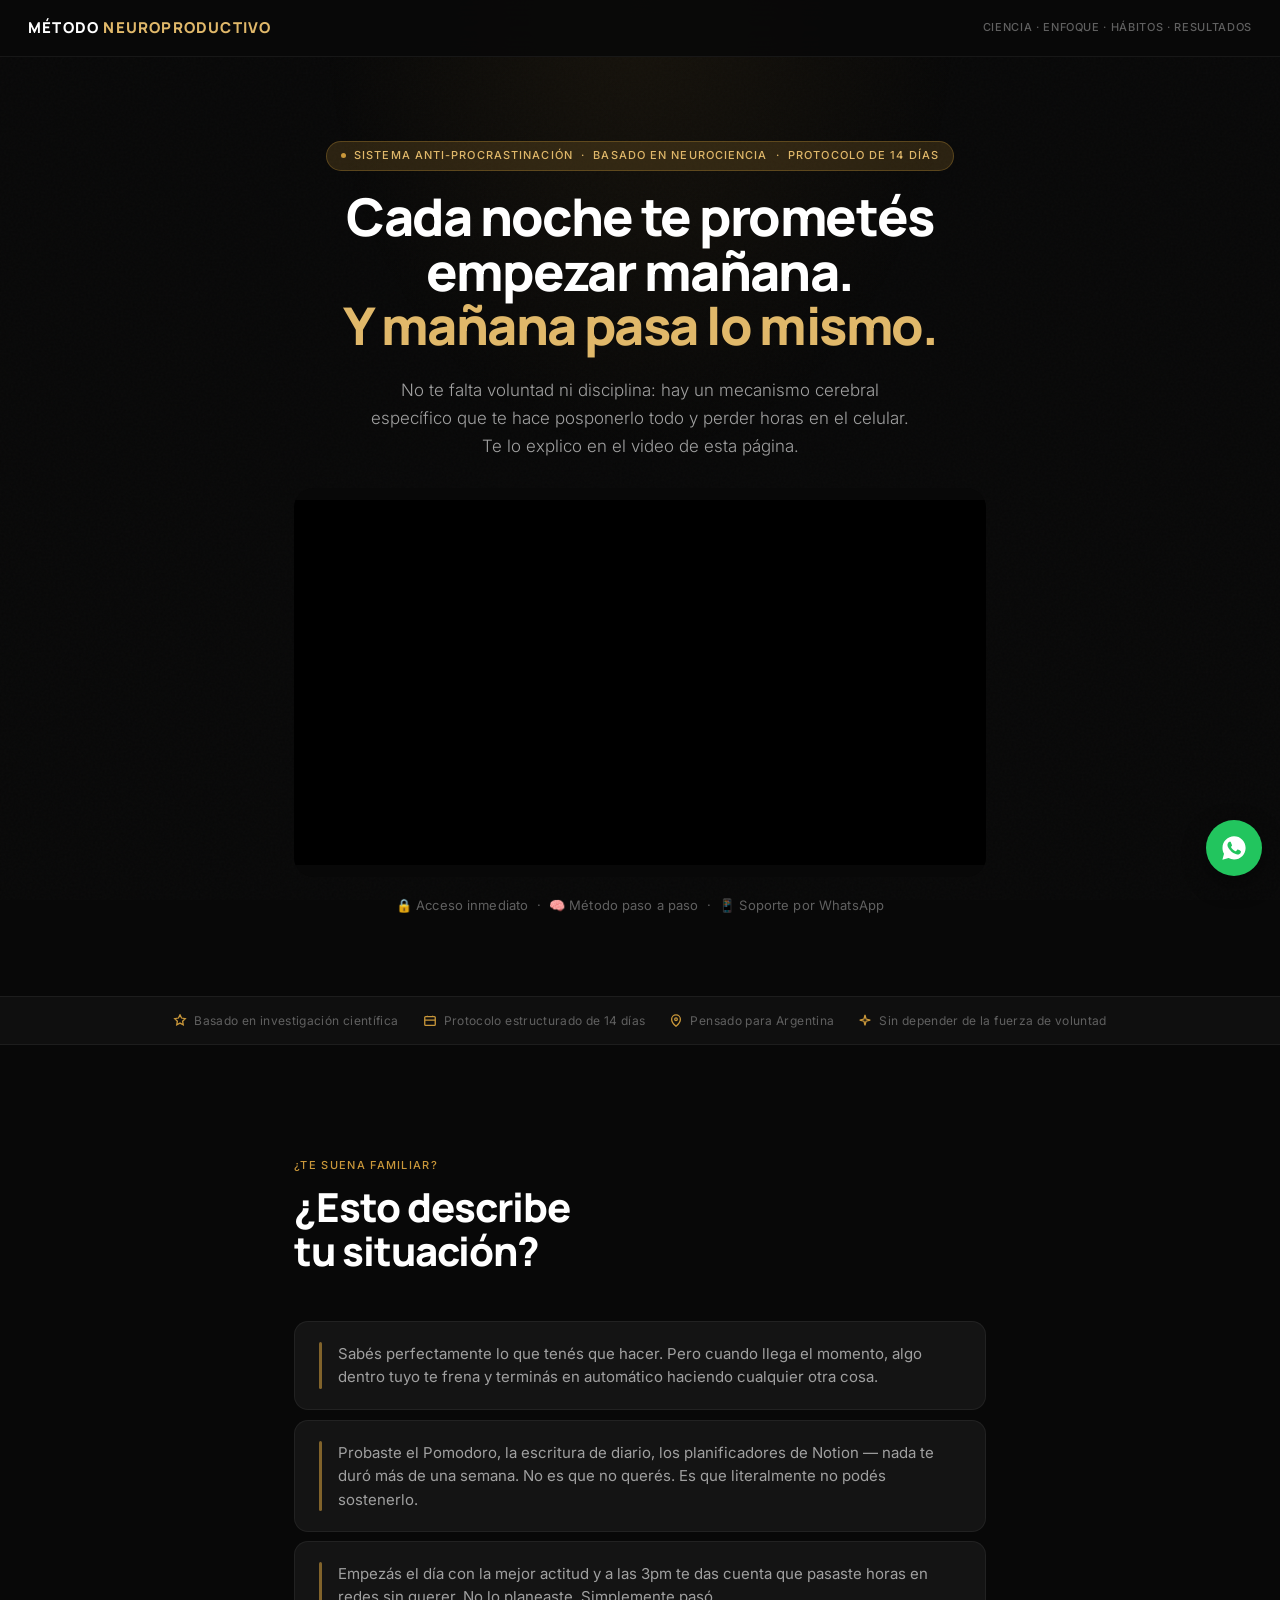
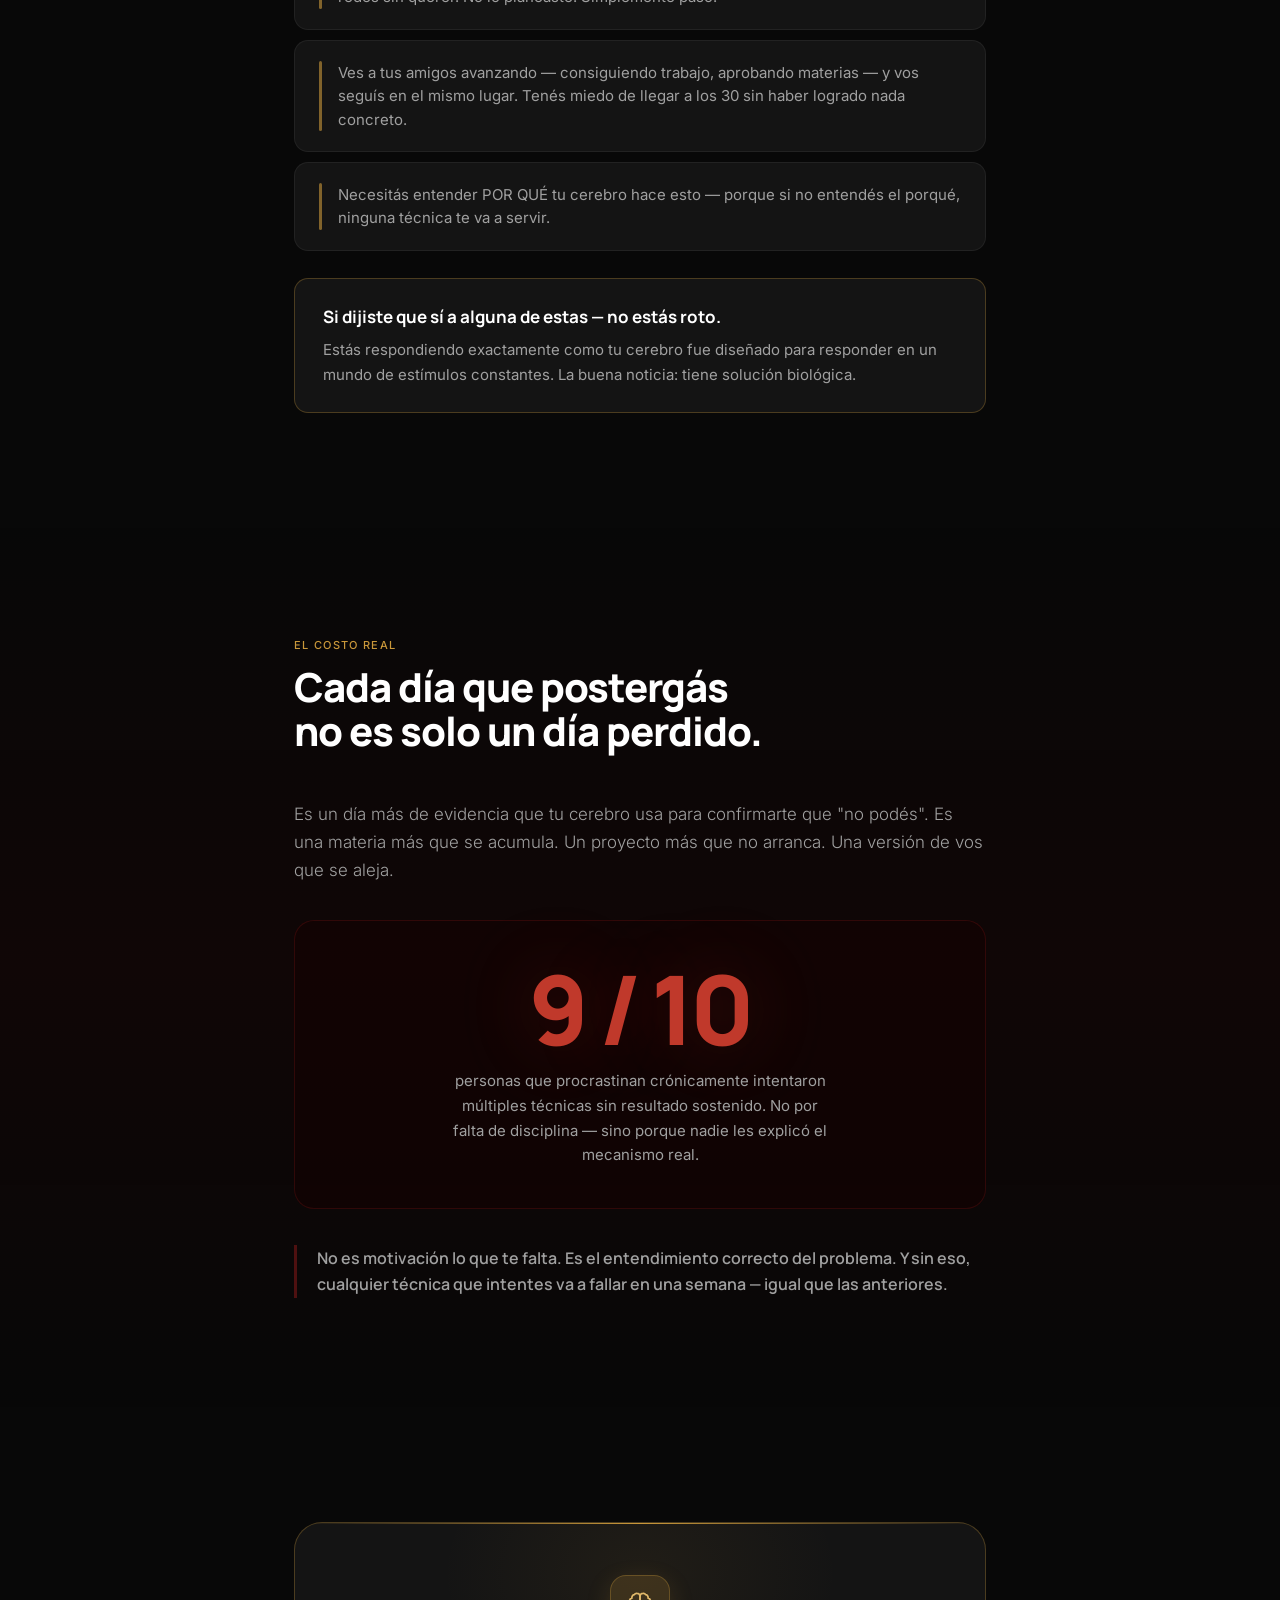
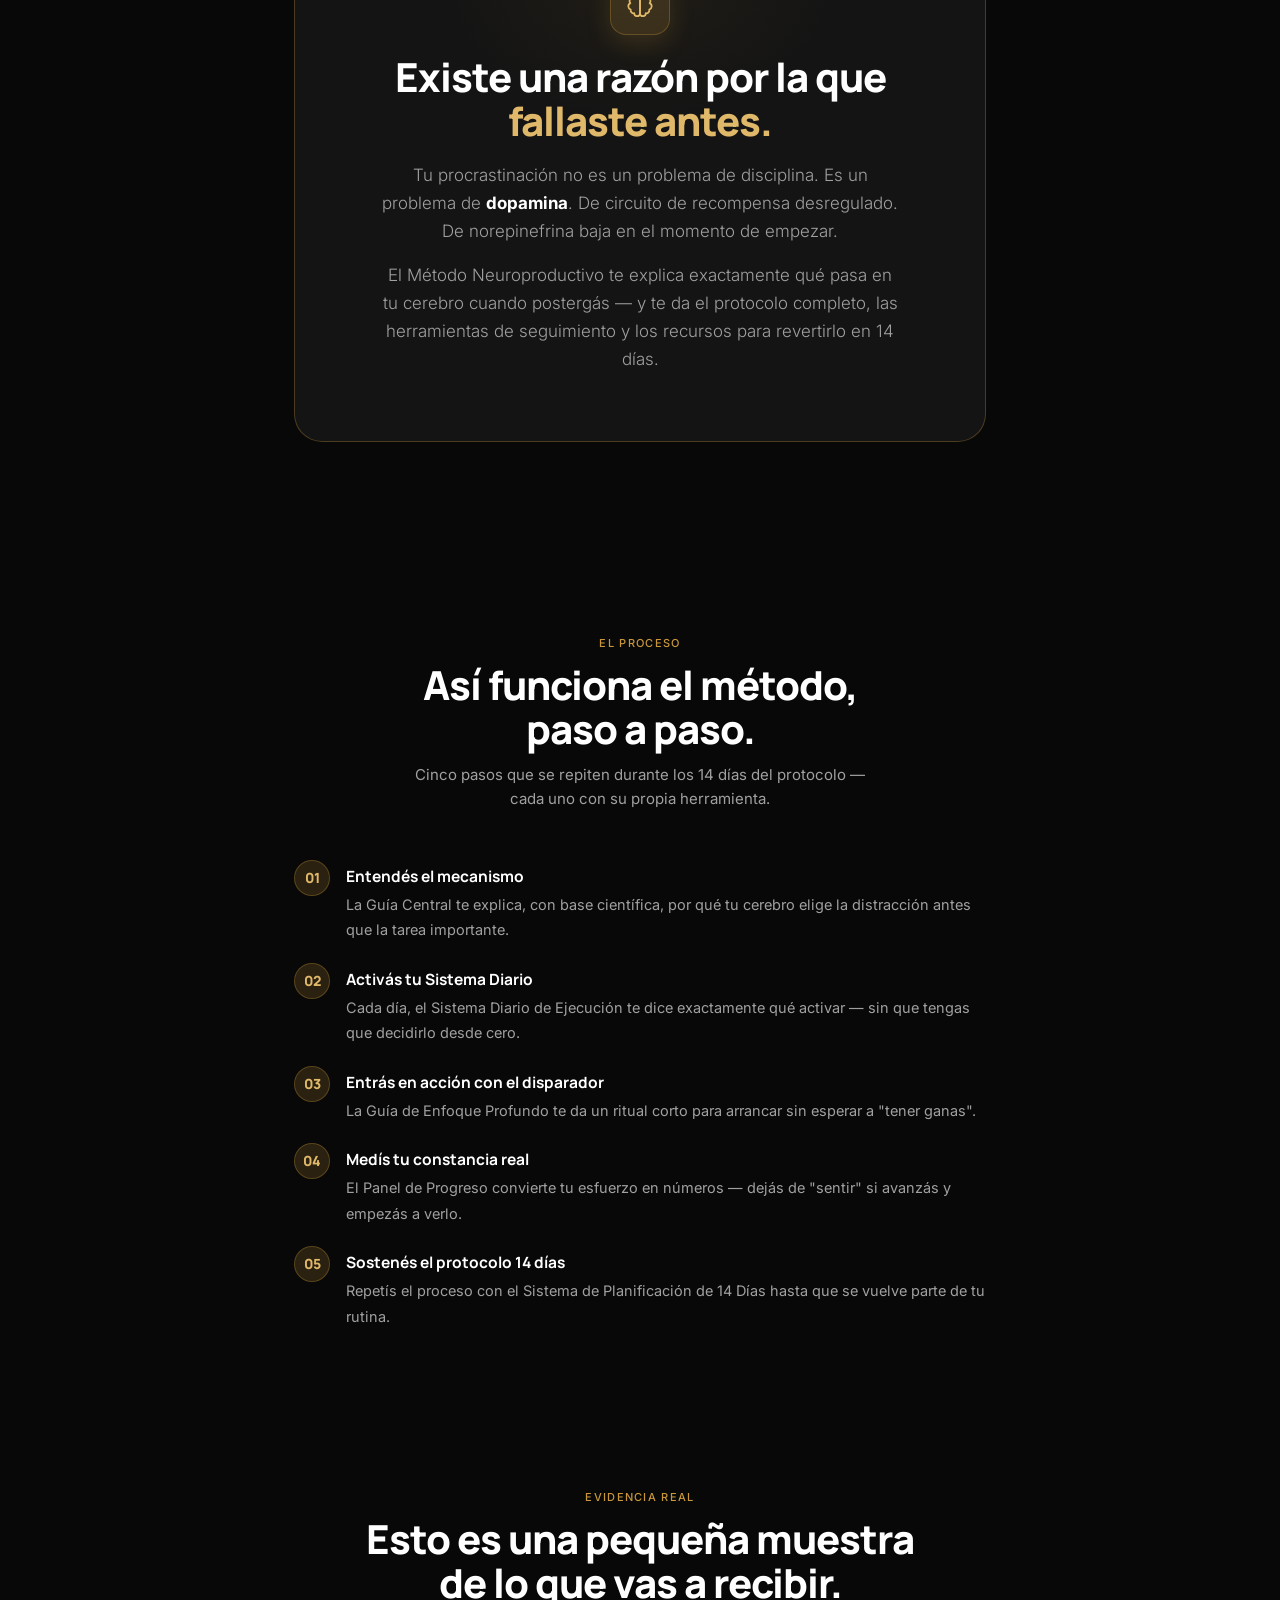
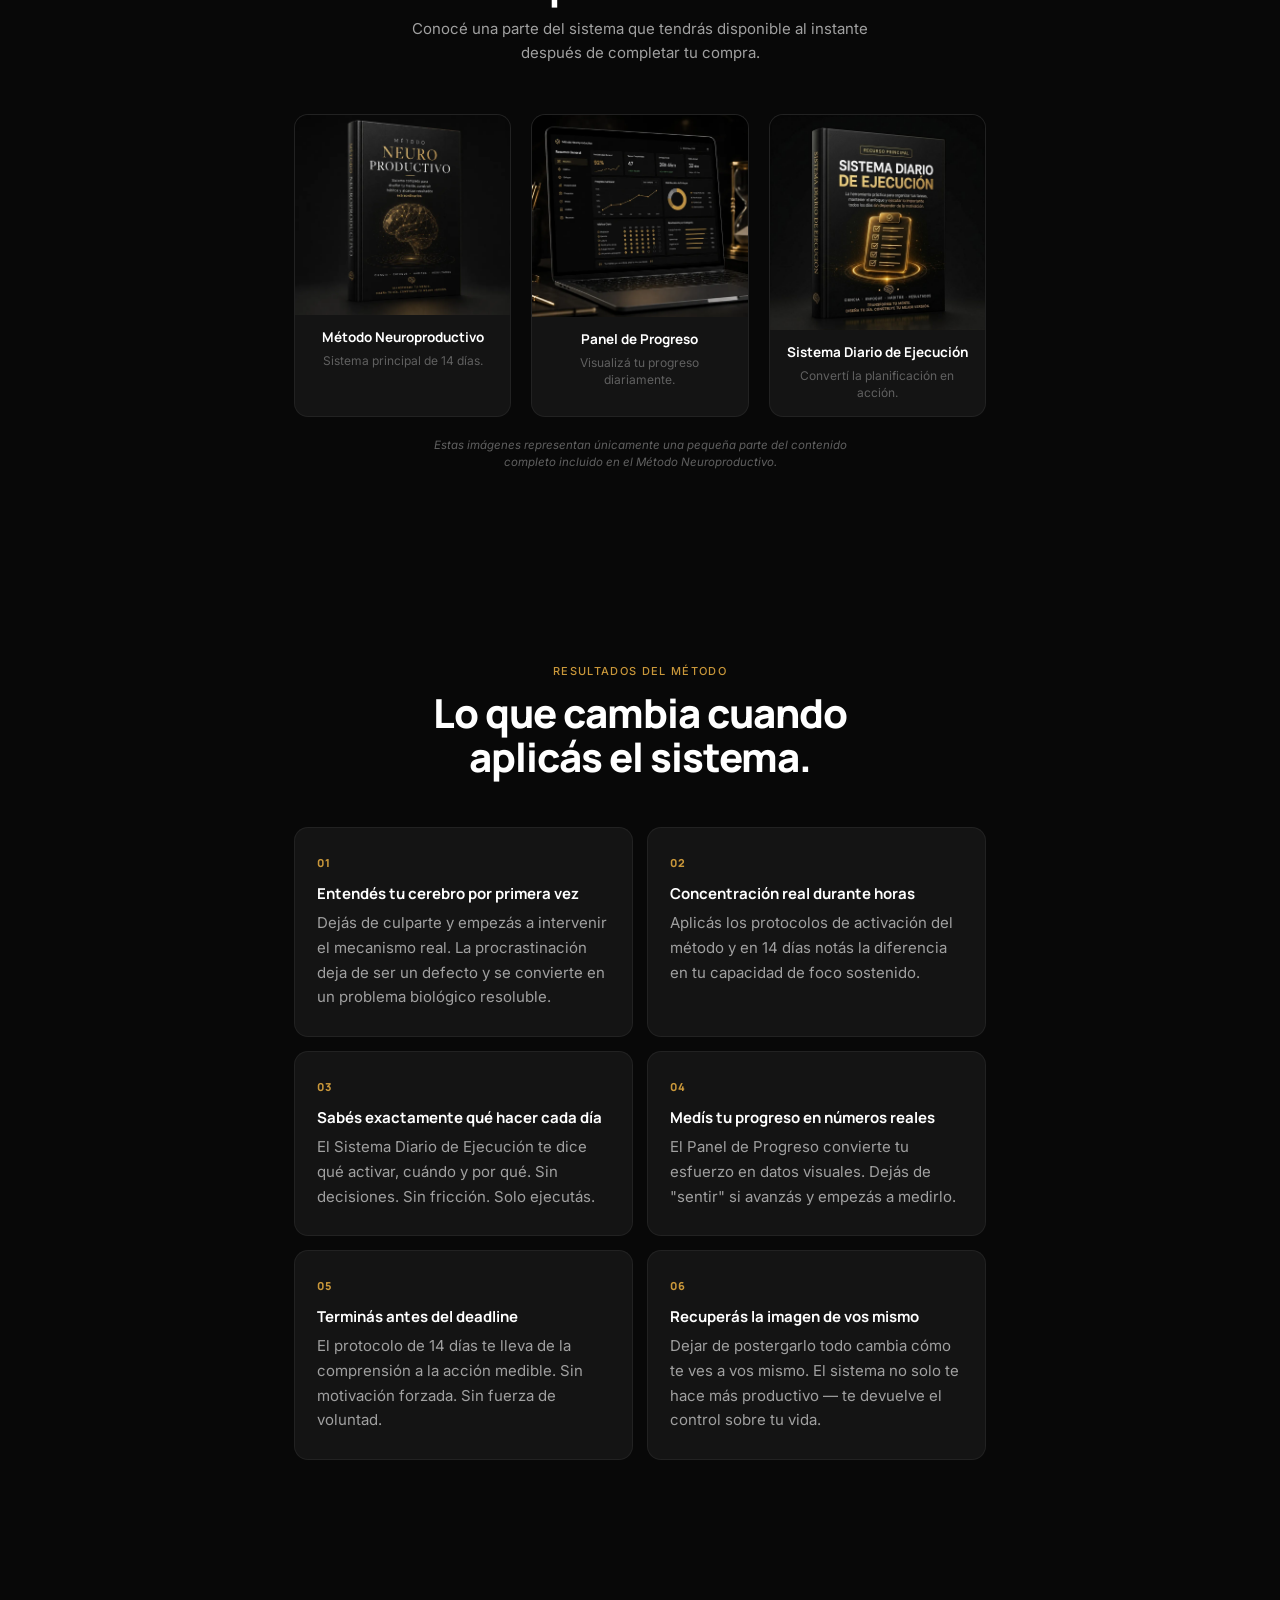
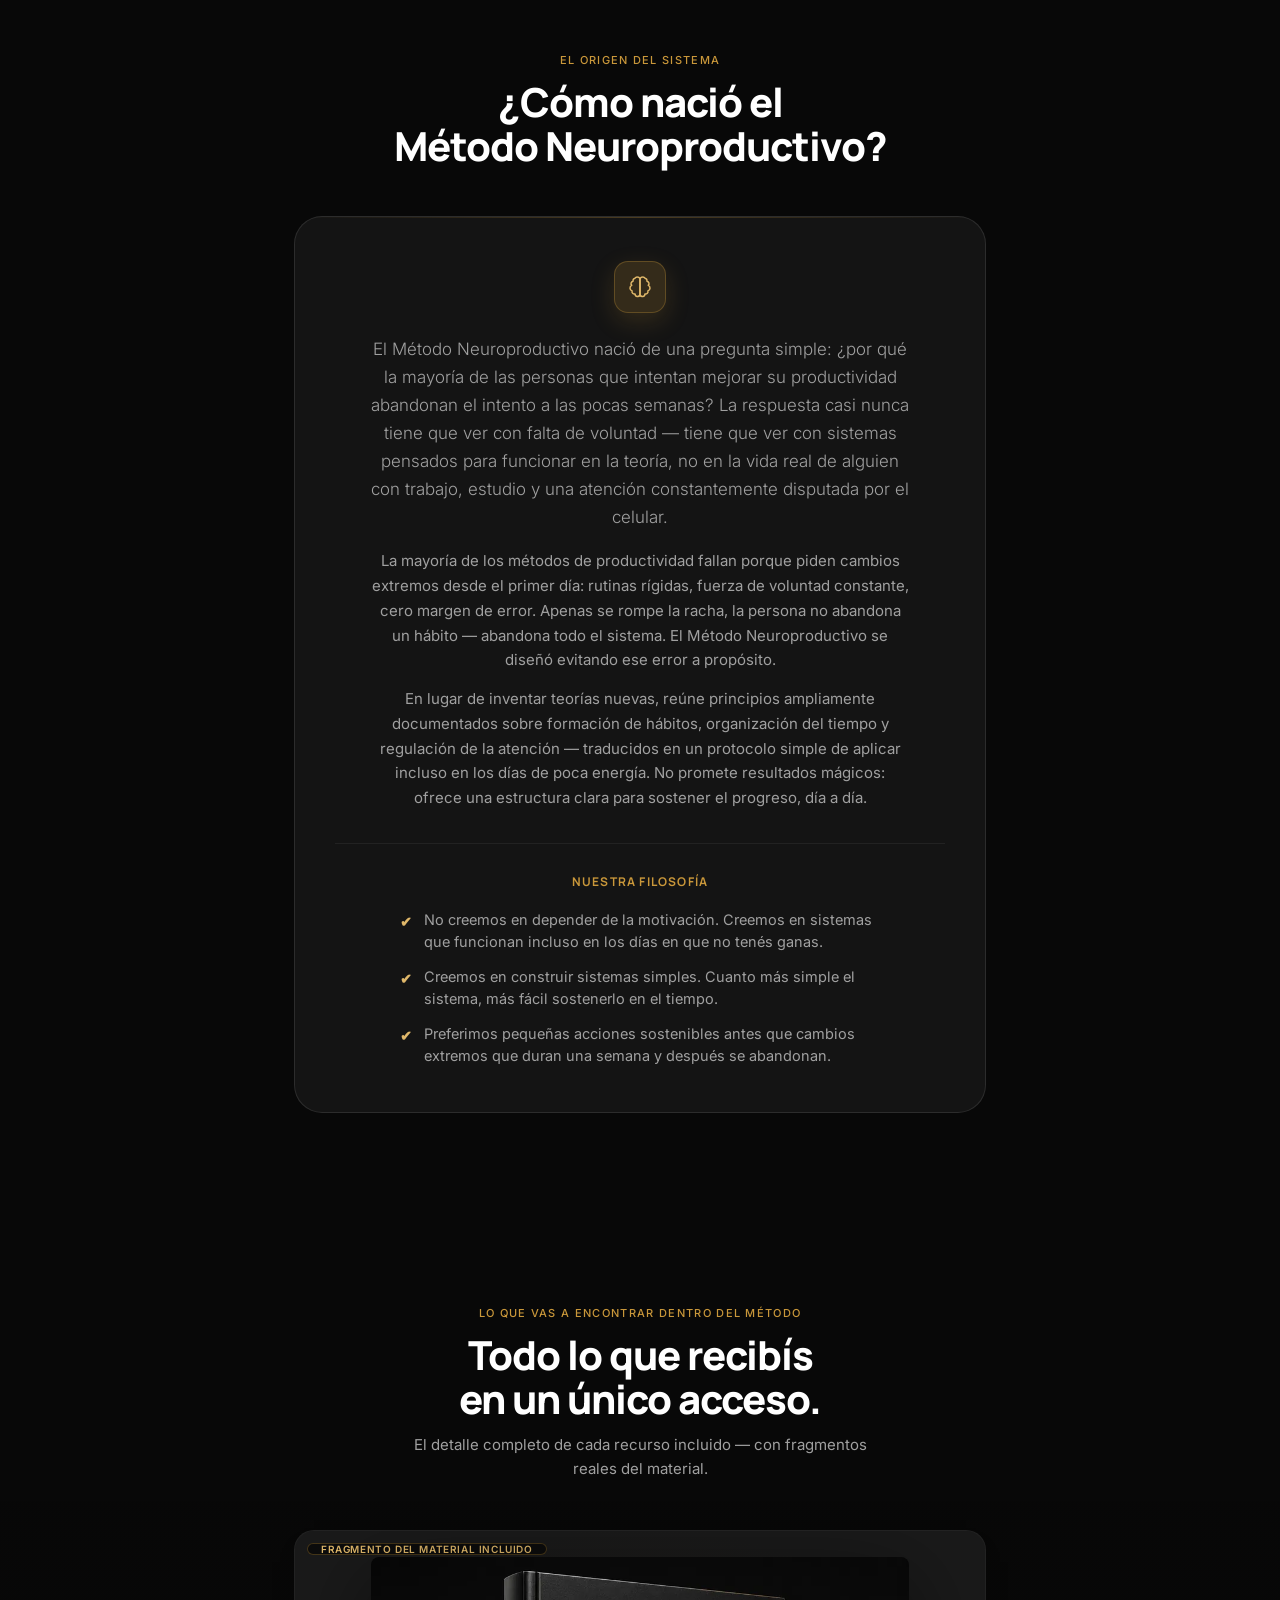
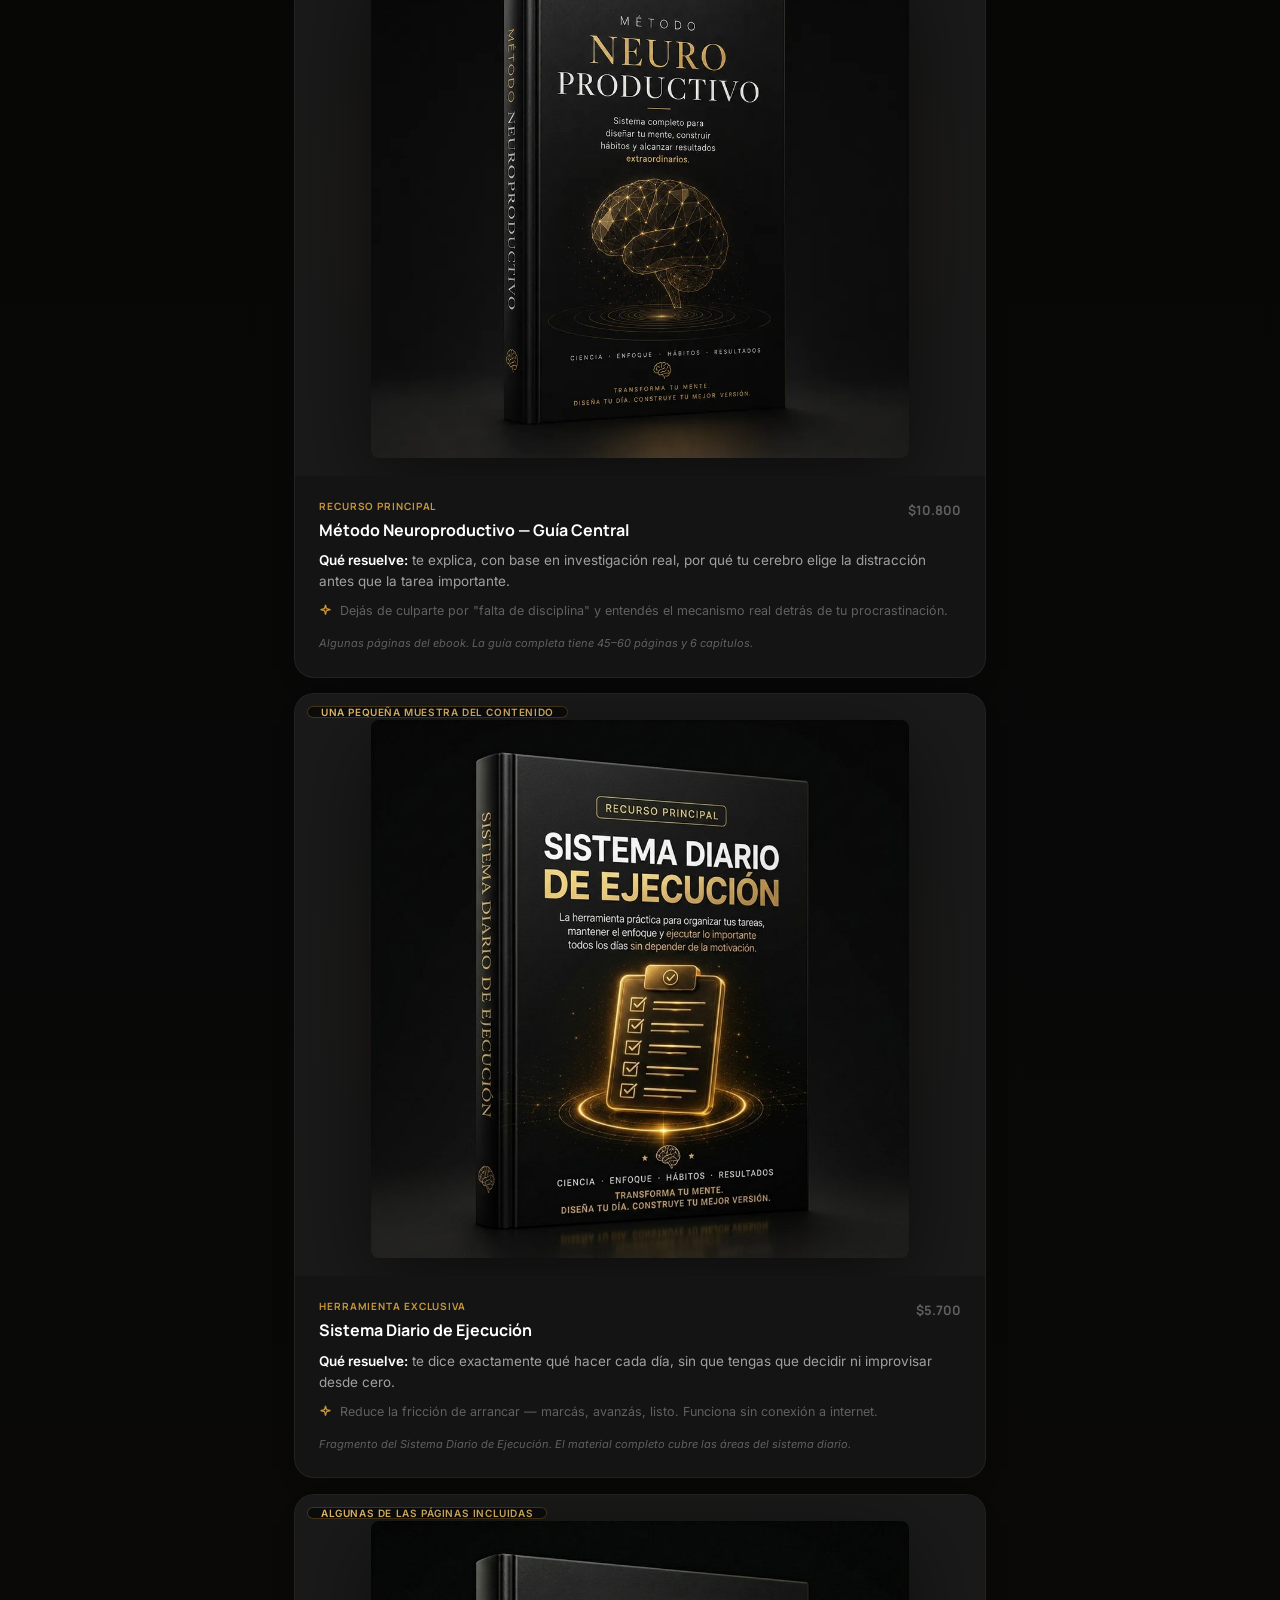
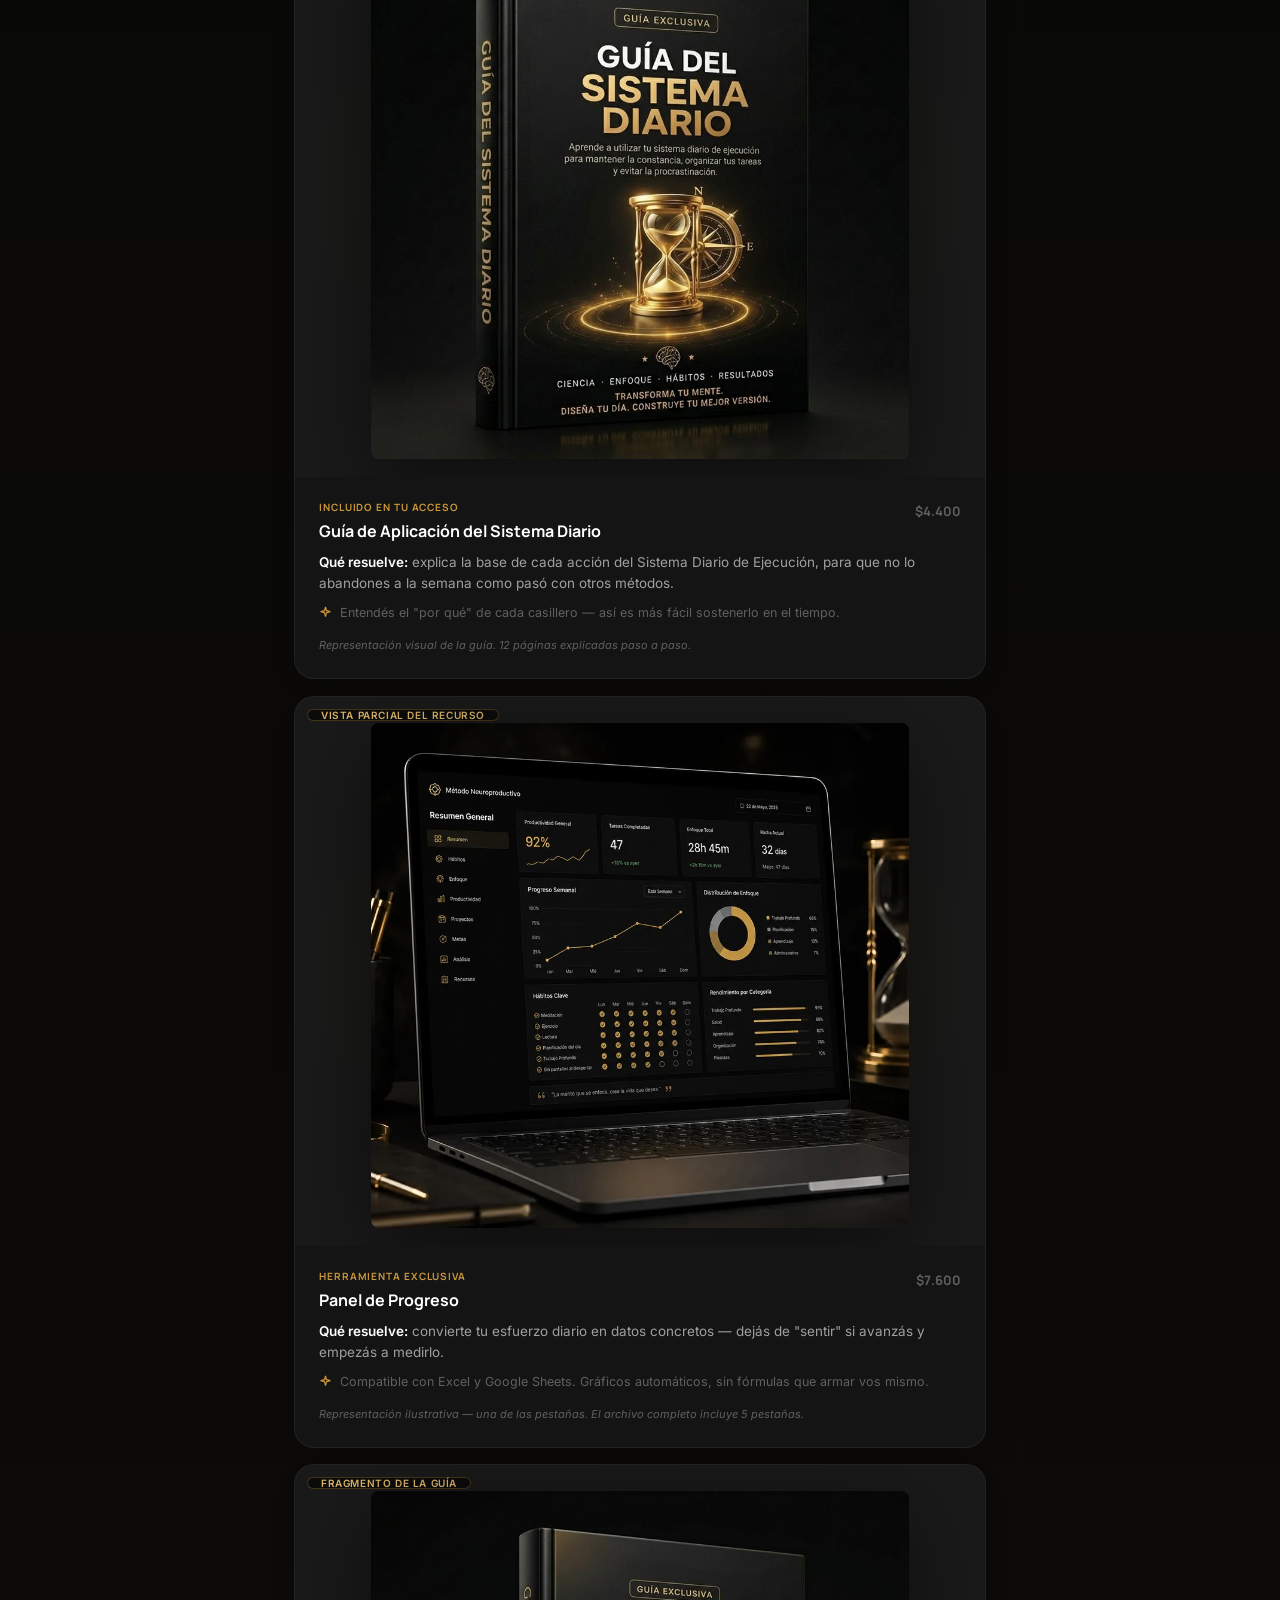
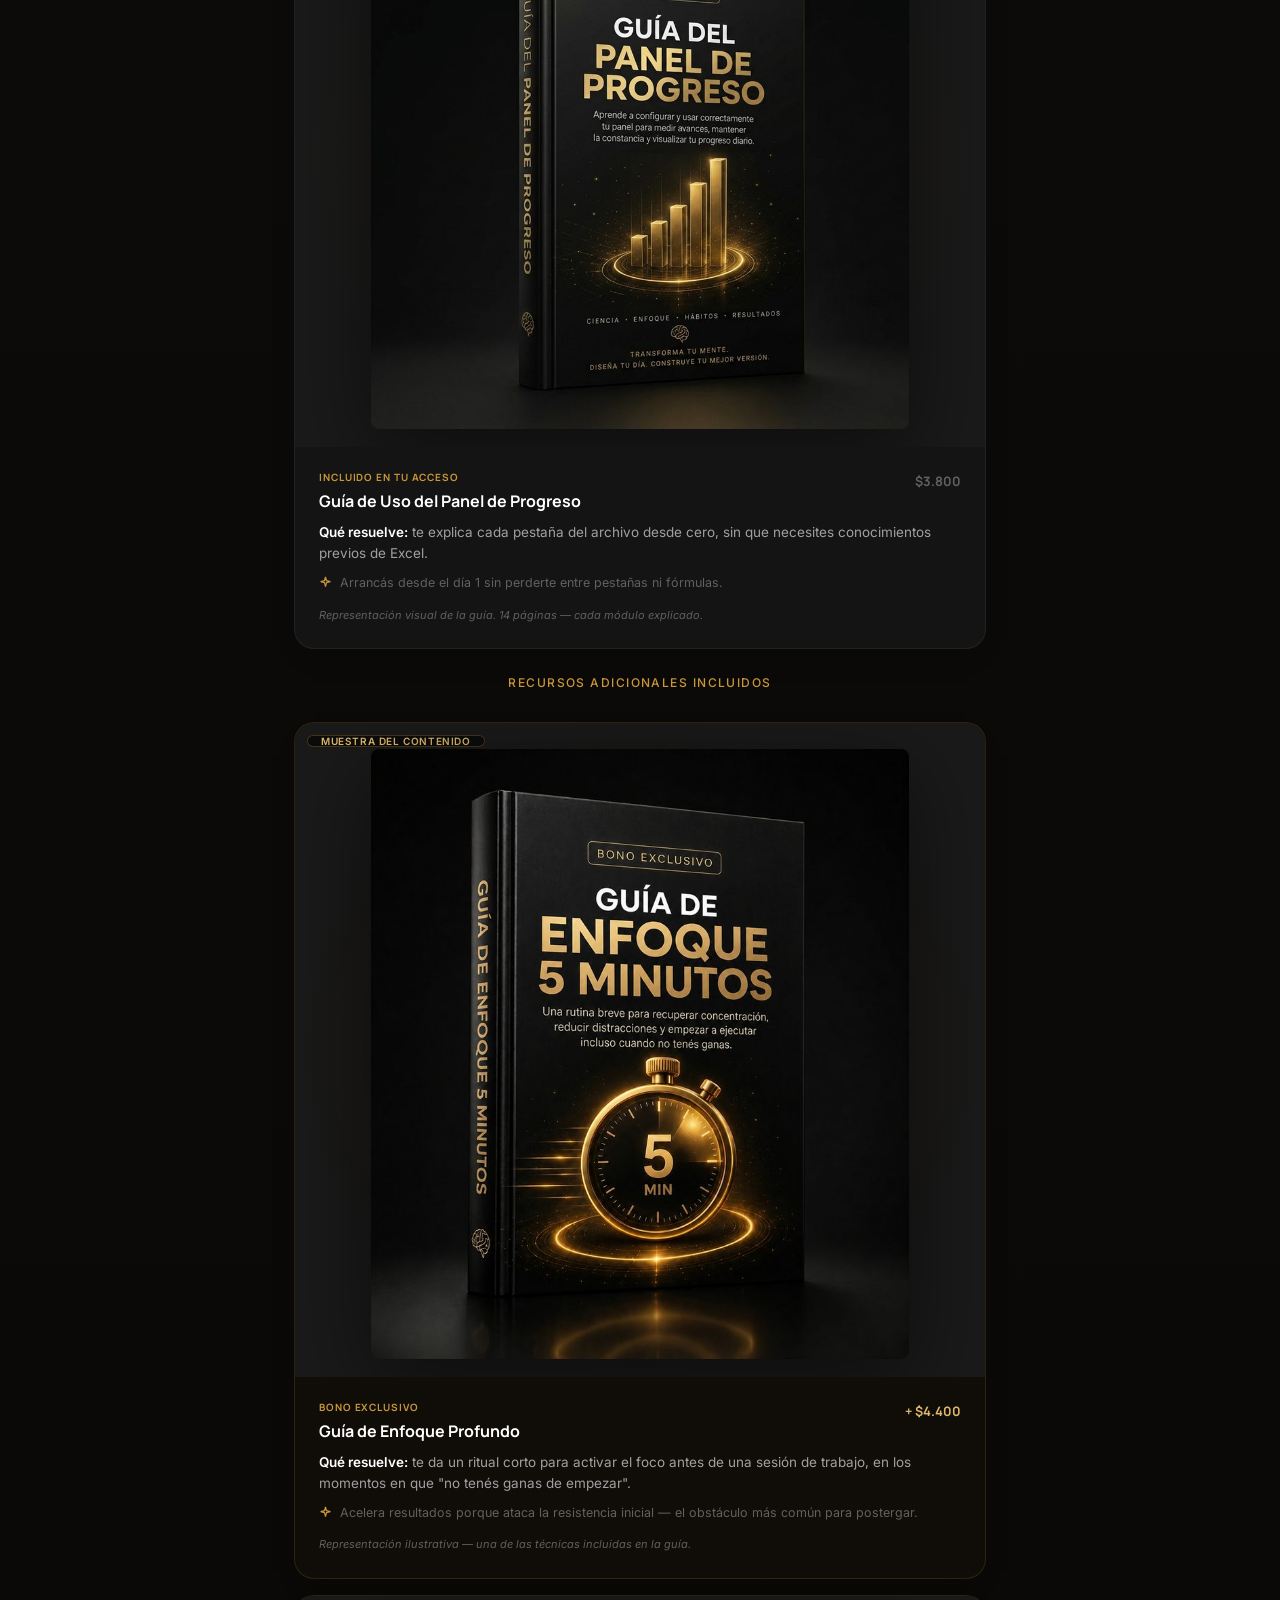
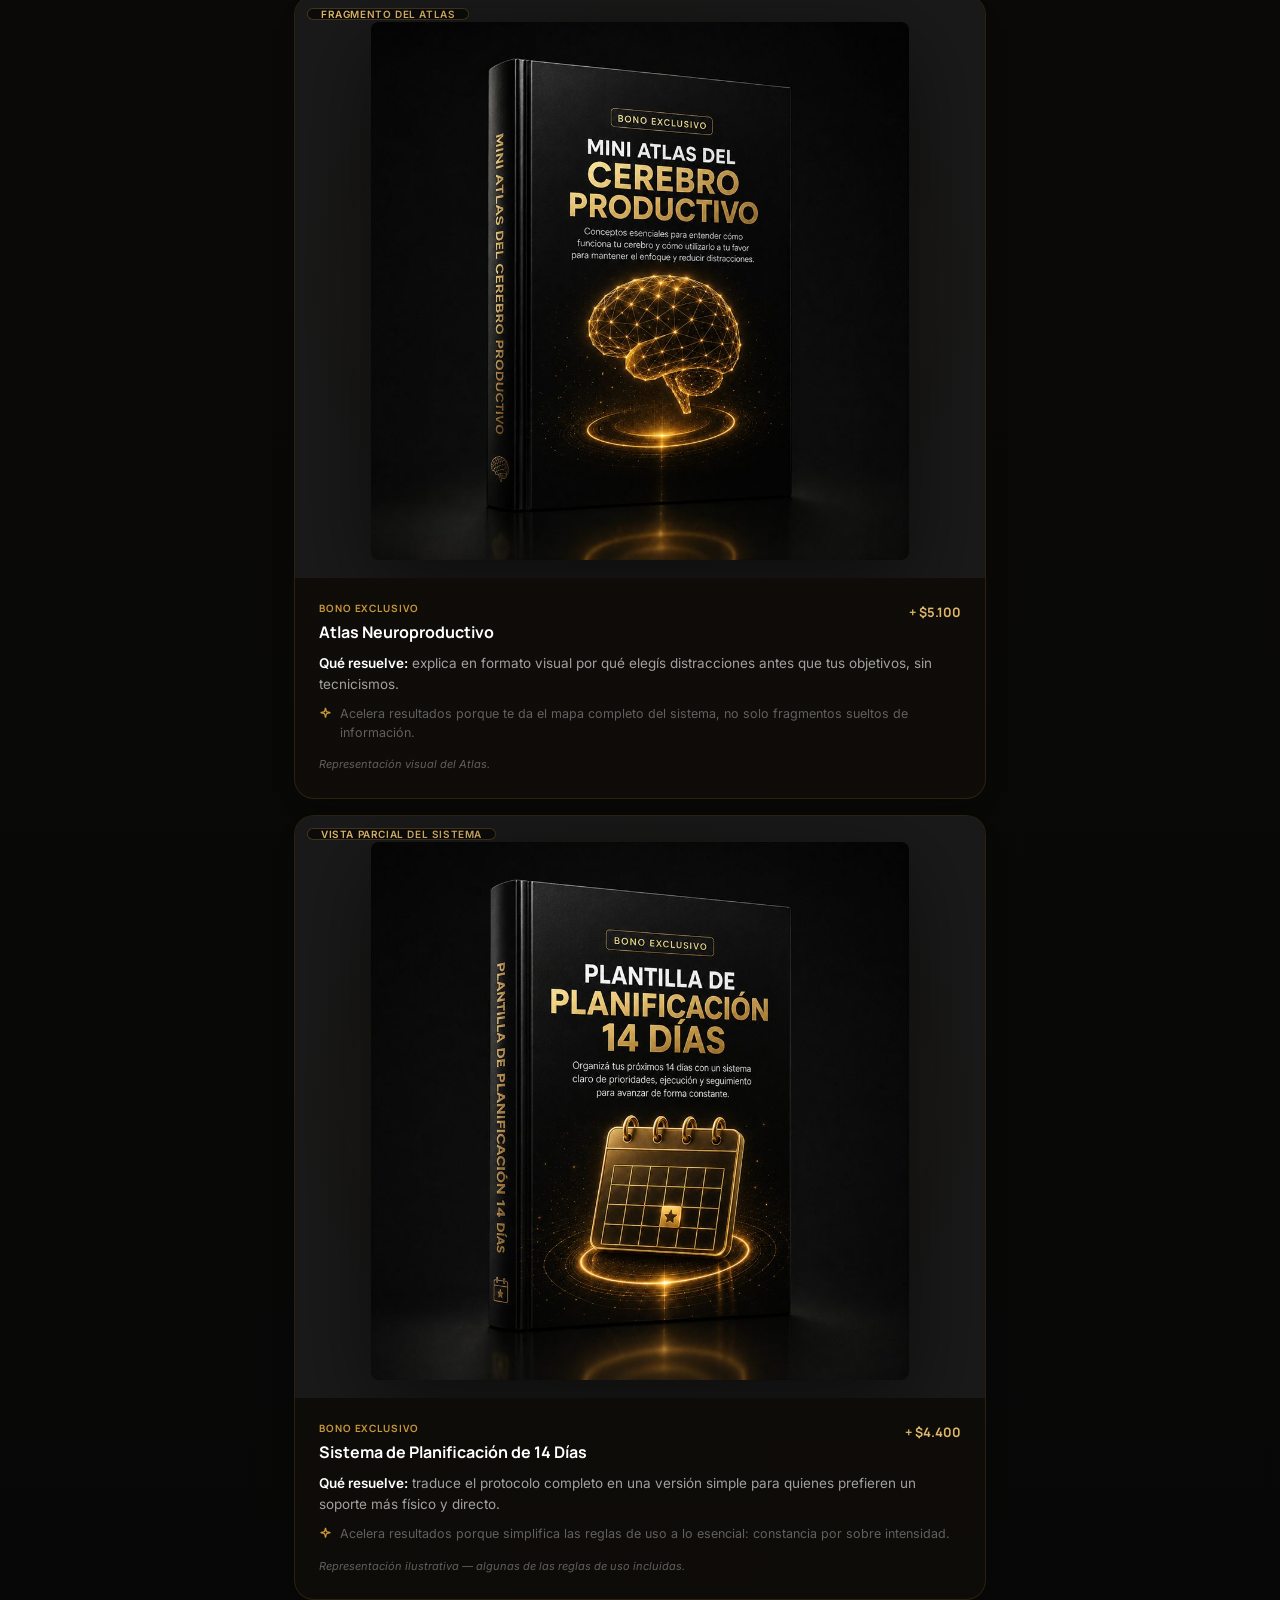
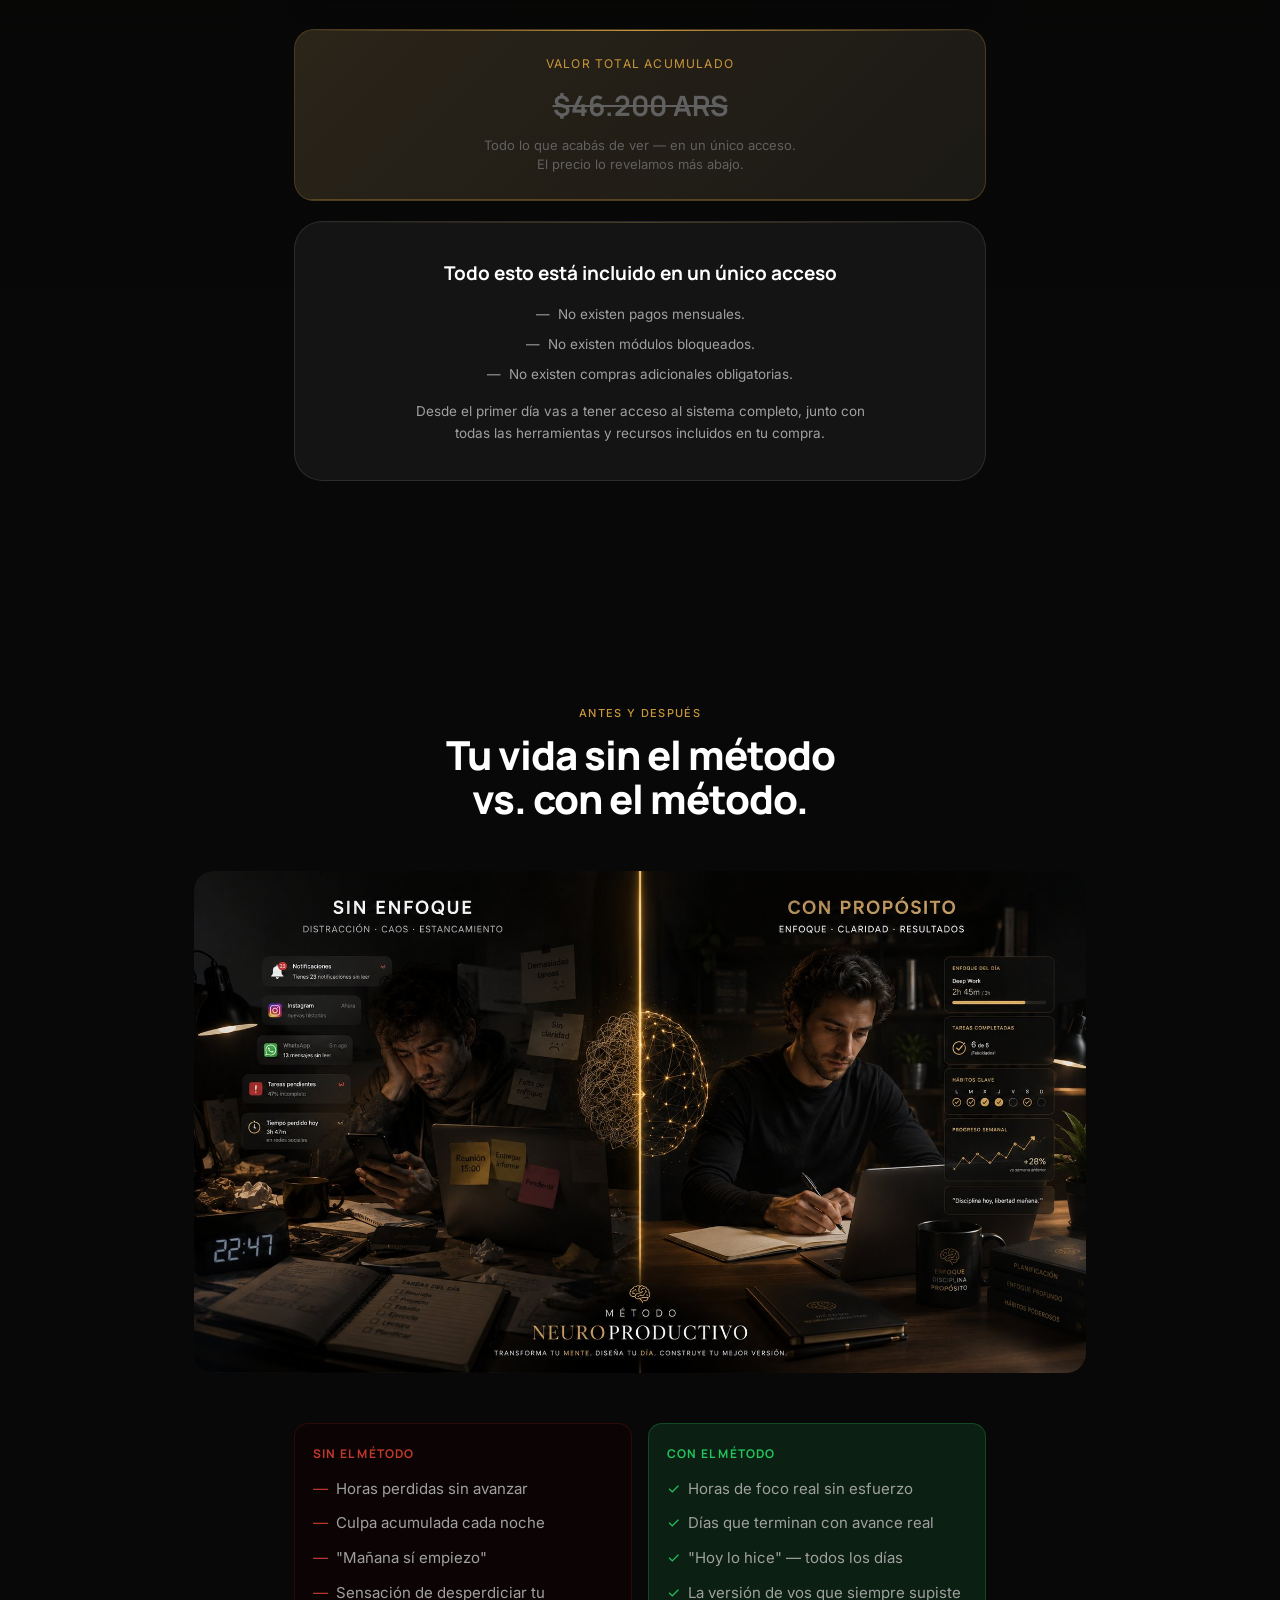
==== metodo-quiz/index.html @ 96eaef23 "Agregar quiz (/quiz) y copia de la landing para trafico del quiz (/metodo-quiz) Solo archivos nuevos" ====
<!DOCTYPE html>
<html lang="es">
<head>
<meta charset="UTF-8">
<meta name="viewport" content="width=device-width, initial-scale=1.0">
<meta name="robots" content="noindex, nofollow">
<title>Método Neuroproductivo — Sistema completo para diseñar tu mente y alcanzar resultados extraordinarios</title>
<meta name="description" content="El único sistema que te explica la neurociencia de tu procrastinación y te da las herramientas completas para revertirla en 14 días.">
<link rel="preconnect" href="https://fonts.googleapis.com">
<link rel="preconnect" href="https://fonts.gstatic.com" crossorigin>
<link href="https://fonts.googleapis.com/css2?family=Manrope:wght@300;400;500;600;700;800&family=Inter:wght@300;400;500&display=swap" rel="stylesheet">
   <!-- Meta Pixel Code -->
<script>
/* COPIA PARA TRÁFICO DEL QUIZ: el Pixel solo envía eventos desde producción. En localhost y en
   previews de Vercel se define un fbq vacío (así no se ensucian los datos al probar). */
if (['metodo-neuroproductivoarg-sand.vercel.app'].indexOf(location.hostname) === -1) {
  window.fbq = function () {};
} else {
!function(f,b,e,v,n,t,s)
{if(f.fbq)return;n=f.fbq=function(){n.callMethod?
n.callMethod.apply(n,arguments):n.queue.push(arguments)};
if(!f._fbq)f._fbq=n;n.push=n;n.loaded=!0;n.version='2.0';
n.queue=[];t=b.createElement(e);t.async=!0;
t.src=v;s=b.getElementsByTagName(e)[0];
s.parentNode.insertBefore(t,s)}(window, document,'script',
'https://connect.facebook.net/en_US/fbevents.js');

fbq('init', '1586292786039230');
fbq('track', 'PageView');
}
</script>

<noscript>
<img height="1" width="1" style="display:none"
src="https://www.facebook.com/tr?id=1586292786039230&ev=PageView&noscript=1"/>
</noscript>
<!-- End Meta Pixel Code -->
<style>
/* ══════════════════════════════════════════════
   RESET & TOKENS
══════════════════════════════════════════════ */
*, *::before, *::after { box-sizing: border-box; margin: 0; padding: 0; }
html { scroll-behavior: smooth; font-size: 16px; }

:root {
  --black:       #080808;
  --black-2:     #0f0f0f;
  --black-3:     #141414;
  --black-4:     #1a1a1a;
  --black-5:     #222222;
  --white:       #FFFFFF;
  --white-2:     #F5F5F5;
  --gray-100:    #E8E8E8;
  --gray-300:    #A0A0A0;
  --gray-500:    #606060;
  --gray-700:    #303030;
  --gold:        #C9973A;
  --gold-light:  #E0B86A;
  --gold-pale:   #F5E6CC;
  --gold-glow:   rgba(201,151,58,0.18);
  --gold-border: rgba(201,151,58,0.30);
  --green:       #22C55E;
  --green-dark:  rgba(34,197,94,0.12);
  --green-border:rgba(34,197,94,0.25);
  --border:      rgba(255,255,255,0.06);
  --border-md:   rgba(255,255,255,0.10);
  --border-gold: rgba(201,151,58,0.25);
  --font-h:      'Manrope', sans-serif;
  --font-b:      'Inter', sans-serif;
  --r-sm:        8px;
  --r-md:        14px;
  --r-lg:        20px;
  --r-xl:        28px;
  --ease:        cubic-bezier(0.25, 0.46, 0.45, 0.94);
}

body {
  background: var(--black);
  color: var(--white);
  font-family: var(--font-b);
  -webkit-font-smoothing: antialiased;
  overflow-x: hidden;
  line-height: 1.6;
}

img { max-width: 100%; height: auto; display: block; }

/* ══════════════════════════════════════════════
   NOISE OVERLAY
══════════════════════════════════════════════ */
body::before {
  content: '';
  position: fixed;
  inset: 0;
  background-image: url("data:image/svg+xml,%3Csvg viewBox='0 0 512 512' xmlns='http://www.w3.org/2000/svg'%3E%3Cfilter id='n'%3E%3CfeTurbulence type='fractalNoise' baseFrequency='0.75' numOctaves='4' stitchTiles='stitch'/%3E%3C/filter%3E%3Crect width='100%25' height='100%25' filter='url(%23n)' opacity='0.025'/%3E%3C/svg%3E");
  pointer-events: none;
  z-index: 0;
}

/* ══════════════════════════════════════════════
   LAYOUT
══════════════════════════════════════════════ */
.wrap {
  max-width: 740px;
  margin: 0 auto;
  padding: 0 24px;
  position: relative;
  z-index: 1;
}

section { position: relative; z-index: 1; }

/* ══════════════════════════════════════════════
   ANIMATION
══════════════════════════════════════════════ */
.fade {
  opacity: 0;
  transform: translateY(24px);
  transition: opacity 0.7s var(--ease), transform 0.7s var(--ease);
}
.fade.in { opacity: 1; transform: translateY(0); }

/* ══════════════════════════════════════════════
   TYPOGRAPHY HELPERS
══════════════════════════════════════════════ */
.tag {
  display: inline-flex;
  align-items: center;
  gap: 8px;
  font-family: var(--font-b);
  font-size: 11px;
  font-weight: 500;
  letter-spacing: 0.10em;
  text-transform: uppercase;
  color: var(--gold-light);
  background: var(--gold-glow);
  border: 1px solid var(--gold-border);
  border-radius: 100px;
  padding: 5px 14px;
  margin-bottom: 20px;
}

.tag-dot {
  width: 5px; height: 5px;
  background: var(--gold);
  border-radius: 50%;
  animation: blink 2.2s ease infinite;
}

@keyframes blink {
  0%,100% { opacity:1; } 50% { opacity:0.2; }
}

.section-eyebrow {
  font-family: var(--font-b);
  font-size: 11px;
  font-weight: 500;
  letter-spacing: 0.12em;
  text-transform: uppercase;
  color: var(--gold);
  margin-bottom: 14px;
  display: block;
}

.h1 {
  font-family: var(--font-h);
  font-weight: 800;
  font-size: clamp(30px, 7vw, 52px);
  line-height: 1.05;
  letter-spacing: -0.03em;
}

.h2 {
  font-family: var(--font-h);
  font-weight: 800;
  font-size: clamp(26px, 5vw, 40px);
  line-height: 1.1;
  letter-spacing: -0.025em;
}

.h3 {
  font-family: var(--font-h);
  font-weight: 700;
  font-size: clamp(18px, 3vw, 22px);
  line-height: 1.3;
  letter-spacing: -0.01em;
}

.gold { color: var(--gold-light); }
.green { color: var(--green); }
.muted { color: var(--gray-300); }
.body-lg { font-size: 17px; line-height: 1.65; color: var(--gray-300); font-weight: 300; }
.body { font-size: 15px; line-height: 1.65; color: var(--gray-300); }
.small { font-size: 13px; color: var(--gray-500); line-height: 1.5; }

/* ══════════════════════════════════════════════
   BUTTONS
══════════════════════════════════════════════ */
.btn {
  display: inline-flex;
  align-items: center;
  justify-content: center;
  gap: 10px;
  font-family: var(--font-h);
  font-weight: 700;
  font-size: 15px;
  letter-spacing: 0.01em;
  border: none;
  cursor: pointer;
  text-decoration: none;
  border-radius: var(--r-sm);
  transition: all 0.22s var(--ease);
  position: relative;
  overflow: hidden;
}

.btn-gold {
  background: linear-gradient(135deg, #C9973A 0%, #E0B86A 50%, #C9973A 100%);
  background-size: 200% auto;
  color: var(--black);
  padding: 18px 32px;
  width: 100%;
  max-width: 440px;
  box-shadow: 0 8px 32px rgba(201,151,58,0.25);
}

.btn-gold::after {
  content:'';
  position:absolute;
  top:0;left:-100%;
  width:60%;height:100%;
  background:linear-gradient(90deg,transparent,rgba(255,255,255,0.2),transparent);
  transition: left 0.55s ease;
}
.btn-gold:hover::after { left:150%; }
.btn-gold:hover {
  background-position: right center;
  box-shadow: 0 12px 48px rgba(201,151,58,0.4);
  transform: translateY(-2px);
}

.btn-outline {
  border: 1px solid var(--gold-border);
  color: var(--gold-light);
  background: transparent;
  padding: 18px 32px;
}
.btn-outline:hover {
  background: var(--gold-glow);
  border-color: var(--gold);
}

.btn-full { width: 100%; max-width: 100%; }

/* ══════════════════════════════════════════════
   DIVIDER
══════════════════════════════════════════════ */
.divider {
  height: 1px;
  background: var(--border);
  margin: 0;
}

/* ══════════════════════════════════════════════
   NAV
══════════════════════════════════════════════ */
nav {
  position: fixed;
  top: 0; left: 0; right: 0;
  z-index: 200;
  padding: 16px 28px;
  display: flex;
  align-items: center;
  justify-content: space-between;
  background: rgba(8,8,8,0.88);
  backdrop-filter: blur(24px);
  -webkit-backdrop-filter: blur(24px);
  border-bottom: 1px solid var(--border);
}

.nav-logo {
  font-family: var(--font-h);
  font-weight: 800;
  font-size: 15px;
  letter-spacing: 0.08em;
  text-transform: uppercase;
  color: var(--white);
}

.nav-logo span { color: var(--gold-light); }

.nav-tag {
  font-family: var(--font-b);
  font-size: 11px;
  font-weight: 500;
  letter-spacing: 0.08em;
  text-transform: uppercase;
  color: var(--gray-500);
}

/* ══════════════════════════════════════════════
   HERO
══════════════════════════════════════════════ */
.hero {
  padding: 130px 0 80px;
  text-align: center;
}

.hero-glow {
  position: absolute;
  top: 0; left: 50%;
  transform: translateX(-50%);
  width: 100%;
  max-width: 700px;
  height: 500px;
  background: radial-gradient(ellipse at 50% 0%, rgba(201,151,58,0.08) 0%, transparent 65%);
  pointer-events: none;
}

.hero .h1 { margin-bottom: 22px; }

.hero-img {
  max-width: 1250px;
  width: calc(100% + 180px);
  margin-left: -90px;
  margin-right: -90px;
}

.hero-img img {
  border-radius: var(--r-lg);
  box-shadow: 0 40px 120px rgba(0,0,0,0.75), 0 0 0 1px rgba(201,151,58,0.12), 0 0 80px rgba(201,151,58,0.06);
  width: 100%;
  display: block;
}

.hero-img-glow {
  position: absolute;
  bottom: -20px;
  left: 50%;
  transform: translateX(-50%);
  width: 70%;
  height: 40px;
  background: radial-gradient(ellipse, rgba(201,151,58,0.25) 0%, transparent 70%);
  filter: blur(16px);
}

/* ══════════════════════════════════════════════
   TRUST BAR
══════════════════════════════════════════════ */
.trust-bar {
  background: var(--black-2);
  border-top: 1px solid var(--border);
  border-bottom: 1px solid var(--border);
  padding: 14px 24px;
}

.trust-bar-inner {
  display: flex;
  align-items: center;
  justify-content: center;
  gap: 28px;
  flex-wrap: wrap;
}

.trust-item {
  display: flex;
  align-items: center;
  gap: 7px;
  font-size: 12px;
  font-weight: 400;
  color: var(--gray-500);
  letter-spacing: 0.03em;
  white-space: nowrap;
}

.trust-item svg {
  width: 14px; height: 14px;
  color: var(--gold);
  flex-shrink: 0;
}

/* ══════════════════════════════════════════════
   SECTION SHELL
══════════════════════════════════════════════ */
.section { padding: 100px 0; }
.section-sm { padding: 72px 0; }
.section-center { text-align: center; }

.section-head {
  margin-bottom: 48px;
}

/* ══════════════════════════════════════════════
   IDENTIFICATION
══════════════════════════════════════════════ */
.identify-list {
  display: flex;
  flex-direction: column;
  gap: 10px;
}

.identify-card {
  display: flex;
  align-items: flex-start;
  gap: 16px;
  background: var(--black-3);
  border: 1px solid var(--border);
  border-radius: var(--r-md);
  padding: 20px 22px;
  transition: border-color 0.25s, transform 0.25s;
  cursor: default;
}

.identify-card:hover {
  border-color: var(--gold-border);
  transform: translateX(4px);
}

.identify-line {
  width: 3px;
  border-radius: 3px;
  background: var(--gold);
  flex-shrink: 0;
  align-self: stretch;
  min-height: 20px;
  opacity: 0.6;
}

.identify-card p {
  font-size: 15px;
  color: var(--gray-300);
  line-height: 1.55;
}

.identify-close {
  margin-top: 28px;
  background: var(--black-3);
  border: 1px solid var(--gold-border);
  border-radius: var(--r-md);
  padding: 24px 28px;
}

.identify-close strong {
  display: block;
  font-family: var(--font-h);
  font-weight: 700;
  font-size: 17px;
  color: var(--white);
  margin-bottom: 8px;
}

/* ══════════════════════════════════════════════
   AGITATION
══════════════════════════════════════════════ */
.section-agitation {
  background: linear-gradient(180deg, transparent 0%, rgba(40,0,0,0.25) 50%, transparent 100%);
}

.stat-block {
  background: rgba(20,0,0,0.5);
  border: 1px solid rgba(180,30,30,0.2);
  border-radius: var(--r-lg);
  padding: 40px 32px;
  text-align: center;
  margin: 36px 0;
}

.stat-number {
  font-family: var(--font-h);
  font-weight: 800;
  font-size: clamp(64px, 16vw, 110px);
  line-height: 1;
  letter-spacing: -0.05em;
  color: #C0392B;
  display: block;
  text-shadow: 0 0 80px rgba(192,57,43,0.3);
  margin-bottom: 12px;
}

.agitation-pull {
  font-family: var(--font-h);
  font-weight: 600;
  font-size: 16px;
  color: var(--gray-300);
  line-height: 1.65;
  border-left: 3px solid rgba(180,30,30,0.4);
  padding-left: 20px;
}

/* ══════════════════════════════════════════════
   SOLUTION
══════════════════════════════════════════════ */
.solution-box {
  background: var(--black-3);
  border: 1px solid var(--gold-border);
  border-radius: var(--r-xl);
  padding: 52px 40px;
  text-align: center;
  position: relative;
  overflow: hidden;
}

.solution-box::before {
  content: '';
  position: absolute;
  top: 0; left: 0; right: 0;
  height: 1px;
  background: linear-gradient(90deg, transparent, var(--gold), transparent);
}

.solution-box::after {
  content: '';
  position: absolute;
  top: -100px; left: 50%;
  transform: translateX(-50%);
  width: 400px; height: 300px;
  background: radial-gradient(ellipse, rgba(201,151,58,0.07) 0%, transparent 70%);
  pointer-events: none;
}

.solution-box .h2 { margin: 16px 0 20px; position: relative; z-index: 1; }
.solution-box .body-lg { position: relative; z-index: 1; max-width: 520px; margin: 0 auto 16px; }

.solution-icon {
  width: 60px; height: 60px;
  background: var(--gold-glow);
  border: 1px solid var(--gold-border);
  border-radius: 16px;
  display: inline-flex;
  align-items: center;
  justify-content: center;
  font-size: 28px;
  position: relative;
  z-index: 1;
  box-shadow: 0 8px 24px var(--gold-glow);
}

/* ══════════════════════════════════════════════
   VSL
══════════════════════════════════════════════ */
.vsl-section {
  padding: 80px 0;
}

.vsl-label {
  font-size: 14px;
  color: var(--gray-500);
  font-style: italic;
  margin-bottom: 20px;
  text-align: center;
}

.vsl-outer {
  border: none;
  border-radius: var(--r-lg);
  padding: 0;
  background: transparent;
  position: relative;
}

.vsl-inner {
  background: var(--black);
  border-radius: var(--r-lg);
  aspect-ratio: 16/9;
  display: flex;
  flex-direction: column;
  align-items: center;
  justify-content: center;
  gap: 14px;
  position: relative;
  overflow: hidden;
}

/* Blindaje: el embed real (vturb-smartplayer u otro) nunca debe
   superar el ancho de su contenedor, sea cual sea el ancho fijo
   que el script del proveedor intente aplicarle. */
.vsl-inner > * {
  max-width: 100%;
}

.vsl-inner::before {
  content: '';
  position: absolute;
  inset: 0;
  background: radial-gradient(ellipse at center, rgba(201,151,58,0.05) 0%, transparent 65%);
}

.vsl-play {
  width: 68px; height: 68px;
  background: linear-gradient(135deg, #C9973A, #E0B86A);
  border-radius: 50%;
  display: flex;
  align-items: center;
  justify-content: center;
  box-shadow: 0 0 0 12px rgba(201,151,58,0.12), 0 0 0 24px rgba(201,151,58,0.05);
  animation: pulse-play 2.5s ease infinite;
  position: relative;
  z-index: 1;
  cursor: pointer;
}

@keyframes pulse-play {
  0%,100% { box-shadow: 0 0 0 12px rgba(201,151,58,0.12), 0 0 0 24px rgba(201,151,58,0.05); }
  50% { box-shadow: 0 0 0 16px rgba(201,151,58,0.18), 0 0 0 32px rgba(201,151,58,0.07); }
}

.vsl-play-arrow {
  width: 0; height: 0;
  border-top: 12px solid transparent;
  border-bottom: 12px solid transparent;
  border-left: 20px solid #080808;
  margin-left: 5px;
}

.vsl-vtext {
  font-family: var(--font-h);
  font-weight: 700;
  font-size: 15px;
  color: var(--gold-light);
  letter-spacing: 0.04em;
  text-align: center;
  z-index: 1;
}

.vsl-vsub {
  font-size: 12px;
  color: var(--gray-500);
  z-index: 1;
}

.vsl-below {
  margin-top: 16px;
  text-align: center;
  font-size: 14px;
  color: var(--gray-500);
  font-style: italic;
}

/* ══════════════════════════════════════════════
   BENEFITS
══════════════════════════════════════════════ */
.benefits-grid {
  display: grid;
  grid-template-columns: 1fr 1fr;
  gap: 14px;
}

.benefit-card {
  background: var(--black-3);
  border: 1px solid var(--border);
  border-radius: var(--r-md);
  padding: 26px 22px;
  transition: all 0.25s;
}

.benefit-card:hover {
  border-color: var(--gold-border);
  background: var(--black-4);
  transform: translateY(-2px);
  box-shadow: 0 8px 32px rgba(0,0,0,0.3);
}

.benefit-number {
  font-family: var(--font-h);
  font-weight: 800;
  font-size: 11px;
  letter-spacing: 0.12em;
  color: var(--gold);
  margin-bottom: 12px;
  display: block;
}

.benefit-title {
  font-family: var(--font-h);
  font-weight: 700;
  font-size: 15px;
  color: var(--white);
  margin-bottom: 8px;
  line-height: 1.3;
}

/* ══════════════════════════════════════════════
   CÓMO FUNCIONA
══════════════════════════════════════════════ */
.howworks-list {
  display: flex;
  flex-direction: column;
  gap: 20px;
  margin-top: 32px;
}
.howworks-item {
  display: flex;
  gap: 16px;
  align-items: flex-start;
}
.howworks-num {
  flex-shrink: 0;
  width: 36px; height: 36px;
  border-radius: 50%;
  background: var(--gold-glow);
  border: 1px solid var(--gold-border);
  color: var(--gold-light);
  font-family: var(--font-h);
  font-weight: 800;
  font-size: 14px;
  display: flex;
  align-items: center;
  justify-content: center;
}
.howworks-text { padding-top: 4px; }
.howworks-text strong {
  display: block;
  font-family: var(--font-h);
  font-weight: 700;
  font-size: 15.5px;
  color: var(--white);
  margin-bottom: 3px;
}
.howworks-text span {
  color: var(--gray-300);
  font-size: 14.5px;
  line-height: 1.55;
}

/* ══════════════════════════════════════════════
   EXPERIENCIAS ILUSTRATIVAS
══════════════════════════════════════════════ */
.experience-disclaimer {
  text-align: center;
  font-size: 13px;
  color: var(--gray-500);
  max-width: 460px;
  margin: 0 auto 32px;
  line-height: 1.6;
}
.experience-grid {
  display: grid;
  grid-template-columns: 1fr 1fr;
  gap: 14px;
}
.experience-card {
  background: var(--black-3);
  border: 1px solid var(--border);
  border-radius: var(--r-md);
  padding: 24px 22px;
  transition: all 0.25s;
}
.experience-card:hover {
  border-color: var(--gold-border);
  background: var(--black-4);
  transform: translateY(-2px);
  box-shadow: 0 8px 32px rgba(0,0,0,0.3);
}
.experience-avatar {
  width: 40px; height: 40px;
  background: linear-gradient(135deg, rgba(201,151,58,0.2), rgba(201,151,58,0.06));
  border: 1px solid var(--gold-border);
  border-radius: 50%;
  display: flex;
  align-items: center;
  justify-content: center;
  margin-bottom: 14px;
}
.experience-avatar svg { width: 18px; height: 18px; }
.experience-quote {
  font-size: 14px;
  font-style: italic;
  color: var(--gray-300);
  line-height: 1.65;
}
.experience-attribution {
  display: block;
  margin-top: 16px;
  padding-top: 14px;
  border-top: 1px solid var(--border);
  font-size: 11px;
  letter-spacing: 0.06em;
  text-transform: uppercase;
  color: var(--gold);
}

@media (max-width: 600px) {
  .experience-grid { grid-template-columns: 1fr; }
  .experience-card { padding: 20px 18px; }
}

/* ══════════════════════════════════════════════
   INCLUDES (QUÉ INCLUYE)
══════════════════════════════════════════════ */
.includes-list {
  display: flex;
  flex-direction: column;
  gap: 10px;
}

.include-row {
  display: flex;
  align-items: flex-start;
  gap: 14px;
  background: var(--black-3);
  border: 1px solid var(--border);
  border-radius: var(--r-md);
  padding: 18px 20px;
  transition: all 0.22s;
}

.include-row:hover {
  border-color: var(--gold-border);
  transform: translateX(3px);
}

.include-row.bonus {
  background: rgba(201,151,58,0.04);
  border-color: rgba(201,151,58,0.15);
}

.include-row.bonus:hover {
  border-color: var(--gold-border);
}

.include-icon {
  width: 32px; height: 32px;
  background: var(--gold-glow);
  border: 1px solid var(--gold-border);
  border-radius: 8px;
  display: flex;
  align-items: center;
  justify-content: center;
  flex-shrink: 0;
  color: var(--gold-light);
  font-size: 14px;
  font-weight: 700;
  font-family: var(--font-h);
}

.include-icon.green-icon {
  background: var(--green-dark);
  border-color: var(--green-border);
  color: var(--green);
}

.include-info { flex: 1; }
.include-name {
  font-family: var(--font-h);
  font-weight: 600;
  font-size: 14px;
  color: var(--white);
  margin-bottom: 3px;
  line-height: 1.3;
}

.include-desc {
  font-size: 12px;
  color: var(--gray-500);
  line-height: 1.4;
}

.include-val {
  font-family: var(--font-h);
  font-weight: 700;
  font-size: 14px;
  color: var(--gray-500);
  flex-shrink: 0;
  align-self: center;
  white-space: nowrap;
}

.include-img {
  border-radius: var(--r-md);
  overflow: hidden;
  margin: 28px -40px;
  width: calc(100% + 80px);
  box-shadow: 0 24px 80px rgba(0,0,0,0.55), 0 0 0 1px rgba(201,151,58,0.12);
}

.include-img img {
  width: 100%;
  border-radius: 0;
  display: block;
}

/* SUMMARY BOX */
.summary-box {
  background: var(--black-3);
  border: 1px solid var(--gold-border);
  border-radius: var(--r-lg);
  overflow: hidden;
  margin-top: 8px;
}

.summary-box-top {
  background: linear-gradient(135deg, rgba(201,151,58,0.12) 0%, rgba(201,151,58,0.04) 100%);
  padding: 28px 28px 20px;
  text-align: center;
  border-bottom: 1px solid var(--gold-border);
  position: relative;
}

.summary-box-top::before {
  content: '';
  position: absolute;
  top:0;left:0;right:0;
  height:1px;
  background: linear-gradient(90deg, transparent, var(--gold), transparent);
}

.summary-orig {
  font-family: var(--font-h);
  font-weight: 700;
  font-size: 20px;
  color: var(--gray-500);
  text-decoration: line-through;
  margin-bottom: 4px;
}

.summary-price {
  font-family: var(--font-h);
  font-weight: 800;
  font-size: 56px;
  line-height: 1;
  letter-spacing: -0.04em;
  color: var(--green);
  text-shadow: 0 0 40px rgba(34,197,94,0.2);
}

.summary-price span {
  font-size: 22px;
  font-weight: 500;
  color: var(--gray-500);
  letter-spacing: 0;
  margin-left: 4px;
}

.summary-note {
  font-size: 13px;
  color: var(--gray-500);
  margin-top: 6px;
}

.summary-note strong { color: var(--gold-light); }

.summary-box-bottom {
  padding: 24px 28px;
}

/* ══════════════════════════════════════════════
   VISUALIZATION
══════════════════════════════════════════════ */
.vision-img {
  margin: 50px -100px;
  width: calc(100% + 200px);
}

.vision-img img {
  width: 100%;
  border-radius: var(--r-lg);
}

/* ══════════════════════════════════════════════
   FAQ
══════════════════════════════════════════════ */
.faq-list { display: flex; flex-direction: column; gap: 8px; }

.faq-item {
  background: var(--black-3);
  border: 1px solid var(--border);
  border-radius: var(--r-md);
  overflow: hidden;
  transition: border-color 0.22s;
}

.faq-item.open { border-color: var(--gold-border); }

.faq-q {
  display: flex;
  align-items: center;
  justify-content: space-between;
  gap: 16px;
  padding: 20px 22px;
  cursor: pointer;
  background: none;
  border: none;
  width: 100%;
  text-align: left;
  font-family: var(--font-b);
  font-size: 15px;
  font-weight: 500;
  color: var(--white);
  line-height: 1.45;
  user-select: none;
}

.faq-chev {
  width: 22px; height: 22px;
  background: var(--black-5);
  border-radius: 6px;
  display: flex;
  align-items: center;
  justify-content: center;
  flex-shrink: 0;
  color: var(--gold);
  font-size: 12px;
  transition: transform 0.3s, background 0.2s;
}

.faq-item.open .faq-chev { transform: rotate(180deg); background: var(--gold-glow); }

.faq-a {
  max-height: 0;
  overflow: hidden;
  transition: max-height 0.4s ease;
}

.faq-item.open .faq-a { max-height: 300px; }

.faq-a-inner {
  padding: 0 22px 20px;
  border-top: 1px solid var(--border);
  padding-top: 16px;
  font-size: 14px;
  color: var(--gray-300);
  line-height: 1.65;
  margin-top: 0;
}

/* ══════════════════════════════════════════════
   AUTHORITY
══════════════════════════════════════════════ */
.refs-grid {
  display: grid;
  grid-template-columns: 1fr 1fr;
  gap: 12px;
  margin-top: 32px;
}

.ref-card {
  background: var(--black-3);
  border: 1px solid var(--border);
  border-radius: var(--r-md);
  padding: 20px;
  transition: border-color 0.22s;
}

.ref-card:hover { border-color: var(--gold-border); }

.ref-label {
  font-size: 10px;
  font-weight: 600;
  letter-spacing: 0.10em;
  text-transform: uppercase;
  color: var(--gold);
  margin-bottom: 8px;
}

.ref-title {
  font-family: var(--font-h);
  font-weight: 600;
  font-size: 13px;
  color: var(--white);
  margin-bottom: 4px;
  line-height: 1.35;
}

.ref-source { font-size: 11px; color: var(--gray-500); }

/* ══════════════════════════════════════════════
   OFFER
══════════════════════════════════════════════ */
.offer-box {
  background: var(--black-3);
  border: 1px solid var(--gold-border);
  border-radius: var(--r-xl);
  overflow: hidden;
  box-shadow: 0 40px 100px rgba(0,0,0,0.5), 0 0 80px rgba(201,151,58,0.05);
}

.offer-header {
  background: linear-gradient(135deg, rgba(201,151,58,0.15) 0%, rgba(201,151,58,0.04) 100%);
  padding: 36px 32px 28px;
  border-bottom: 1px solid var(--gold-border);
  text-align: center;
  position: relative;
}

.offer-header::before {
  content:'';
  position:absolute;top:0;left:0;right:0;
  height:1px;
  background:linear-gradient(90deg,transparent,var(--gold),transparent);
}

.offer-items {
  padding: 20px 28px;
  display: flex;
  flex-direction: column;
  gap: 6px;
}

.offer-row {
  display: flex;
  align-items: center;
  justify-content: space-between;
  gap: 12px;
  padding: 10px 12px;
  border-radius: 8px;
  transition: background 0.2s;
}

.offer-row:hover { background: rgba(255,255,255,0.02); }

.offer-row-left {
  display: flex;
  align-items: center;
  gap: 10px;
  font-size: 14px;
  color: var(--gray-300);
  flex: 1;
}

.offer-check {
  color: var(--green);
  font-size: 13px;
  flex-shrink: 0;
  font-weight: 700;
}

.offer-check.gold { color: var(--gold-light); }

.offer-price-col {
  font-family: var(--font-h);
  font-weight: 600;
  font-size: 14px;
  color: var(--gray-500);
  flex-shrink: 0;
}

.offer-sep {
  height: 1px;
  background: var(--border);
  margin: 8px 28px;
}

.offer-total-row {
  padding: 24px 28px;
  border-top: 1px solid var(--border);
  display: flex;
  align-items: center;
  justify-content: space-between;
  gap: 12px;
}

.offer-total-label {
  font-family: var(--font-h);
  font-weight: 600;
  font-size: 14px;
  color: var(--gray-500);
}

.offer-total-label strong {
  display: block;
  font-size: 13px;
  color: var(--white);
  font-weight: 700;
  margin-top: 2px;
}

.offer-total-prices { text-align: right; }

.offer-orig {
  font-family: var(--font-h);
  font-weight: 700;
  font-size: 18px;
  color: var(--gray-500);
  text-decoration: line-through;
  line-height: 1;
}

.offer-final {
  font-family: var(--font-h);
  font-weight: 800;
  font-size: 48px;
  color: var(--green);
  letter-spacing: -0.04em;
  line-height: 1.1;
  text-shadow: 0 0 40px rgba(34,197,94,0.2);
}

.offer-final sub {
  font-size: 20px;
  font-weight: 500;
  color: var(--gray-500);
  letter-spacing: 0;
}

.offer-cta { padding: 0 28px 28px; }

.offer-img {
  padding: 0;
  margin: 0 -40px 30px;
  width: calc(100% + 80px);
}

.offer-img img {
  width: 100%;
  border-radius: 0;
  display: block;
  transform: scale(1.12);
}

/* ══════════════════════════════════════════════
   GUARANTEE
══════════════════════════════════════════════ */
.guarantee-box {
  background: var(--green-dark);
  border: 1px solid var(--green-border);
  border-radius: var(--r-xl);
  padding: 48px 36px;
  text-align: center;
}

.guarantee-shield {
  width: 72px; height: 72px;
  background: rgba(34,197,94,0.1);
  border: 1px solid var(--green-border);
  border-radius: 50%;
  display: flex;
  align-items: center;
  justify-content: center;
  margin: 0 auto 20px;
  font-size: 32px;
  box-shadow: 0 0 40px rgba(34,197,94,0.12);
}

.guarantee-title {
  font-family: var(--font-h);
  font-weight: 800;
  font-size: clamp(20px, 4vw, 28px);
  letter-spacing: -0.02em;
  color: var(--green);
  margin-bottom: 16px;
}

/* ══════════════════════════════════════════════
   URGENCY
══════════════════════════════════════════════ */
.urgency-box {
  background: rgba(201,151,58,0.04);
  border: 1px solid var(--gold-border);
  border-radius: var(--r-lg);
  padding: 36px 28px;
  text-align: center;
  position: relative;
}

/* WhatsApp trust block */
.whatsapp-box {
  background: var(--black-3);
  border: 1px solid var(--border-md);
  border-radius: var(--r-lg);
  padding: 36px 28px;
  text-align: center;
}

.whatsapp-btn {
  display: inline-flex;
  align-items: center;
  justify-content: center;
  gap: 10px;
  margin-top: 18px;
  padding: 14px 26px;
  background: #22C55E;
  color: #FFFFFF;
  font-family: var(--font-h);
  font-weight: 700;
  font-size: 15px;
  border-radius: var(--r-sm);
  text-decoration: none;
  transition: background .2s ease, transform .2s ease;
}
.whatsapp-btn:hover { background: #1FA84E; transform: translateY(-1px); }
.whatsapp-btn svg { flex-shrink: 0; }

@media (max-width: 600px) {
  .whatsapp-box { padding: 28px 20px; }
  .whatsapp-btn { width: 100%; padding: 15px 20px; }
}

/* Micro-CTA de WhatsApp debajo de botones de compra / FAQ */
.whatsapp-microcta {
  text-align: center;
  margin-top: 14px;
  font-size: 13px;
  color: var(--gray-500);
}
.whatsapp-microcta a {
  color: var(--green);
  font-weight: 600;
  text-decoration: none;
}
.whatsapp-microcta a:hover { text-decoration: underline; }


/* Botón flotante de WhatsApp — visible en todo momento del scroll */
.whatsapp-float {
  position: fixed;
  right: 18px;
  bottom: 24px;
  width: 56px;
  height: 56px;
  background: #22C55E;
  border-radius: 50%;
  display: flex;
  align-items: center;
  justify-content: center;
  box-shadow: 0 8px 24px rgba(0,0,0,0.4);
  z-index: 200;
  transition: transform .2s ease, background .2s ease;
}
.whatsapp-float:hover { background: #1FA84E; transform: scale(1.06); }
.whatsapp-float svg { width: 28px; height: 28px; flex-shrink: 0; }

@media (max-width: 600px) {
  .whatsapp-float { right: 14px; bottom: 90px; width: 50px; height: 50px; }
  .whatsapp-float svg { width: 25px; height: 25px; }
}

.urgency-box::before {
  content:'';
  position:absolute;top:0;left:0;right:0;
  height:2px;
  border-radius: var(--r-lg) var(--r-lg) 0 0;
  background: linear-gradient(90deg, transparent, var(--gold), transparent);
}

.urgency-eyebrow {
  font-size: 11px;
  font-weight: 600;
  letter-spacing: 0.12em;
  text-transform: uppercase;
  color: var(--gold);
  margin-bottom: 12px;
  display: flex;
  align-items: center;
  justify-content: center;
  gap: 8px;
}

.countdown {
  display: flex;
  align-items: center;
  justify-content: center;
  gap: 10px;
  margin: 20px 0;
}

.cd-unit { text-align: center; }

.cd-num {
  font-family: var(--font-h);
  font-weight: 800;
  font-size: 34px;
  color: var(--gold-light);
  background: rgba(201,151,58,0.08);
  border: 1px solid var(--gold-border);
  border-radius: 10px;
  width: 64px;
  display: block;
  padding: 8px 0;
  letter-spacing: -0.02em;
  text-shadow: 0 0 20px rgba(201,151,58,0.3);
}

.cd-label {
  font-size: 10px;
  letter-spacing: 0.08em;
  text-transform: uppercase;
  color: var(--gray-500);
  margin-top: 6px;
}

.cd-sep {
  font-family: var(--font-h);
  font-weight: 800;
  font-size: 28px;
  color: var(--gold);
  opacity: 0.35;
  margin-top: -16px;
}

/* ══════════════════════════════════════════════
   FINAL CTA
══════════════════════════════════════════════ */
.final-cta {
  text-align: center;
  padding: 100px 0 80px;
  background: linear-gradient(180deg, transparent 0%, rgba(201,151,58,0.04) 50%, transparent 100%);
}

.final-quote {
  margin: 40px auto 0;
  max-width: 480px;
  background: var(--black-3);
  border: 1px solid var(--border);
  border-radius: var(--r-md);
  padding: 24px 28px;
  font-size: 15px;
  color: var(--gray-300);
  font-style: italic;
  line-height: 1.65;
  position: relative;
}

.final-quote::before {
  content: '"';
  font-family: var(--font-h);
  font-size: 52px;
  color: var(--gold);
  line-height: 0.8;
  display: block;
  margin-bottom: 12px;
  font-style: normal;
  opacity: 0.6;
}

/* ══════════════════════════════════════════════
   FOOTER
══════════════════════════════════════════════ */
footer {
  padding: 32px 24px;
  border-top: 1px solid var(--border);
  text-align: center;
  font-size: 12px;
  color: var(--gray-500);
}

footer a { color: var(--gray-500); text-decoration: none; }
footer a:hover { color: var(--gray-300); }

/* ══════════════════════════════════════════════
   STICKY MOBILE CTA
══════════════════════════════════════════════ */
.sticky {
  position: fixed;
  bottom: 0; left: 0; right: 0;
  background: rgba(8,8,8,0.96);
  backdrop-filter: blur(20px);
  border-top: 1px solid var(--gold-border);
  padding: 12px 20px;
  z-index: 150;
  display: none;
  align-items: center;
  gap: 14px;
}

.sticky-price {
  flex-shrink: 0;
  text-align: center;
  line-height: 1.2;
}

.sticky-price .from {
  font-size: 11px;
  color: var(--gray-500);
  text-decoration: line-through;
}

.sticky-price .now {
  font-family: var(--font-h);
  font-weight: 800;
  font-size: 22px;
  color: var(--green);
}

.sticky .btn-gold {
  flex: 1;
  max-width: none;
  padding: 14px 16px;
  font-size: 14px;
}

/* ══════════════════════════════════════════════
   RESPONSIVE
══════════════════════════════════════════════ */
@media (max-width: 600px) {
  .benefits-grid { grid-template-columns: 1fr; }
  .refs-grid { grid-template-columns: 1fr; }
  .sticky { display: flex; }
  .final-cta { padding-bottom: 120px; }
  .solution-box { padding: 36px 24px; }
  .offer-header { padding: 28px 24px; }
  .offer-items { padding: 16px 20px; }
  .offer-sep { margin: 8px 20px; }
  .offer-total-row { padding: 20px 20px; }
  .offer-cta { padding: 0 20px 20px; }
  .offer-img { padding: 0 20px 16px; }
  .guarantee-box { padding: 36px 24px; }
  .urgency-box { padding: 28px 20px; }
  .trust-bar-inner { gap: 16px; }
  nav { padding: 14px 20px; }
}

@media (min-width: 601px) {
  .benefits-grid { grid-template-columns: 1fr 1fr; }
  .refs-grid { grid-template-columns: 1fr 1fr; }
}

/* ── AUDIT IMPROVEMENTS ── */

/* Better section rhythm */
.section { padding: 112px 0; }
.section-sm { padding: 80px 0; }

/* Tighter hero */
.hero { padding: 140px 0 80px; }

/* Benefit card — add gold accent on hover top border */
.benefit-card:hover {
  box-shadow: 0 0 0 1px rgba(201,151,58,0.2), 0 8px 32px rgba(0,0,0,0.3);
}

/* Offer total row — make price more impactful */
.offer-final {
  font-size: 52px;
  background: linear-gradient(135deg, #22C55E 0%, #4ade80 100%);
  -webkit-background-clip: text;
  -webkit-text-fill-color: transparent;
  background-clip: text;
  text-shadow: none;
}

/* Trust micro-icons alignment */
.trust-bar-inner { gap: 24px; }

/* Section eyebrow spacing */
.section-eyebrow { margin-bottom: 10px; }

/* Identify-card — more refined padding */
.identify-card { padding: 20px 24px; }

/* FAQ refinements */
.faq-q { font-size: 15px; font-weight: 500; }

/* Guarantee text */
.guarantee-box .body-lg { font-weight: 300; color: var(--gray-300); }

/* Ref card source styling */
.ref-source { font-style: italic; }

/* Final quote max-width */
.final-quote { max-width: 500px; }

/* Mobile: better CTA button sizing */
@media (max-width: 600px) {
  .btn-gold { font-size: 15px; padding: 18px 24px; }
  .offer-final { font-size: 44px; }
  .stat-number { font-size: clamp(48px, 16vw, 90px) !important; }
  .identify-card p { font-size: 14px; }
  .section { padding: 80px 0; }
  .section-sm { padding: 60px 0; }
  .hero { padding: 120px 0 60px; }
}


/* ── V4 FINAL POLISH ── */

/* Who-is-it section */
.for-whom { display: grid; grid-template-columns: 1fr 1fr; gap: 14px; margin-top: 28px; }
.for-whom-col { border-radius: var(--r-md); padding: 24px 20px; }
.for-whom-col.yes { background: var(--green-dark); border: 1px solid var(--green-border); }
.for-whom-col.no  { background: rgba(180,30,30,0.06); border: 1px solid rgba(180,30,30,0.18); }
.for-whom-label {
  font-family: var(--font-h); font-weight: 700;
  font-size: 11px; letter-spacing: .12em; text-transform: uppercase;
  margin-bottom: 14px;
}
.for-whom-col.yes .for-whom-label { color: var(--green); }
.for-whom-col.no  .for-whom-label { color: #C0392B; }
.for-whom-item {
  display: flex; align-items: flex-start; gap: 9px;
  font-size: 14px; color: var(--gray-300); line-height: 1.5;
  margin-bottom: 10px;
}
.for-whom-item:last-child { margin-bottom: 0; }
.for-whom-icon { flex-shrink: 0; font-size: 13px; margin-top: 1px; font-weight: 700; }
.for-whom-col.yes .for-whom-icon { color: var(--green); }
.for-whom-col.no  .for-whom-icon { color: #C0392B; }
@media (max-width: 600px) { .for-whom { grid-template-columns: 1fr; } }

/* Author section */
.author-box {
  background: var(--black-3);
  border: 1px solid var(--border-md);
  border-radius: var(--r-xl);
  padding: 40px 36px;
  position: relative;
  overflow: hidden;
}
.author-box::before {
  content: '';
  position: absolute; top: 0; left: 0; right: 0; height: 1px;
  background: linear-gradient(90deg, transparent, var(--gold-border), transparent);
}
.author-monogram {
  width: 64px; height: 64px;
  background: linear-gradient(135deg, rgba(201,151,58,0.2), rgba(201,151,58,0.06));
  border: 1px solid var(--gold-border);
  border-radius: 50%;
  display: flex; align-items: center; justify-content: center;
  font-family: var(--font-h); font-weight: 800; font-size: 22px;
  color: var(--gold-light);
  margin: 0 auto 20px;
}
.author-box blockquote {
  border-left: 2px solid var(--gold-border);
  padding-left: 16px;
  margin: 20px 0 0;
  font-size: 15px;
  color: var(--gray-300);
  font-style: italic;
  line-height: 1.65;
}

/* Value context strip */
.value-context {
  display: grid;
  grid-template-columns: repeat(3, 1fr);
  gap: 10px;
  margin: 28px 0 0;
}
.value-ctx-item {
  background: var(--black-3);
  border: 1px solid var(--border);
  border-radius: var(--r-md);
  padding: 16px 14px;
  text-align: center;
}
.value-ctx-num {
  font-family: var(--font-h);
  font-weight: 800;
  font-size: 22px;
  color: var(--gold-light);
  line-height: 1;
  margin-bottom: 6px;
}
.value-ctx-label { font-size: 11px; color: var(--gray-500); line-height: 1.4; }
@media (max-width: 600px) { .value-context { grid-template-columns: 1fr 1fr; } }

/* Countdown — remove it, keep section cleaner */
/* Sticky CTA improved text */


/* ════════════════════════════════════════════════
   MOBILE RESPONSIVE AUDIT FIXES — V5
════════════════════════════════════════════════ */

/* Fix 3: Vision before/after grid — class-based for mobile override */
.vision-compare-grid {
  display: grid;
  grid-template-columns: 1fr 1fr;
  gap: 16px;
  margin-top: 16px;
}

/* Fix 11: value-context → value-context already handled 
   but 3rd cell looks orphaned in 2-col. Force 1-col on mobile */

/* Fix 12: FAQ answer max-height — increase for long answers */
.faq-item.open .faq-a { max-height: 600px; }

/* Fix: ensure hero doesn't create horizontal overflow */
.hero { overflow: hidden; }

/* Fix: solution box pseudo-element overflow on narrow screens */
.solution-box { overflow: hidden; }

/* Fix 2: Fade fallback — elements that haven't animated yet
   will be revealed by JS timeout, but ensure no layout shift */
.fade { will-change: opacity, transform; }

/* Fix: trust-bar items wrap cleanly */
.trust-bar { overflow: hidden; }
.trust-item { white-space: nowrap; }

@media (max-width: 600px) {
  /* Fix 3: Vision grid → single column on small screens */
  .vision-compare-grid { grid-template-columns: 1fr; gap: 12px; }

  /* Fix 4: Author box padding */
  .author-box { padding: 28px 20px; }

  /* Fix 5: Offer image — full bleed on mobile */
  .offer-img { padding: 0 0 16px; }
  .offer-img img { border-radius: 0; }

  /* Fix 8: Trust bar — wrap to 2 per row */
  .trust-bar-inner { gap: 10px 20px; }
  .trust-item { font-size: 11px; }

  /* Fix 11: value-context → 1 column on mobile */
  .value-context { grid-template-columns: 1fr !important; }
  .value-ctx-item { padding: 14px 12px; }

  /* Fix 15: Hide nav-tag on very small screens */
  .nav-tag { display: none; }

  /* Fix: for-whom padding fine-tuning */
  .for-whom-col { padding: 20px 16px; }
  .for-whom-item { font-size: 13px; }

  /* Fix: guarantee box responsive */
  .guarantee-box { padding: 32px 20px; }

  /* Fix: hero-img margin top reduced */
  .hero-img { margin-top: 32px; }

  /* Fix: hero-scroll indicator spacing */
  .hero-scroll { margin-top: 24px; }

  /* Fix: solution box */
  .solution-box { border-radius: var(--r-lg); }

  /* Fix: section eyebrow size */
  .section-eyebrow { font-size: 10px; }

  /* Fix: .h1 extra breathing */
  .h1 { letter-spacing: -0.025em; }

  /* Fix: offer-total prices alignment */
  .offer-total-row { flex-direction: column; gap: 8px; text-align: center; }
  .offer-total-prices { text-align: center; }

  /* Fix: include-row on mobile */
  .include-val { font-size: 13px; min-width: 32px; }

  /* Fix: refs grid already 1fr — add padding reduction */
  .refs-grid { gap: 8px; }
  .ref-card { padding: 16px; }

  /* Fix: author blockquote */
  .author-box blockquote { font-size: 14px; padding-left: 12px; }

  /* Fix: final-quote padding */
  .final-quote { padding: 20px 20px; font-size: 14px; }

  /* Fix: summary-box price */
  .summary-price { font-size: 44px; }

  /* Fix: value-context items on mobile */
  .value-ctx-num { font-size: 20px; }
  .value-ctx-label { font-size: 10px; }

  /* Fix: urgency box h3 */
  .urgency-box h3 { font-size: 18px; }

  /* Fix: vsl play button sizing */
  .vsl-play { width: 56px; height: 56px; }

  /* Fix: stat block padding */
  .stat-block { padding: 28px 20px; }

  /* Fix: identify-close padding */
  .identify-close { padding: 20px 20px; }

  /* Fix: offer-box border-radius */
  .offer-box { border-radius: var(--r-lg); }

  /* Fix: sticky mobile doesn't overlap content — increase padding */
  body { padding-bottom: 80px; }
}

@media (max-width: 380px) {
  /* Extra small screens (iPhone SE, Galaxy A series) */
  .wrap { padding: 0 16px; }
  .h1 { font-size: 26px; }
  .h2 { font-size: 22px; }
  .hero-img { max-width: 100%; }
  .btn-gold { font-size: 14px; padding: 16px 16px; }
  .offer-final { font-size: 40px; }
  .include-row { gap: 10px; }
  .include-icon { width: 26px; height: 26px; font-size: 12px; }
  .trust-item svg { width: 12px; height: 12px; }
}


/* ════════════════════════════════════════════════
   MOBILE VISUAL IMPACT — V6
   Focused on: VSL dominance, image presence,
   rhythm, padding optimization
════════════════════════════════════════════════ */

/* ── VSL: Full-bleed wrapper breakout on mobile ── */
@media (max-width: 600px) {

  /* P1 + P2 + P8: VSL — full width, more height, dominant */
  .vsl-section {
    padding: 48px 0;
  }

  .vsl-section .wrap {
    padding-left: 0;
    padding-right: 0;
  }

  /* Nota: estas reglas asumían el viejo placeholder full-bleed
     de .vsl-section (ya no existe). El video real ahora vive
     dentro del hero y necesita mantener sus bordes redondeados,
     su proporción 16:9 y sus márgenes laterales — no un recorte
     edge-to-edge. */
  .vsl-play {
    width: 72px;
    height: 72px;
    box-shadow: 0 0 0 16px rgba(201,151,58,0.1), 0 0 0 32px rgba(201,151,58,0.05);
  }

  .vsl-vtext {
    font-size: 17px;
    letter-spacing: 0.06em;
  }

  .vsl-vsub {
    font-size: 12px;
  }

  .vsl-label {
    padding: 0 24px;
    margin-bottom: 16px;
  }

  .vsl-below {
    padding: 0 24px;
    margin-top: 20px;
    font-size: 14px;
  }

  /* P3 + P7: Hero — tighter top, less wasted space.
     Recortado más (100px -> 80px) para que el video quede
     visible con el mínimo scroll posible en mobile. */
  .hero {
    padding: 80px 0 36px;
  }

  .hero-img {
    margin-top: 28px;
    max-width: 100%;
  }

  /* P9: Hero scroll indicator — remove on mobile (wastes space) */
  .hero-scroll {
    display: none !important;
  }

  /* P10: Tag badge — tighter */
  .tag {
    margin-bottom: 14px;
    font-size: 10px;
    padding: 4px 12px;
  }

  /* P4 + P11: include-img — full bleed on mobile */
  .include-img {
    margin-left: -24px;
    margin-right: -24px;
    border-radius: 0;
    margin-top: 16px;
    margin-bottom: 16px;
    box-shadow: 0 12px 40px rgba(0,0,0,0.4);
  }

  .include-img img {
    border-radius: 0;
  }

  /* P5: vision-img — full bleed for maximum before/after impact */
  .vision-img {
    margin-left: -24px;
    margin-right: -24px;
    border-radius: 0;
    margin-top: 24px;
    margin-bottom: 24px;
    box-shadow: none;
  }

  .vision-img img {
    border-radius: 0;
  }

  /* P6: Section paddings — more compact rhythm */
  .section {
    padding: 64px 0;
  }

  .section-sm {
    padding: 48px 0;
  }

  /* VSL-specific section — already set above to 48px */

  /* Hero image glow — reduce on mobile (less dramatic, uses GPU) */
  .hero-img-glow {
    display: none;
  }

  /* Body text max-width — remove constraints that reduce width on mobile */
  .body-lg {
    max-width: 100% !important;
  }

  /* Headline breathing */
  .h1 {
    font-size: clamp(28px, 8vw, 40px);
    line-height: 1.08;
  }

  .h2 {
    font-size: clamp(24px, 6.5vw, 34px);
    line-height: 1.12;
  }

  /* Hero subheadline — more prominent */
  .hero .body-lg {
    font-size: 16px;
    margin-top: 16px;
  }

  /* Benefit cards — compact but breathable */
  .benefit-card {
    padding: 20px 18px;
  }

  /* Identify cards — tighter */
  .identify-card {
    padding: 16px 18px;
  }

  /* Solution box — more compact */
  .solution-box {
    padding: 32px 20px;
  }

  /* Author box blockquote — full width */
  .author-box blockquote {
    margin-left: 0;
    margin-right: 0;
  }

  /* Trust bar: show as 2×2 grid on mobile */
  .trust-bar-inner {
    display: grid;
    grid-template-columns: 1fr 1fr;
    gap: 10px 8px;
    justify-items: center;
  }

  .trust-item {
    font-size: 11px;
    white-space: normal;
    text-align: center;
    flex-direction: column;
    align-items: center;
    gap: 4px;
  }

  /* Summary box — headline price bigger on mobile */
  .summary-price {
    font-size: 52px;
  }

  /* value-context already 1fr — make items taller for impact */
  .value-ctx-item {
    padding: 18px 16px;
  }

  .value-ctx-num {
    font-size: 26px;
  }

  /* For-whom section — more padding from each other */
  .for-whom {
    gap: 12px;
  }

  /* section-center text on mobile — always flush */
  .section-center .body {
    max-width: 100% !important;
  }

  /* Urgency box — cleaner */
  .urgency-box {
    padding: 28px 16px;
  }

  /* Final quote — full width */
  .final-quote {
    max-width: 100%;
    margin-left: 0;
    margin-right: 0;
  }

  /* Guarantee box — more breathing */
  .guarantee-box {
    padding: 36px 20px;
  }

  /* Offer box header image — full bleed already set */
  /* Ensure offer img inside offer-box is truly full bleed */
  .offer-img {
    padding: 0 0 20px;
  }

  .offer-img img {
    border-radius: 0;
    width: 100%;
  }

  /* Sticky CTA — always visible and impactful */
  .sticky {
    padding: 10px 16px;
    gap: 10px;
  }

  .sticky-price .now {
    font-size: 20px;
  }

  /* Include-row: on very narrow screens */
  .include-row {
    padding: 14px 16px;
  }

  .include-name {
    font-size: 13px;
  }

  /* Refs grid gap */
  .refs-grid {
    gap: 10px;
    margin-top: 24px;
  }

  /* Progress anchor pill — full width */
  .section + div[style] {
    padding: 20px 0 0;
  }

}

@media (max-width: 390px) {
  /* iPhone 14/15 and similar — fine-tune */
  .include-img {
    margin-left: -24px;
    margin-right: -24px;
  }

  .vision-img {
    margin-left: -24px;
    margin-right: -24px;
  }

  .h1 { font-size: 27px; }
  .h2 { font-size: 23px; }
}


/* ════════════════════════════════════════════
   V7 — IMAGE EXPANSION + ICON FIXES MOBILE
════════════════════════════════════════════ */

@media (max-width: 820px) {
  /* On tablet/narrow desktop, reduce the breakout */
  .hero-img {
    width: calc(100% + 40px);
    margin-left: -20px;
    margin-right: -20px;
  }

  .vision-img {
    margin: 32px -20px;
    width: calc(100% + 40px);
  }

  .include-img {
    margin: 20px -20px;
    width: calc(100% + 40px);
  }
}

@media (max-width: 600px) {
  /* Full-bleed on mobile — remove breakout, use viewport edge */
  .hero-img {
    width: 100vw;
    margin-left: calc(-1 * var(--wrap-pad, 24px));
    margin-right: calc(-1 * var(--wrap-pad, 24px));
    max-width: 100vw;
  }

  .hero-img img {
    border-radius: 0;
    box-shadow: 0 20px 60px rgba(0,0,0,0.6);
  }

  .vision-img {
    width: 100vw;
    margin-left: -24px;
    margin-right: -24px;
    margin-top: 28px;
    margin-bottom: 28px;
    border-radius: 0;
  }

  .vision-img img {
    border-radius: 0;
  }

  .include-img {
    width: 100vw;
    margin-left: -24px;
    margin-right: -24px;
    margin-top: 20px;
    margin-bottom: 20px;
    border-radius: 0;
    box-shadow: 0 12px 40px rgba(0,0,0,0.5);
  }

  .include-img img {
    border-radius: 0;
  }

  /* Offer image already full-bleed */
  .offer-img {
    padding: 0 0 20px;
    margin: 0;
  }

  /* Solution icon — properly sized on mobile */
  .solution-icon {
    width: 52px !important;
    height: 52px !important;
  }

  /* Author monogram — centered */
  .author-monogram {
    margin-bottom: 16px;
  }
}

/* ════════════════════════════════════════════
   V8 — ORIGIN STORY, PHILOSOPHY & TRUST BLOCKS
════════════════════════════════════════════ */

.origin-box {
  background: var(--black-3);
  border: 1px solid var(--border-md);
  border-radius: var(--r-xl);
  padding: 44px 40px;
  position: relative;
  overflow: hidden;
}
.origin-box::before {
  content: '';
  position: absolute; top: 0; left: 0; right: 0; height: 1px;
  background: linear-gradient(90deg, transparent, var(--gold-border), transparent);
}

.philosophy-block {
  margin-top: 32px;
  padding-top: 28px;
  border-top: 1px solid var(--border);
}
.philosophy-label {
  font-family: var(--font-h);
  font-weight: 700;
  font-size: 12px;
  letter-spacing: .1em;
  text-transform: uppercase;
  color: var(--gold);
  margin-bottom: 18px;
  text-align: center;
}
.philosophy-list {
  display: flex;
  flex-direction: column;
  gap: 12px;
  max-width: 480px;
  margin: 0 auto;
}
.philosophy-item {
  display: flex;
  align-items: flex-start;
  gap: 12px;
  font-size: 14.5px;
  color: var(--gray-300);
  line-height: 1.55;
}
.philosophy-check {
  flex-shrink: 0;
  color: var(--gold-light);
  font-weight: 700;
  font-size: 14px;
  margin-top: 2px;
}

/* Quality / trust strip */
.quality-grid {
  display: grid;
  grid-template-columns: 1fr 1fr;
  gap: 14px;
  margin-top: 32px;
}
.quality-card {
  background: var(--black-3);
  border: 1px solid var(--border);
  border-radius: var(--r-md);
  padding: 22px 20px;
  display: flex;
  align-items: flex-start;
  gap: 12px;
  transition: border-color .22s;
}
.quality-card:hover { border-color: var(--gold-border); }
.quality-check {
  flex-shrink: 0;
  width: 26px; height: 26px;
  background: var(--gold-glow);
  border: 1px solid var(--gold-border);
  border-radius: 8px;
  display: flex; align-items: center; justify-content: center;
  color: var(--gold-light);
  font-weight: 700;
  font-size: 13px;
}
.quality-text {
  font-family: var(--font-h);
  font-weight: 600;
  font-size: 14px;
  color: var(--white);
  line-height: 1.4;
}

/* Next-step block before final CTA */
.nextstep-box {
  background: var(--black-3);
  border: 1px solid var(--border-md);
  border-radius: var(--r-lg);
  padding: 28px 30px;
  margin: 0 auto 32px;
  max-width: 480px;
  text-align: center;
}
.nextstep-box h3 { margin-bottom: 10px; color: var(--white); }

@media (max-width: 600px) {
  .quality-grid { grid-template-columns: 1fr; }
  .origin-box { padding: 32px 22px; }
  .nextstep-box { padding: 24px 20px; margin-bottom: 24px; }
}

/* ════════════════════════════════════════════
   V9 — REAL PRODUCT EVIDENCE CARDS + CTA MICROCOPY
════════════════════════════════════════════ */

.origin-icon {
  width: 52px; height: 52px;
  background: var(--gold-glow);
  border: 1px solid var(--gold-border);
  border-radius: 14px;
  display: flex; align-items: center; justify-content: center;
  margin: 0 auto 22px;
  box-shadow: 0 8px 24px var(--gold-glow);
}

.resource-grid {
  display: flex;
  flex-direction: column;
  gap: 16px;
  margin-top: 8px;
}

.resource-card {
  background: var(--black-3);
  border: 1px solid var(--border);
  border-radius: var(--r-lg);
  overflow: hidden;
  box-shadow: 0 1px 0 rgba(255,255,255,0.02) inset, 0 12px 28px -20px rgba(0,0,0,0.6);
  transition: border-color .25s, transform .25s, box-shadow .25s;
}
.resource-card:hover { border-color: var(--gold-border); transform: translateY(-2px); box-shadow: 0 1px 0 rgba(255,255,255,0.02) inset, 0 18px 36px -18px rgba(201,151,58,0.18); }
.resource-card.bonus { border-color: rgba(201,151,58,0.15); background: rgba(201,151,58,0.03); }
.resource-card.bonus:hover { border-color: var(--gold-border); }

.resource-card-img {
  position: relative;
  overflow: hidden;
  line-height: 0;
  padding: 26px 11% 18px;
  background: radial-gradient(ellipse at center, rgba(201,151,58,0.08), var(--black-4) 72%);
  display: flex;
  align-items: center;
  justify-content: center;
}
.resource-card-img img { width: 100%; height: auto; display: block; border-radius: 8px; filter: drop-shadow(0 24px 44px rgba(0,0,0,0.5)); }
.resource-card-img--bundle { padding: 20px 7% 14px; }

.preview-badge {
  position: absolute; top: 12px; left: 12px;
  background: rgba(8,8,8,0.72);
  backdrop-filter: blur(6px); -webkit-backdrop-filter: blur(6px);
  border: 1px solid var(--gold-border);
  border-radius: 100px;
  padding: 5px 13px;
  font-family: var(--font-b);
  font-size: 10px;
  font-weight: 600;
  letter-spacing: .06em;
  text-transform: uppercase;
  color: var(--gold-light);
}

.resource-card-body { padding: 22px 24px 24px; }

.resource-card-top {
  display: flex;
  align-items: flex-start;
  justify-content: space-between;
  gap: 12px;
  margin-bottom: 10px;
}

.resource-card-title {
  font-family: var(--font-h);
  font-weight: 700;
  font-size: 16px;
  color: var(--white);
  line-height: 1.3;
}

.resource-card-price {
  font-family: var(--font-h);
  font-weight: 700;
  font-size: 13px;
  color: var(--gray-500);
  flex-shrink: 0;
  white-space: nowrap;
  margin-top: 2px;
}
.resource-card-price.bonus { color: var(--gold-light); }

.resource-card-resolves {
  font-size: 13.5px;
  color: var(--gray-300);
  line-height: 1.55;
  margin-bottom: 10px;
}
.resource-card-resolves strong { color: var(--white); font-weight: 600; }

.resource-card-benefit {
  display: flex;
  align-items: flex-start;
  gap: 8px;
  font-size: 12.5px;
  color: var(--gray-500);
  line-height: 1.5;
}
.resource-card-benefit svg { flex-shrink: 0; color: var(--gold); margin-top: 2px; }

.resource-card-preview-note {
  margin-top: 14px;
  font-size: 11px;
  color: var(--gray-500);
  font-style: italic;
}

.resource-bonus-label {
  margin: 8px 0 4px;
  text-align: center;
}

/* CTA microcopy */
.cta-microcopy {
  display: flex;
  align-items: center;
  justify-content: center;
  gap: 16px;
  flex-wrap: wrap;
  margin-top: 14px;
  font-size: 12px;
  color: var(--gray-500);
}
.cta-microcopy span { display: inline-flex; align-items: center; gap: 5px; white-space: nowrap; }

@media (max-width: 600px) {
  .resource-card-body { padding: 18px 18px 20px; }
  .resource-card-img { padding: 20px 4% 14px; }
  .resource-card-img--bundle { padding: 14px 2.5% 10px; }
  .cta-microcopy { gap: 10px 14px; font-size: 11px; }
}

/* ════════════════════════════════════════════
   V10 — EARLY-PROOF TEASER, CARD LABELS, ASSURANCE BLOCK
════════════════════════════════════════════ */

/* Early teaser (right after VSL) */
.teaser-grid {
  display: grid;
  grid-template-columns: repeat(3, 1fr);
  gap: 20px;
  margin-top: 8px;
}
.teaser-card {
  background: var(--black-3);
  border: 1px solid var(--border);
  border-radius: var(--r-md);
  overflow: hidden;
  transition: border-color .25s, transform .25s;
}
.teaser-card:hover { border-color: var(--gold-border); transform: translateY(-2px); }
.teaser-card-img {
  line-height: 0;
  overflow: hidden;
  height: 300px;
  padding: 8px;
  background: radial-gradient(ellipse at center, rgba(201,151,58,0.08), var(--black-4) 72%);
  display: flex;
  align-items: center;
  justify-content: center;
}
.teaser-card-img img { max-width: 100%; max-height: 100%; width: auto; height: auto; object-fit: contain; display: block; border-radius: 6px; filter: drop-shadow(0 16px 30px rgba(0,0,0,0.45)); }
.teaser-card-body { padding: 12px 14px 14px; text-align: center; }
.teaser-card-name {
  font-family: var(--font-h);
  font-weight: 700;
  font-size: 13.5px;
  color: var(--white);
  margin-bottom: 4px;
}
.teaser-card-line {
  font-size: 12px;
  color: var(--gray-500);
  line-height: 1.4;
}
.teaser-note {
  text-align: center;
  font-size: 11.5px;
  color: var(--gray-500);
  font-style: italic;
  max-width: 460px;
  margin: 20px auto 0;
  line-height: 1.5;
}

@media (max-width: 640px) {
  .teaser-grid { grid-template-columns: 1fr; gap: 22px; }
  .teaser-card-img { height: 280px; padding: 6px; }
}

/* Resource card top label */
.resource-card-label {
  font-family: var(--font-h);
  font-weight: 700;
  font-size: 10px;
  letter-spacing: .09em;
  text-transform: uppercase;
  color: var(--gold);
  margin-bottom: 6px;
}

/* Assurance block after full resource section */
.assurance-box {
  margin-top: 20px;
  background: var(--black-3);
  border: 1px solid var(--border-md);
  border-radius: var(--r-xl);
  padding: 36px 40px;
  text-align: center;
  position: relative;
  overflow: hidden;
}
.assurance-box::before {
  content: '';
  position: absolute; top: 0; left: 0; right: 0; height: 1px;
  background: linear-gradient(90deg, transparent, var(--gold-border), transparent);
}
.assurance-title {
  font-family: var(--font-h);
  font-weight: 700;
  font-size: 19px;
  color: var(--white);
  margin-bottom: 16px;
}
.assurance-list {
  display: flex;
  flex-direction: column;
  gap: 8px;
  max-width: 420px;
  margin: 0 auto 16px;
}
.assurance-item {
  display: flex;
  align-items: flex-start;
  justify-content: center;
  gap: 8px;
  font-size: 13.5px;
  color: var(--gray-300);
}
.assurance-item span { color: var(--gray-600); flex-shrink: 0; }
.assurance-close {
  font-size: 13.5px;
  color: var(--gray-300);
  max-width: 460px;
  margin: 0 auto;
  line-height: 1.6;
}

@media (max-width: 600px) {
  .assurance-box { padding: 28px 22px; }
  .assurance-title { font-size: 17px; }
}

/* Línea de confianza mínima debajo de la VSL */
.hero-vsl-trust {
  margin-top: 18px;
  font-size: 13px;
  color: var(--gray-500);
  text-align: center;
  letter-spacing: .01em;
}

@media (max-width: 600px) {
  .hero-vsl-trust { font-size: 12px; }
}


</style>
<link rel="stylesheet" href="/quiz/css/bridge.css">
</head>
<body>

<!-- NAV -->
<nav>
  <div class="nav-logo">Método <span>Neuroproductivo</span></div>
  <div class="nav-tag" style="font-size:11px;letter-spacing:.06em;color:var(--gray-500)">Ciencia · Enfoque · Hábitos · Resultados</div>
</nav>

<!-- =======================
     HERO + VSL (fusionados)
     Eyebrow, headline, subheadline y el video, todo en el mismo
     bloque inicial — sin Trust Bar ni encabezado propio del VSL
     de por medio, para que en mobile el reproductor quede
     visible con el mínimo scroll posible y la gente le dé play
     antes de rebotar. El Trust Bar se movió a después del video.
     La VSL se ve y se puede reproducir apenas se entra a la
     landing, y el resto de la página (debajo del Trust Bar)
     está visible de una, sin ningún tipo de espera ni bloqueo.
======================== -->
<section class="hero">
  <div class="hero-glow"></div>
  <div class="wrap">
    <div class="tag fade"><span class="tag-dot"></span>Sistema anti-procrastinación &nbsp;·&nbsp; Basado en neurociencia &nbsp;·&nbsp; Protocolo de 14 días</div>

    <h1 class="h1 fade" style="transition-delay:.1s">
      Cada noche te prometés empezar mañana.<br>
      <span class="gold">Y mañana pasa lo mismo.</span>
    </h1>

    <p class="body-lg fade" style="transition-delay:.2s; max-width:540px; margin:22px auto 0;">
      No te falta voluntad ni disciplina: hay un mecanismo cerebral específico que te hace posponerlo todo y perder horas en el celular. Te lo explico en el video de esta página.
    </p>

    <div class="vsl-outer fade" style="margin-top:28px;transition-delay:.3s">
      <div class="vsl-inner">

<vturb-smartplayer id="vid-6aa1fb641a72feb1edd26db9" style="display: block; margin: 0 auto; width: 100%; "><div class="vturb-player-placeholder" style="position: relative; width: 100%; padding: 52.785923753665685% 0 0; z-index: 0; background-color: black;"></div></vturb-smartplayer>

<script type="text/javascript">
var s=document.createElement("script");
s.src="https://scripts.converteai.net/f4d07dba-7f99-4f29-be78-5e47ac025a4c/players/6aa1fb641a72feb1edd26db9/v4/player.js";
s.async=!0;
document.head.appendChild(s);
</script>

      </div>
    </div>

    <p class="hero-vsl-trust fade" style="transition-delay:.4s">🔒 Acceso inmediato &nbsp;·&nbsp; 🧠 Método paso a paso &nbsp;·&nbsp; 📱 Soporte por WhatsApp</p>
  </div>
</section>

<!-- TRUST BAR — movido a después del video para no interponerse -->
<div class="trust-bar fade">
  <div class="trust-bar-inner">
    <div class="trust-item">
      <svg viewBox="0 0 16 16" fill="none" stroke="currentColor" stroke-width="1.5"><path d="M8 1l1.8 3.6L14 5.3l-3 2.9.7 4.1L8 10.4l-3.7 1.9.7-4.1-3-2.9 4.2-.7z"/></svg>
      Basado en investigación científica
    </div>
    <div class="trust-item">
      <svg viewBox="0 0 16 16" fill="none" stroke="currentColor" stroke-width="1.5"><rect x="2" y="3" width="12" height="10" rx="1"/><path d="M5 3V2M11 3V2M2 7h12"/></svg>
      Protocolo estructurado de 14 días
    </div>
    <div class="trust-item">
      <svg viewBox="0 0 16 16" fill="none" stroke="currentColor" stroke-width="1.5"><path d="M13 6c0 4-5 8-5 8S3 10 3 6a5 5 0 0110 0z"/><circle cx="8" cy="6" r="1.5"/></svg>
      Pensado para Argentina
    </div>
    <div class="trust-item">
      <svg viewBox="0 0 16 16" fill="none" stroke="currentColor" stroke-width="1.5"><path d="M8 1l1.2 4.8 4.8 1.2-4.8 1.2L8 13l-1.2-4.8L2 7l4.8-1.2z"/></svg>
      Sin depender de la fuerza de voluntad
    </div>
  </div>
</div>

<!-- =======================
     OFFER SECTION
     Identificación, agitación, solución, muestra de producto,
     qué incluye, oferta, precio, bonos, garantía, WhatsApp
     y CTA final. Landing totalmente abierta desde el ingreso,
     visible junto con el VSL sin ningún tipo de espera.
======================== -->

<!-- ═══════════════════════════════════════
     IDENTIFICACIÓN
═══════════════════════════════════════ -->
<section class="section">
  <div class="wrap">
    <div class="section-head fade">
      <span class="section-eyebrow">¿Te suena familiar?</span>
      <h2 class="h2">¿Esto describe<br>tu situación?</h2>
    </div>

    <div class="identify-list">
      <div class="identify-card fade">
        <div class="identify-line"></div>
        <p>Sabés perfectamente lo que tenés que hacer. Pero cuando llega el momento, algo dentro tuyo te frena y terminás en automático haciendo cualquier otra cosa.</p>
      </div>
      <div class="identify-card fade">
        <div class="identify-line"></div>
        <p>Probaste el Pomodoro, la escritura de diario, los planificadores de Notion — nada te duró más de una semana. No es que no querés. Es que literalmente no podés sostenerlo.</p>
      </div>
      <div class="identify-card fade">
        <div class="identify-line"></div>
        <p>Empezás el día con la mejor actitud y a las 3pm te das cuenta que pasaste horas en redes sin querer. No lo planeaste. Simplemente pasó.</p>
      </div>
      <div class="identify-card fade">
        <div class="identify-line"></div>
        <p>Ves a tus amigos avanzando — consiguiendo trabajo, aprobando materias — y vos seguís en el mismo lugar. Tenés miedo de llegar a los 30 sin haber logrado nada concreto.</p>
      </div>
      <div class="identify-card fade">
        <div class="identify-line"></div>
        <p>Necesitás entender POR QUÉ tu cerebro hace esto — porque si no entendés el porqué, ninguna técnica te va a servir.</p>
      </div>
    </div>

    <div class="identify-close fade">
      <strong>Si dijiste que sí a alguna de estas — no estás roto.</strong>
      <p class="body" style="margin-top:0">Estás respondiendo exactamente como tu cerebro fue diseñado para responder en un mundo de estímulos constantes. La buena noticia: tiene solución biológica.</p>
    </div>
  </div>
</section>

<!-- ═══════════════════════════════════════
     AGITACIÓN
═══════════════════════════════════════ -->
<section class="section section-agitation">
  <div class="wrap">
    <div class="section-head fade">
      <span class="section-eyebrow">El costo real</span>
      <h2 class="h2">Cada día que postergás<br>no es solo un día perdido.</h2>
    </div>

    <p class="body-lg fade">
      Es un día más de evidencia que tu cerebro usa para confirmarte que "no podés". Es una materia más que se acumula. Un proyecto más que no arranca. Una versión de vos que se aleja.
    </p>

    <div class="stat-block fade">
      <span class="stat-number" style="font-size:clamp(52px,14vw,96px)">9 / 10</span>
      <p class="body" style="max-width:380px;margin:0 auto;text-align:center;">personas que procrastinan crónicamente intentaron múltiples técnicas sin resultado sostenido. No por falta de disciplina — sino porque nadie les explicó el mecanismo real.</p>
    </div>

    <p class="agitation-pull fade">
      No es motivación lo que te falta. Es el entendimiento correcto del problema. Y sin eso, cualquier técnica que intentes va a fallar en una semana — igual que las anteriores.
    </p>
  </div>
</section>

<!-- ═══════════════════════════════════════
     SOLUCIÓN
═══════════════════════════════════════ -->
<section class="section">
  <div class="wrap">
    <div class="solution-box fade">
      <div class="solution-icon" style="background:var(--gold-glow);border:1px solid var(--gold-border);border-radius:16px;width:60px;height:60px;display:inline-flex;align-items:center;justify-content:center;box-shadow:0 8px 24px var(--gold-glow)"><svg width="28" height="28" viewBox="0 0 24 24" fill="none" stroke="#E0B86A" stroke-width="1.5" stroke-linecap="round" stroke-linejoin="round"><path d="M9.5 2A2.5 2.5 0 0 1 12 4.5v15a2.5 2.5 0 0 1-4.96-.46 2.5 2.5 0 0 1-2.96-3.08 3 3 0 0 1-.34-5.58 2.5 2.5 0 0 1 1.32-4.24 2.5 2.5 0 0 1 1.98-3A2.5 2.5 0 0 1 9.5 2Z"/><path d="M14.5 2A2.5 2.5 0 0 0 12 4.5v15a2.5 2.5 0 0 0 4.96-.46 2.5 2.5 0 0 0 2.96-3.08 3 3 0 0 0 .34-5.58 2.5 2.5 0 0 0-1.32-4.24 2.5 2.5 0 0 0-1.98-3A2.5 2.5 0 0 0 14.5 2Z"/></svg></div>
      <h2 class="h2" style="margin:20px 0 18px">Existe una razón por la que<br><span class="gold">fallaste antes.</span></h2>
      <p class="body-lg">Tu procrastinación no es un problema de disciplina. Es un problema de <strong style="color:var(--white)">dopamina</strong>. De circuito de recompensa desregulado. De norepinefrina baja en el momento de empezar.</p>
      <p class="body-lg" style="margin-top:16px">El Método Neuroproductivo te explica exactamente qué pasa en tu cerebro cuando postergás — y te da el protocolo completo, las herramientas de seguimiento y los recursos para revertirlo en 14 días.</p>
    </div>
  </div>
</section>

<!-- ═══════════════════════════════════════
     CÓMO FUNCIONA
═══════════════════════════════════════ -->
<section class="section-sm">
  <div class="wrap">
    <div class="section-head section-center fade">
      <span class="section-eyebrow">El proceso</span>
      <h2 class="h2">Así funciona el método,<br>paso a paso.</h2>
      <p class="body" style="margin-top:12px;max-width:460px;margin-left:auto;margin-right:auto">Cinco pasos que se repiten durante los 14 días del protocolo — cada uno con su propia herramienta.</p>
    </div>

    <div class="howworks-list fade">
      <div class="howworks-item">
        <div class="howworks-num">01</div>
        <div class="howworks-text"><strong>Entendés el mecanismo</strong><span>La Guía Central te explica, con base científica, por qué tu cerebro elige la distracción antes que la tarea importante.</span></div>
      </div>
      <div class="howworks-item">
        <div class="howworks-num">02</div>
        <div class="howworks-text"><strong>Activás tu Sistema Diario</strong><span>Cada día, el Sistema Diario de Ejecución te dice exactamente qué activar — sin que tengas que decidirlo desde cero.</span></div>
      </div>
      <div class="howworks-item">
        <div class="howworks-num">03</div>
        <div class="howworks-text"><strong>Entrás en acción con el disparador</strong><span>La Guía de Enfoque Profundo te da un ritual corto para arrancar sin esperar a "tener ganas".</span></div>
      </div>
      <div class="howworks-item">
        <div class="howworks-num">04</div>
        <div class="howworks-text"><strong>Medís tu constancia real</strong><span>El Panel de Progreso convierte tu esfuerzo en números — dejás de "sentir" si avanzás y empezás a verlo.</span></div>
      </div>
      <div class="howworks-item">
        <div class="howworks-num">05</div>
        <div class="howworks-text"><strong>Sostenés el protocolo 14 días</strong><span>Repetís el proceso con el Sistema de Planificación de 14 Días hasta que se vuelve parte de tu rutina.</span></div>
      </div>
    </div>
  </div>
</section>

<!-- ═══════════════════════════════════════
     MUESTRA TEMPRANA DEL PRODUCTO
═══════════════════════════════════════ -->
<section class="section-sm">
  <div class="wrap">
    <div class="section-head section-center fade">
      <span class="section-eyebrow">Evidencia real</span>
      <h2 class="h2">Esto es una pequeña muestra<br>de lo que vas a recibir.</h2>
      <p class="body" style="margin-top:12px;max-width:460px;margin-left:auto;margin-right:auto">Conocé una parte del sistema que tendrás disponible al instante después de completar tu compra.</p>
    </div>

    <div class="teaser-grid fade">
      <div class="teaser-card">
        <img src="[data-uri]" alt="Método Neuroproductivo — portada del ebook">
        <div class="teaser-card-body">
          <div class="teaser-card-name">Método Neuroproductivo</div>
          <div class="teaser-card-line">Sistema principal de 14 días.</div>
        </div>
      </div>
      <div class="teaser-card">
        <img src="[data-uri]" alt="Panel de Progreso — vista visual del recurso">
        <div class="teaser-card-body">
          <div class="teaser-card-name">Panel de Progreso</div>
          <div class="teaser-card-line">Visualizá tu progreso diariamente.</div>
        </div>
      </div>
      <div class="teaser-card">
        <img src="[data-uri]" alt="Sistema Diario de Ejecución">
        <div class="teaser-card-body">
          <div class="teaser-card-name">Sistema Diario de Ejecución</div>
          <div class="teaser-card-line">Convertí la planificación en acción.</div>
        </div>
      </div>
    </div>

    <p class="teaser-note fade">Estas imágenes representan únicamente una pequeña parte del contenido completo incluido en el Método Neuroproductivo.</p>
  </div>
</section>

<!-- ═══════════════════════════════════════
     BENEFICIOS
═══════════════════════════════════════ -->
<section class="section">
  <div class="wrap">
    <div class="section-head section-center fade">
      <span class="section-eyebrow">Resultados del método</span>
      <h2 class="h2">Lo que cambia cuando<br>aplicás el sistema.</h2>
    </div>

    <div class="benefits-grid">
      <div class="benefit-card fade">
        <span class="benefit-number">01</span>
        <div class="benefit-title">Entendés tu cerebro por primera vez</div>
        <p class="body">Dejás de culparte y empezás a intervenir el mecanismo real. La procrastinación deja de ser un defecto y se convierte en un problema biológico resoluble.</p>
      </div>
      <div class="benefit-card fade">
        <span class="benefit-number">02</span>
        <div class="benefit-title">Concentración real durante horas</div>
        <p class="body">Aplicás los protocolos de activación del método y en 14 días notás la diferencia en tu capacidad de foco sostenido.</p>
      </div>
      <div class="benefit-card fade">
        <span class="benefit-number">03</span>
        <div class="benefit-title">Sabés exactamente qué hacer cada día</div>
        <p class="body">El Sistema Diario de Ejecución te dice qué activar, cuándo y por qué. Sin decisiones. Sin fricción. Solo ejecutás.</p>
      </div>
      <div class="benefit-card fade">
        <span class="benefit-number">04</span>
        <div class="benefit-title">Medís tu progreso en números reales</div>
        <p class="body">El Panel de Progreso convierte tu esfuerzo en datos visuales. Dejás de "sentir" si avanzás y empezás a medirlo.</p>
      </div>
      <div class="benefit-card fade">
        <span class="benefit-number">05</span>
        <div class="benefit-title">Terminás antes del deadline</div>
        <p class="body">El protocolo de 14 días te lleva de la comprensión a la acción medible. Sin motivación forzada. Sin fuerza de voluntad.</p>
      </div>
      <div class="benefit-card fade">
        <span class="benefit-number">06</span>
        <div class="benefit-title">Recuperás la imagen de vos mismo</div>
        <p class="body">Dejar de postergarlo todo cambia cómo te ves a vos mismo. El sistema no solo te hace más productivo — te devuelve el control sobre tu vida.</p>
      </div>
    </div>
  </div>
</section>

<!-- ═══════════════════════════════════════
     CÓMO NACIÓ EL MÉTODO
═══════════════════════════════════════ -->
<section class="section-sm">
  <div class="wrap">
    <div class="section-head section-center fade">
      <span class="section-eyebrow">El origen del sistema</span>
      <h2 class="h2">¿Cómo nació el<br>Método Neuroproductivo?</h2>
    </div>

    <div class="origin-box fade">
      <div class="origin-icon"><svg width="24" height="24" viewBox="0 0 24 24" fill="none" stroke="#E0B86A" stroke-width="1.5" stroke-linecap="round" stroke-linejoin="round"><path d="M9.5 2A2.5 2.5 0 0 1 12 4.5v15a2.5 2.5 0 0 1-4.96-.46 2.5 2.5 0 0 1-2.96-3.08 3 3 0 0 1-.34-5.58 2.5 2.5 0 0 1 1.32-4.24 2.5 2.5 0 0 1 1.98-3A2.5 2.5 0 0 1 9.5 2Z"/><path d="M14.5 2A2.5 2.5 0 0 0 12 4.5v15a2.5 2.5 0 0 0 4.96-.46 2.5 2.5 0 0 0 2.96-3.08 3 3 0 0 0 .34-5.58 2.5 2.5 0 0 0-1.32-4.24 2.5 2.5 0 0 0-1.98-3A2.5 2.5 0 0 0 14.5 2Z"/></svg></div>
      <p class="body-lg" style="text-align:center;max-width:540px;margin:0 auto">El Método Neuroproductivo nació de una pregunta simple: ¿por qué la mayoría de las personas que intentan mejorar su productividad abandonan el intento a las pocas semanas? La respuesta casi nunca tiene que ver con falta de voluntad — tiene que ver con sistemas pensados para funcionar en la teoría, no en la vida real de alguien con trabajo, estudio y una atención constantemente disputada por el celular.</p>
      <p class="body" style="margin-top:18px;text-align:center;max-width:540px;margin-left:auto;margin-right:auto">La mayoría de los métodos de productividad fallan porque piden cambios extremos desde el primer día: rutinas rígidas, fuerza de voluntad constante, cero margen de error. Apenas se rompe la racha, la persona no abandona un hábito — abandona todo el sistema. El Método Neuroproductivo se diseñó evitando ese error a propósito.</p>
      <p class="body" style="margin-top:14px;text-align:center;max-width:540px;margin-left:auto;margin-right:auto">En lugar de inventar teorías nuevas, reúne principios ampliamente documentados sobre formación de hábitos, organización del tiempo y regulación de la atención — traducidos en un protocolo simple de aplicar incluso en los días de poca energía. No promete resultados mágicos: ofrece una estructura clara para sostener el progreso, día a día.</p>

      <div class="philosophy-block">
        <div class="philosophy-label">Nuestra filosofía</div>
        <div class="philosophy-list">
          <div class="philosophy-item"><span class="philosophy-check">✔</span>No creemos en depender de la motivación. Creemos en sistemas que funcionan incluso en los días en que no tenés ganas.</div>
          <div class="philosophy-item"><span class="philosophy-check">✔</span>Creemos en construir sistemas simples. Cuanto más simple el sistema, más fácil sostenerlo en el tiempo.</div>
          <div class="philosophy-item"><span class="philosophy-check">✔</span>Preferimos pequeñas acciones sostenibles antes que cambios extremos que duran una semana y después se abandonan.</div>
        </div>
      </div>
    </div>
  </div>
</section>

<!-- ═══════════════════════════════════════
     QUÉ INCLUYE
═══════════════════════════════════════ -->
<section class="section" style="background:linear-gradient(180deg,transparent 0%,rgba(201,151,58,0.025) 50%,transparent 100%)">
  <div class="wrap">
    <div class="section-head section-center fade">
      <span class="section-eyebrow">Lo que vas a encontrar dentro del método</span>
      <h2 class="h2">Todo lo que recibís<br>en un único acceso.</h2>
      <p class="body" style="margin-top:12px;max-width:480px;margin-left:auto;margin-right:auto">El detalle completo de cada recurso incluido — con fragmentos reales del material.</p>
    </div>

    <div class="resource-grid">
      <!-- 1. EBOOK -->
      <div class="resource-card fade">
        <div class="resource-card-img">
          <span class="preview-badge">Fragmento del material incluido</span>
          <img src="[data-uri]" alt="Método Neuroproductivo — Guía Central">
        </div>
        <div class="resource-card-body">
          <div class="resource-card-top">
            <div>
              <div class="resource-card-label">Recurso principal</div>
              <div class="resource-card-title">Método Neuroproductivo — Guía Central</div>
            </div>
            <div class="resource-card-price">$10.800</div>
          </div>
          <p class="resource-card-resolves"><strong>Qué resuelve:</strong> te explica, con base en investigación real, por qué tu cerebro elige la distracción antes que la tarea importante.</p>
          <div class="resource-card-benefit"><svg width="13" height="13" viewBox="0 0 16 16" fill="none" stroke="currentColor" stroke-width="1.5"><path d="M8 1l1.2 4.8 4.8 1.2-4.8 1.2L8 13l-1.2-4.8L2 7l4.8-1.2z"/></svg> Dejás de culparte por "falta de disciplina" y entendés el mecanismo real detrás de tu procrastinación.</div>
          <p class="resource-card-preview-note">Algunas páginas del ebook. La guía completa tiene 45–60 páginas y 6 capítulos.</p>
        </div>
      </div>

      <!-- 2. CHECKLIST / SISTEMA DIARIO -->
      <div class="resource-card fade">
        <div class="resource-card-img">
          <span class="preview-badge">Una pequeña muestra del contenido</span>
          <img src="[data-uri]" alt="Sistema Diario de Ejecución">
        </div>
        <div class="resource-card-body">
          <div class="resource-card-top">
            <div>
              <div class="resource-card-label">Herramienta exclusiva</div>
              <div class="resource-card-title">Sistema Diario de Ejecución</div>
            </div>
            <div class="resource-card-price">$5.700</div>
          </div>
          <p class="resource-card-resolves"><strong>Qué resuelve:</strong> te dice exactamente qué hacer cada día, sin que tengas que decidir ni improvisar desde cero.</p>
          <div class="resource-card-benefit"><svg width="13" height="13" viewBox="0 0 16 16" fill="none" stroke="currentColor" stroke-width="1.5"><path d="M8 1l1.2 4.8 4.8 1.2-4.8 1.2L8 13l-1.2-4.8L2 7l4.8-1.2z"/></svg> Reduce la fricción de arrancar — marcás, avanzás, listo. Funciona sin conexión a internet.</div>
          <p class="resource-card-preview-note">Fragmento del Sistema Diario de Ejecución. El material completo cubre las áreas del sistema diario.</p>
        </div>
      </div>

      <!-- 3. GUÍA DE APLICACIÓN DEL CHECKLIST -->
      <div class="resource-card fade">
        <div class="resource-card-img">
          <span class="preview-badge">Algunas de las páginas incluidas</span>
          <img src="[data-uri]" alt="Guía de Aplicación del Sistema Diario">
        </div>
        <div class="resource-card-body">
          <div class="resource-card-top">
            <div>
              <div class="resource-card-label">Incluido en tu acceso</div>
              <div class="resource-card-title">Guía de Aplicación del Sistema Diario</div>
            </div>
            <div class="resource-card-price">$4.400</div>
          </div>
          <p class="resource-card-resolves"><strong>Qué resuelve:</strong> explica la base de cada acción del Sistema Diario de Ejecución, para que no lo abandones a la semana como pasó con otros métodos.</p>
          <div class="resource-card-benefit"><svg width="13" height="13" viewBox="0 0 16 16" fill="none" stroke="currentColor" stroke-width="1.5"><path d="M8 1l1.2 4.8 4.8 1.2-4.8 1.2L8 13l-1.2-4.8L2 7l4.8-1.2z"/></svg> Entendés el "por qué" de cada casillero — así es más fácil sostenerlo en el tiempo.</div>
          <p class="resource-card-preview-note">Representación visual de la guía. 12 páginas explicadas paso a paso.</p>
        </div>
      </div>

      <!-- 4. PANEL DE PROGRESO / DASHBOARD -->
      <div class="resource-card fade">
        <div class="resource-card-img">
          <span class="preview-badge">Vista parcial del recurso</span>
          <img src="[data-uri]" alt="Panel de Progreso — vista visual del recurso">
        </div>
        <div class="resource-card-body">
          <div class="resource-card-top">
            <div>
              <div class="resource-card-label">Herramienta exclusiva</div>
              <div class="resource-card-title">Panel de Progreso</div>
            </div>
            <div class="resource-card-price">$7.600</div>
          </div>
          <p class="resource-card-resolves"><strong>Qué resuelve:</strong> convierte tu esfuerzo diario en datos concretos — dejás de "sentir" si avanzás y empezás a medirlo.</p>
          <div class="resource-card-benefit"><svg width="13" height="13" viewBox="0 0 16 16" fill="none" stroke="currentColor" stroke-width="1.5"><path d="M8 1l1.2 4.8 4.8 1.2-4.8 1.2L8 13l-1.2-4.8L2 7l4.8-1.2z"/></svg> Compatible con Excel y Google Sheets. Gráficos automáticos, sin fórmulas que armar vos mismo.</div>
          <p class="resource-card-preview-note">Representación ilustrativa — una de las pestañas. El archivo completo incluye 5 pestañas.</p>
        </div>
      </div>

      <!-- 5. GUÍA DE USO DEL PANEL -->
      <div class="resource-card fade">
        <div class="resource-card-img">
          <span class="preview-badge">Fragmento de la guía</span>
          <img src="[data-uri]" alt="Guía de Uso del Panel de Progreso">
        </div>
        <div class="resource-card-body">
          <div class="resource-card-top">
            <div>
              <div class="resource-card-label">Incluido en tu acceso</div>
              <div class="resource-card-title">Guía de Uso del Panel de Progreso</div>
            </div>
            <div class="resource-card-price">$3.800</div>
          </div>
          <p class="resource-card-resolves"><strong>Qué resuelve:</strong> te explica cada pestaña del archivo desde cero, sin que necesites conocimientos previos de Excel.</p>
          <div class="resource-card-benefit"><svg width="13" height="13" viewBox="0 0 16 16" fill="none" stroke="currentColor" stroke-width="1.5"><path d="M8 1l1.2 4.8 4.8 1.2-4.8 1.2L8 13l-1.2-4.8L2 7l4.8-1.2z"/></svg> Arrancás desde el día 1 sin perderte entre pestañas ni fórmulas.</div>
          <p class="resource-card-preview-note">Representación visual de la guía. 14 páginas — cada módulo explicado.</p>
        </div>
      </div>

      <div class="resource-bonus-label">
        <span class="section-eyebrow" style="font-size:12px;">Recursos adicionales incluidos</span>
      </div>

      <!-- BONUS 1: GUÍA DE ENFOQUE PROFUNDO -->
      <div class="resource-card bonus fade">
        <div class="resource-card-img">
          <span class="preview-badge">Muestra del contenido</span>
          <img src="[data-uri]" alt="Guía de Enfoque Profundo">
        </div>
        <div class="resource-card-body">
          <div class="resource-card-top">
            <div>
              <div class="resource-card-label">Bono exclusivo</div>
              <div class="resource-card-title">Guía de Enfoque Profundo</div>
            </div>
            <div class="resource-card-price bonus">+ $4.400</div>
          </div>
          <p class="resource-card-resolves"><strong>Qué resuelve:</strong> te da un ritual corto para activar el foco antes de una sesión de trabajo, en los momentos en que "no tenés ganas de empezar".</p>
          <div class="resource-card-benefit"><svg width="13" height="13" viewBox="0 0 16 16" fill="none" stroke="currentColor" stroke-width="1.5"><path d="M8 1l1.2 4.8 4.8 1.2-4.8 1.2L8 13l-1.2-4.8L2 7l4.8-1.2z"/></svg> Acelera resultados porque ataca la resistencia inicial — el obstáculo más común para postergar.</div>
          <p class="resource-card-preview-note">Representación ilustrativa — una de las técnicas incluidas en la guía.</p>
        </div>
      </div>

      <!-- BONUS 2: ATLAS NEUROPRODUCTIVO -->
      <div class="resource-card bonus fade">
        <div class="resource-card-img">
          <span class="preview-badge">Fragmento del Atlas</span>
          <img src="[data-uri]" alt="Atlas Neuroproductivo">
        </div>
        <div class="resource-card-body">
          <div class="resource-card-top">
            <div>
              <div class="resource-card-label">Bono exclusivo</div>
              <div class="resource-card-title">Atlas Neuroproductivo</div>
            </div>
            <div class="resource-card-price bonus">+ $5.100</div>
          </div>
          <p class="resource-card-resolves"><strong>Qué resuelve:</strong> explica en formato visual por qué elegís distracciones antes que tus objetivos, sin tecnicismos.</p>
          <div class="resource-card-benefit"><svg width="13" height="13" viewBox="0 0 16 16" fill="none" stroke="currentColor" stroke-width="1.5"><path d="M8 1l1.2 4.8 4.8 1.2-4.8 1.2L8 13l-1.2-4.8L2 7l4.8-1.2z"/></svg> Acelera resultados porque te da el mapa completo del sistema, no solo fragmentos sueltos de información.</div>
          <p class="resource-card-preview-note">Representación visual del Atlas.</p>
        </div>
      </div>

      <!-- BONUS 3: SISTEMA DE PLANIFICACIÓN DE 14 DÍAS -->
      <div class="resource-card bonus fade">
        <div class="resource-card-img">
          <span class="preview-badge">Vista parcial del sistema</span>
          <img src="[data-uri]" alt="Sistema de Planificación de 14 Días">
        </div>
        <div class="resource-card-body">
          <div class="resource-card-top">
            <div>
              <div class="resource-card-label">Bono exclusivo</div>
              <div class="resource-card-title">Sistema de Planificación de 14 Días</div>
            </div>
            <div class="resource-card-price bonus">+ $4.400</div>
          </div>
          <p class="resource-card-resolves"><strong>Qué resuelve:</strong> traduce el protocolo completo en una versión simple para quienes prefieren un soporte más físico y directo.</p>
          <div class="resource-card-benefit"><svg width="13" height="13" viewBox="0 0 16 16" fill="none" stroke="currentColor" stroke-width="1.5"><path d="M8 1l1.2 4.8 4.8 1.2-4.8 1.2L8 13l-1.2-4.8L2 7l4.8-1.2z"/></svg> Acelera resultados porque simplifica las reglas de uso a lo esencial: constancia por sobre intensidad.</div>
          <p class="resource-card-preview-note">Representación ilustrativa — algunas de las reglas de uso incluidas.</p>
        </div>
      </div>
    </div>

    <!-- VALUE TEASER (no price yet, no CTA) -->
    <div class="summary-box fade" style="margin-top:28px">
      <div class="summary-box-top" style="padding:24px 28px">
        <p style="font-size:12px;letter-spacing:.1em;text-transform:uppercase;color:var(--gold);margin-bottom:10px">Valor total acumulado</p>
        <div class="summary-orig" style="font-size:28px;color:var(--gray-500)">$46.200 ARS</div>
        <p class="small" style="margin-top:8px;color:var(--gray-500)">Todo lo que acabás de ver — en un único acceso.<br>El precio lo revelamos más abajo.</p>
      </div>
    </div>

    <!-- ASSURANCE BLOCK -->
    <div class="assurance-box fade">
      <div class="assurance-title">Todo esto está incluido en un único acceso</div>
      <div class="assurance-list">
        <div class="assurance-item"><span>—</span> No existen pagos mensuales.</div>
        <div class="assurance-item"><span>—</span> No existen módulos bloqueados.</div>
        <div class="assurance-item"><span>—</span> No existen compras adicionales obligatorias.</div>
      </div>
      <p class="assurance-close">Desde el primer día vas a tener acceso al sistema completo, junto con todas las herramientas y recursos incluidos en tu compra.</p>
    </div>
  </div>
</section>

<!-- ═══════════════════════════════════════
     VISUALIZACIÓN
═══════════════════════════════════════ -->
<section class="section">
  <div class="wrap">
    <div class="section-head section-center fade">
      <span class="section-eyebrow">Antes y después</span>
      <h2 class="h2">Tu vida sin el método<br>vs. con el método.</h2>
    </div>

    <div class="vision-img fade">
      <img src="[data-uri]" alt="Comparación: vida sin el método vs. con el método">
    </div>

    <div class="vision-compare-grid">
      <div style="background:rgba(20,0,0,0.4);border:1px solid rgba(180,30,30,0.2);border-radius:var(--r-md);padding:20px 18px">
        <div style="font-family:var(--font-h);font-weight:700;font-size:12px;letter-spacing:.1em;text-transform:uppercase;color:#C0392B;margin-bottom:14px">Sin el método</div>
        <ul style="list-style:none;display:flex;flex-direction:column;gap:10px">
          <li class="body" style="display:flex;gap:8px;align-items:flex-start"><span style="color:#C0392B;flex-shrink:0">—</span>Horas perdidas sin avanzar</li>
          <li class="body" style="display:flex;gap:8px;align-items:flex-start"><span style="color:#C0392B;flex-shrink:0">—</span>Culpa acumulada cada noche</li>
          <li class="body" style="display:flex;gap:8px;align-items:flex-start"><span style="color:#C0392B;flex-shrink:0">—</span>"Mañana sí empiezo"</li>
          <li class="body" style="display:flex;gap:8px;align-items:flex-start"><span style="color:#C0392B;flex-shrink:0">—</span>Sensación de desperdiciar tu potencial</li>
        </ul>
      </div>
      <div style="background:var(--green-dark);border:1px solid var(--green-border);border-radius:var(--r-md);padding:20px 18px">
        <div style="font-family:var(--font-h);font-weight:700;font-size:12px;letter-spacing:.1em;text-transform:uppercase;color:var(--green);margin-bottom:14px">Con el método</div>
        <ul style="list-style:none;display:flex;flex-direction:column;gap:10px">
          <li class="body" style="display:flex;gap:8px;align-items:flex-start"><span style="color:var(--green);flex-shrink:0">✓</span>Horas de foco real sin esfuerzo</li>
          <li class="body" style="display:flex;gap:8px;align-items:flex-start"><span style="color:var(--green);flex-shrink:0">✓</span>Días que terminan con avance real</li>
          <li class="body" style="display:flex;gap:8px;align-items:flex-start"><span style="color:var(--green);flex-shrink:0">✓</span>"Hoy lo hice" — todos los días</li>
          <li class="body" style="display:flex;gap:8px;align-items:flex-start"><span style="color:var(--green);flex-shrink:0">✓</span>La versión de vos que siempre supiste que podías ser</li>
        </ul>
      </div>
    </div>
  </div>
</section>

<!-- ═══════════════════════════════════════
     ¿PARA QUIÉN ES?
═══════════════════════════════════════ -->
<section class="section-sm">
  <div class="wrap">
    <div class="section-head section-center fade">
      <span class="section-eyebrow">Ideal para</span>
      <h2 class="h2">¿Este método<br>es para vos?</h2>
      <p class="body" style="margin-top:12px;max-width:440px;margin-left:auto;margin-right:auto">Antes de continuar, vale la pena ser honestos sobre para quién está diseñado el sistema y para quién no.</p>
    </div>

    <div class="for-whom fade">
      <div class="for-whom-col yes">
        <div class="for-whom-label">Sí es para vos si...</div>
        <div class="for-whom-item"><span class="for-whom-icon">✓</span>Sabés lo que tenés que hacer pero no lográs empezar o sostenerlo.</div>
        <div class="for-whom-item"><span class="for-whom-icon">✓</span>Estudiás, trabajás o emprendés y la distracción te cuesta resultados reales.</div>
        <div class="for-whom-item"><span class="for-whom-icon">✓</span>Querés entender por qué procrastinás, no solo recibir más consejos genéricos.</div>
        <div class="for-whom-item"><span class="for-whom-icon">✓</span>Estás dispuesto a dedicar 15 minutos diarios durante 14 días.</div>
      </div>
      <div class="for-whom-col no">
        <div class="for-whom-label">No es para vos si...</div>
        <div class="for-whom-item"><span class="for-whom-icon">—</span>Buscás resultados sin ningún tipo de aplicación o esfuerzo de tu parte.</div>
        <div class="for-whom-item"><span class="for-whom-icon">—</span>Querés una solución mágica que funcione sola.</div>
        <div class="for-whom-item"><span class="for-whom-icon">—</span>No estás dispuesto a cuestionar tus hábitos actuales.</div>
        <div class="for-whom-item"><span class="for-whom-icon">—</span>Esperás cambios instantáneos sin proceso.</div>
      </div>
    </div>
  </div>
</section>

<!-- ═══════════════════════════════════════
     FAQ
═══════════════════════════════════════ -->
<section class="section">
  <div class="wrap">
    <div class="section-head section-center fade">
      <span class="section-eyebrow">Preguntas frecuentes</span>
      <h2 class="h2">Preguntas que<br>podrías tener.</h2>
    </div>

    <div class="faq-list">
      <div class="faq-item fade">
        <button class="faq-q" onclick="toggleFaq(this)">
          ¿Esto funciona si ya probé todo y nada me resultó?
          <span class="faq-chev">▾</span>
        </button>
        <div class="faq-a">
          <p class="faq-a-inner">Es posible que sí. La mayoría de las técnicas convencionales abordan el síntoma — la falta de acción — sin trabajar la causa: el circuito neurológico que regula la motivación y el inicio de tareas. El Método Neuroproductivo parte de ahí. Si entendés por qué tu cerebro funciona así, las herramientas dejan de sentirse arbitrarias y empezás a aplicarlas con consistencia.</p>
        </div>
      </div>
      <div class="faq-item fade">
        <button class="faq-q" onclick="toggleFaq(this)">
          ¿En qué se diferencia esto de los consejos gratis que veo en redes?
          <span class="faq-chev">▾</span>
        </button>
        <div class="faq-a">
          <p class="faq-a-inner">Un reel te da una técnica suelta — "hacé esto" — sin explicarte el mecanismo de fondo ni darte una forma de sostenerla. Por eso la probás una semana y la abandonás, igual que el Pomodoro o los planificadores de Notion. El Método Neuroproductivo no es un tip más: es el porqué, el protocolo completo de 14 días y las herramientas para aplicarlo día a día, todo ordenado en un solo lugar.</p>
        </div>
      </div>
      <div class="faq-item fade">
        <button class="faq-q" onclick="toggleFaq(this)">
          ¿En cuánto tiempo veo resultados reales?
          <span class="faq-chev">▾</span>
        </button>
        <div class="faq-a">
          <p class="faq-a-inner">El protocolo está estructurado en 14 días. Los primeros cambios — en claridad y capacidad de inicio — suelen percibirse durante la primera semana de aplicación consistente. Los resultados dependen de cada persona y de cuánto se aplique el sistema.</p>
        </div>
      </div>
      <div class="faq-item fade">
        <button class="faq-q" onclick="toggleFaq(this)">
          ¿Tengo que tener mucho tiempo libre para aplicarlo?
          <span class="faq-chev">▾</span>
        </button>
        <div class="faq-a">
          <p class="faq-a-inner">No. El protocolo empieza con 15 minutos al día. El Sistema Diario de Ejecución te dice exactamente qué hacer sin que tengas que volver a la guía principal. Está diseñado para personas ocupadas — incluso si estudiás y trabajás al mismo tiempo.</p>
        </div>
      </div>
      <div class="faq-item fade">
        <button class="faq-q" onclick="toggleFaq(this)">
          ¿Es muy complicado de aplicar?
          <span class="faq-chev">▾</span>
        </button>
        <div class="faq-a">
          <p class="faq-a-inner">No. Está diseñado para reducir decisiones, no para sumarte trabajo. Cada día sabés exactamente qué activar gracias al Sistema Diario de Ejecución — no tenés que interpretar teoría ni armar un plan desde cero.</p>
        </div>
      </div>
      <div class="faq-item fade">
        <button class="faq-q" onclick="toggleFaq(this)">
          ¿Funciona en el celular?
          <span class="faq-chev">▾</span>
        </button>
        <div class="faq-a">
          <p class="faq-a-inner">Sí. El Sistema Diario funciona sin conexión a internet desde tu celular. La guía central es compatible con cualquier lector de PDF. El Panel de Progreso funciona en Google Sheets desde el móvil.</p>
        </div>
      </div>
      <div class="faq-item fade">
        <button class="faq-q" onclick="toggleFaq(this)">
          ¿Cómo recibo los materiales?
          <span class="faq-chev">▾</span>
        </button>
        <div class="faq-a">
          <p class="faq-a-inner">Pagás con Mercado Pago o con tarjeta desde el checkout, y recibís el acceso a todos los materiales por mail apenas se confirma el pago. Importante: revisá también la carpeta de <strong>spam / correo no deseado</strong>, porque a veces llega ahí.</p>
        </div>
      </div>
      <div class="faq-item fade">
        <button class="faq-q" onclick="toggleFaq(this)">
          ¿Qué pasa si no me funciona?
          <span class="faq-chev">▾</span>
        </button>
        <div class="faq-a">
          <p class="faq-a-inner">Tenés 7 días para probarlo. Si sentís que el sistema no es para vos, nos escribís por WhatsApp y gestionamos el reembolso del 100% de tu dinero al mismo medio de pago que usaste.</p>
        </div>
      </div>
      <div class="faq-item fade">
        <button class="faq-q" onclick="toggleFaq(this)">
          ¿Funciona si no tengo diagnóstico de TDAH?
          <span class="faq-chev">▾</span>
        </button>
        <div class="faq-a">
          <p class="faq-a-inner">El sistema funciona para cualquier persona con procrastinación — con o sin diagnóstico. La neurociencia de la dopamina aplica a todos los cerebros. No necesitás ningún diagnóstico previo.</p>
        </div>
      </div>
      <div class="faq-item fade">
        <button class="faq-q" onclick="toggleFaq(this)">
          ¿Necesito experiencia previa en productividad?
          <span class="faq-chev">▾</span>
        </button>
        <div class="faq-a">
          <p class="faq-a-inner">No, ninguna. Está pensado para empezar desde cero: te explica el porqué antes del cómo, y cada herramienta viene con su propia guía de uso paso a paso.</p>
        </div>
      </div>
    </div>

    <p class="whatsapp-microcta" style="margin-top:32px">¿No encontraste tu respuesta? <a href="https://wa.me/5493584305728?text=Hola!%20Tengo%20una%20duda%20sobre%20el%20M%C3%A9todo%20Neuroproductivo%20antes%20de%20comprar." target="_blank" rel="noopener" onclick="fbq('track', 'Contact');">Escribime por WhatsApp</a></p>
  </div>
</section>

<!-- ═══════════════════════════════════════
     POR QUÉ LO CREÉ
═══════════════════════════════════════ -->
<section class="section-sm">
  <div class="wrap">
    <div class="section-head section-center fade">
      <span class="section-eyebrow">Una reflexión personal</span>
      <h2 class="h2">Por qué decidí<br>compartir esto.</h2>
    </div>

    <div class="author-box fade">
      <div class="author-monogram"><svg width="28" height="28" viewBox="0 0 24 24" fill="none" stroke="#E0B86A" stroke-width="1.5" stroke-linecap="round" stroke-linejoin="round"><circle cx="12" cy="12" r="10"/><circle cx="12" cy="12" r="6"/><circle cx="12" cy="12" r="2"/></svg></div>
      <p class="body-lg" style="text-align:center;max-width:520px;margin:0 auto">Durante años intenté resolver mi procrastinación con las mismas técnicas que todos recomiendan. Pomodoro, escritura de diario, bloqueo de apps, planificadores detallados. Ninguna funcionó de forma sostenida — hasta que entendí el mecanismo real detrás del problema.</p>
      <p class="body" style="margin-top:16px;text-align:center;max-width:520px;margin:16px auto 0">El Método Neuroproductivo es el sistema que construí a partir de esa investigación, para mi propio uso. Lo comparto porque creo que mucha gente está exactamente donde yo estuve — sin que nadie le haya explicado por qué le cuesta tanto empezar.</p>
      <blockquote style="max-width:480px;margin:20px auto 0">"No creé esto para vender un curso más. Lo creé porque entender el porqué me cambió la forma de trabajar — y quiero que te pase lo mismo."</blockquote>
    </div>
  </div>
</section>

<!-- ═══════════════════════════════════════
     AUTORIDAD
═══════════════════════════════════════ -->
<section class="section-sm" style="background:linear-gradient(180deg,transparent 0%,rgba(201,151,58,0.03) 50%,transparent 100%)">
  <div class="wrap">
    <div class="section-center fade">
      <span class="section-eyebrow">Base científica</span>
      <h2 class="h2">Por qué funciona<br>cuando todo lo demás falló.</h2>
      <p class="body" style="margin-top:12px;max-width:440px;margin-left:auto;margin-right:auto">El Método Neuroproductivo se basa en investigación real, no en hábitos genéricos. Estas son las referencias que fundamentan el sistema.</p>
    </div>

    <div class="refs-grid fade">
      <div class="ref-card">
        <div class="ref-label">Neurociencia</div>
        <div class="ref-title">Circuito dopaminérgico de recompensa</div>
        <div class="ref-source">Schultz et al. — Nature Neuroscience</div>
      </div>
      <div class="ref-card">
        <div class="ref-label">Psicología</div>
        <div class="ref-title">Procrastinación como falla de autorregulación</div>
        <div class="ref-source">Pychyl & Flett, 2012</div>
      </div>
      <div class="ref-card">
        <div class="ref-label">Comportamiento digital</div>
        <div class="ref-title">Impacto de las redes sociales en el sistema de recompensa</div>
        <div class="ref-source">Montag et al., 2021</div>
      </div>
      <div class="ref-card">
        <div class="ref-label">Neurociencia cognitiva</div>
        <div class="ref-title">Activación prefrontal y regulación del foco sostenido</div>
        <div class="ref-source">Diamond, A. — Annual Review of Neuroscience, 2013</div>
      </div>
    </div>
  </div>
</section>

<!-- ═══════════════════════════════════════
     QUÉ PODÉS ESPERAR
═══════════════════════════════════════ -->
<section class="section-sm">
  <div class="wrap">
    <div class="section-head section-center fade">
      <span class="section-eyebrow">Antes de tu decisión</span>
      <h2 class="h2">¿Qué podés esperar<br>al acceder?</h2>
      <p class="body" style="margin-top:12px;max-width:480px;margin-left:auto;margin-right:auto">Cada recurso está organizado para que sepas exactamente qué hacer cada día — sin depender de fuerza de voluntad ni de motivación pasajera. Esto es lo que podés esperar apenas accedas.</p>
    </div>

    <div class="quality-grid fade">
      <div class="quality-card">
        <div class="quality-check">✔</div>
        <div class="quality-text">Sistema estructurado<br><span style="font-weight:400;color:var(--gray-500);font-size:12.5px">Protocolo de 14 días con pasos claros, no consejos sueltos.</span></div>
      </div>
      <div class="quality-card">
        <div class="quality-check">✔</div>
        <div class="quality-text">Acceso inmediato<br><span style="font-weight:400;color:var(--gray-500);font-size:12.5px">Descarga automática apenas se confirma el pago.</span></div>
      </div>
      <div class="quality-card">
        <div class="quality-check">✔</div>
        <div class="quality-text">Herramientas listas para usar<br><span style="font-weight:400;color:var(--gray-500);font-size:12.5px">Plantillas y paneles ya armados — no hay que crearlos desde cero.</span></div>
      </div>
      <div class="quality-card">
        <div class="quality-check">✔</div>
        <div class="quality-text">Garantía de satisfacción<br><span style="font-weight:400;color:var(--gray-500);font-size:12.5px">7 días para probarlo sin ningún riesgo.</span></div>
      </div>
    </div>
  </div>
</section>

<!-- ═══════════════════════════════════════
     EXPERIENCIAS ILUSTRATIVAS
     Escenarios ilustrativos, no testimonios reales.
     Ver aclaración visible en section-head.
═══════════════════════════════════════ -->
<section class="section">
  <div class="wrap">
    <div class="section-head section-center fade">
      <span class="section-eyebrow">Ejemplos ilustrativos</span>
      <h2 class="h2">Así podría verse<br>aplicado el método.</h2>
    </div>
    <p class="experience-disclaimer fade">Las siguientes son citas ilustrativas que representan cómo distintos perfiles podrían aplicar el método — no son testimonios de compradores reales.</p>

    <div class="experience-grid fade">
      <div class="experience-card">
        <div class="experience-avatar"><svg viewBox="0 0 16 16" fill="none" stroke="#E0B86A" stroke-width="1.5" stroke-linecap="round" stroke-linejoin="round"><path d="M2 3h5a2 2 0 012 2v8a1.5 1.5 0 00-1.5-1.5H2V3z"/><path d="M14 3H9a2 2 0 00-2 2v8a1.5 1.5 0 011.5-1.5H14V3z"/></svg></div>
        <p class="experience-quote">"Tenía un parcial encima y cada tarde terminaba en el celular '10 minutos' que se convertían en dos horas. Con el ritual de la Guía de Enfoque Profundo y el Sistema Diario de Ejecución, empecé a sentarme a estudiar sin esperar a 'tener ganas'."</p>
        <span class="experience-attribution">Estudiante universitario</span>
      </div>

      <div class="experience-card">
        <div class="experience-avatar"><svg viewBox="0 0 16 16" fill="none" stroke="#E0B86A" stroke-width="1.5" stroke-linecap="round" stroke-linejoin="round"><rect x="3" y="2" width="10" height="12" rx="1"/><path d="M5.5 6l1 1 2-2M5.5 10.5h5"/></svg></div>
        <p class="experience-quote">"Llegaba a la oficina con una lista larga y terminaba el día habiendo estado ocupado, sin avanzar en lo importante. El Sistema Diario de Ejecución me ayuda a elegir una prioridad real apenas empiezo la mañana — ahora termino el día sabiendo qué avancé de verdad."</p>
        <span class="experience-attribution">Trabaja en relación de dependencia</span>
      </div>

      <div class="experience-card">
        <div class="experience-avatar"><svg viewBox="0 0 16 16" fill="none" stroke="#E0B86A" stroke-width="1.5" stroke-linecap="round" stroke-linejoin="round"><path d="M2 8l6-5 6 5"/><path d="M4 7v6h8V7"/></svg></div>
        <p class="experience-quote">"Trabajo sin horarios fijos, y el celular, las tareas de casa y las redes me rompían la concentración todo el tiempo. Uso el disparador de la Guía de Enfoque Profundo como señal para entrar en modo trabajo, y empecé a sostener bloques de foco más largos."</p>
        <span class="experience-attribution">Trabaja desde casa</span>
      </div>

      <div class="experience-card">
        <div class="experience-avatar"><svg viewBox="0 0 16 16" fill="none" stroke="#E0B86A" stroke-width="1.5" stroke-linecap="round" stroke-linejoin="round"><circle cx="8" cy="8" r="6"/><path d="M8 5v4l2.5 1.5"/></svg></div>
        <p class="experience-quote">"Sabía exactamente qué tenía que hacer —ese trámite, ese mail— y lo empujaba para más tarde, día tras día. Entender por qué mi cerebro evitaba justamente esas tareas, y convertirlas en un primer paso concreto con el Sistema Diario, hizo que dejara de acumular la misma pendiente semana tras semana."</p>
        <span class="experience-attribution">Posterga tareas importantes</span>
      </div>

      <div class="experience-card">
        <div class="experience-avatar"><svg viewBox="0 0 16 16" fill="none" stroke="#E0B86A" stroke-width="1.5" stroke-linecap="round" stroke-linejoin="round"><circle cx="8" cy="8" r="6"/><circle cx="8" cy="8" r="2.3"/></svg></div>
        <p class="experience-quote">"Arrancaba proyectos con muchas ganas y a las dos semanas ya los había dejado, otra vez. El Panel de Progreso me muestra mi constancia real en números, y el Sistema de Planificación de 14 Días me dio una estructura para sostener el proceso completo."</p>
        <span class="experience-attribution">Tiene objetivos personales</span>
      </div>

      <div class="experience-card">
        <div class="experience-avatar"><svg viewBox="0 0 16 16" fill="none" stroke="#E0B86A" stroke-width="1.5" stroke-linecap="round" stroke-linejoin="round"><path d="M9 1L3 9h4l-1 6 7-9H9l1-5z"/></svg></div>
        <p class="experience-quote">"Solo lograba avanzar cuando estaba inspirado — los días sin ganas, directamente no hacía nada. El protocolo de 14 días está pensado justo para eso: aplicarlo incluso en los días malos. Ahora avanzo incluso cuando antes no hacía nada."</p>
        <span class="experience-attribution">Solo avanza cuando tiene ganas</span>
      </div>
    </div>
  </div>
</section>

<!-- ═══════════════════════════════════════
     OFERTA FINAL
═══════════════════════════════════════ -->
<div style="padding:32px 0 0;text-align:center;position:relative;z-index:1">
  <div class="wrap">
    <div style="display:inline-flex;align-items:center;gap:10px;padding:10px 20px;background:var(--black-3);border:1px solid var(--gold-border);border-radius:100px;font-size:12px;letter-spacing:.06em;text-transform:uppercase;color:var(--gold)">
      <span style="width:5px;height:5px;background:var(--gold);border-radius:50%;display:inline-block"></span>
      Ya viste todo el sistema · Ahora viene la oferta
    </div>
  </div>
</div>
<section class="section">
  <div class="wrap">
    <div class="section-head section-center fade">
      <span class="section-eyebrow">Tu inversión</span>
      <h2 class="h2">$46.200 ARS de valor.<br><span style="color:var(--gold-light)">Tu precio: $9.500 ARS.</span></h2>
    </div>

    <div class="offer-box fade">
      <div class="offer-header">
        <h3 class="h3">Método Neuroproductivo<br><span class="gold">Sistema Completo</span></h3>
        <p class="small" style="margin-top:8px;color:var(--gray-300)">8 recursos · Acceso de por vida · Entrega por mail</p>
      </div>

      <!-- OFFER IMAGE — full bundle spread -->
      <div class="offer-img">
      <img src="[data-uri]" alt="Método Neuroproductivo — bundle completo incluido">
      </div>

      <div class="offer-items">
        <div class="offer-row">
          <div class="offer-row-left"><span class="offer-check">✓</span> Método Neuroproductivo — Guía Central (45–60 págs.)</div>
          <div class="offer-price-col">$10.800</div>
        </div>
        <div class="offer-row">
          <div class="offer-row-left"><span class="offer-check">✓</span> Sistema Diario de Ejecución</div>
          <div class="offer-price-col">$5.700</div>
        </div>
        <div class="offer-row">
          <div class="offer-row-left"><span class="offer-check">✓</span> Guía de Aplicación del Sistema Diario (12 págs.)</div>
          <div class="offer-price-col">$4.400</div>
        </div>
        <div class="offer-row">
          <div class="offer-row-left"><span class="offer-check">✓</span> Panel de Progreso Neuroproductivo (Excel/Google Sheets)</div>
          <div class="offer-price-col">$7.600</div>
        </div>
        <div class="offer-row">
          <div class="offer-row-left"><span class="offer-check">✓</span> Guía de Uso del Panel de Progreso (14 págs.)</div>
          <div class="offer-price-col">$3.800</div>
        </div>
        <div class="offer-sep"></div>
        <div class="offer-row">
          <div class="offer-row-left"><span class="offer-check gold">+</span> Guía de Enfoque Profundo</div>
          <div class="offer-price-col" style="color:var(--gold-light)">$4.400</div>
        </div>
        <div class="offer-row">
          <div class="offer-row-left"><span class="offer-check gold">+</span> Atlas Neuroproductivo</div>
          <div class="offer-price-col" style="color:var(--gold-light)">$5.100</div>
        </div>
        <div class="offer-row">
          <div class="offer-row-left"><span class="offer-check gold">+</span> Sistema de Planificación de 14 Días</div>
          <div class="offer-price-col" style="color:var(--gold-light)">$4.400</div>
        </div>
        <div class="offer-row">
          <div class="offer-row-left"><span class="offer-check">✓</span> Garantía de 7 días — reembolso garantizado</div>
          <div class="offer-price-col" style="color:var(--green)">Sin riesgo</div>
        </div>
      </div>

      <div class="offer-total-row">
        <div class="offer-total-label">
          Valor total
          <strong>Tu inversión hoy</strong>
        </div>
        <div class="offer-total-prices">
          <div class="offer-orig">$46.200 ARS</div>
          <div class="offer-final">$9.500 <sub>ARS</sub></div>
        </div>
      </div>

  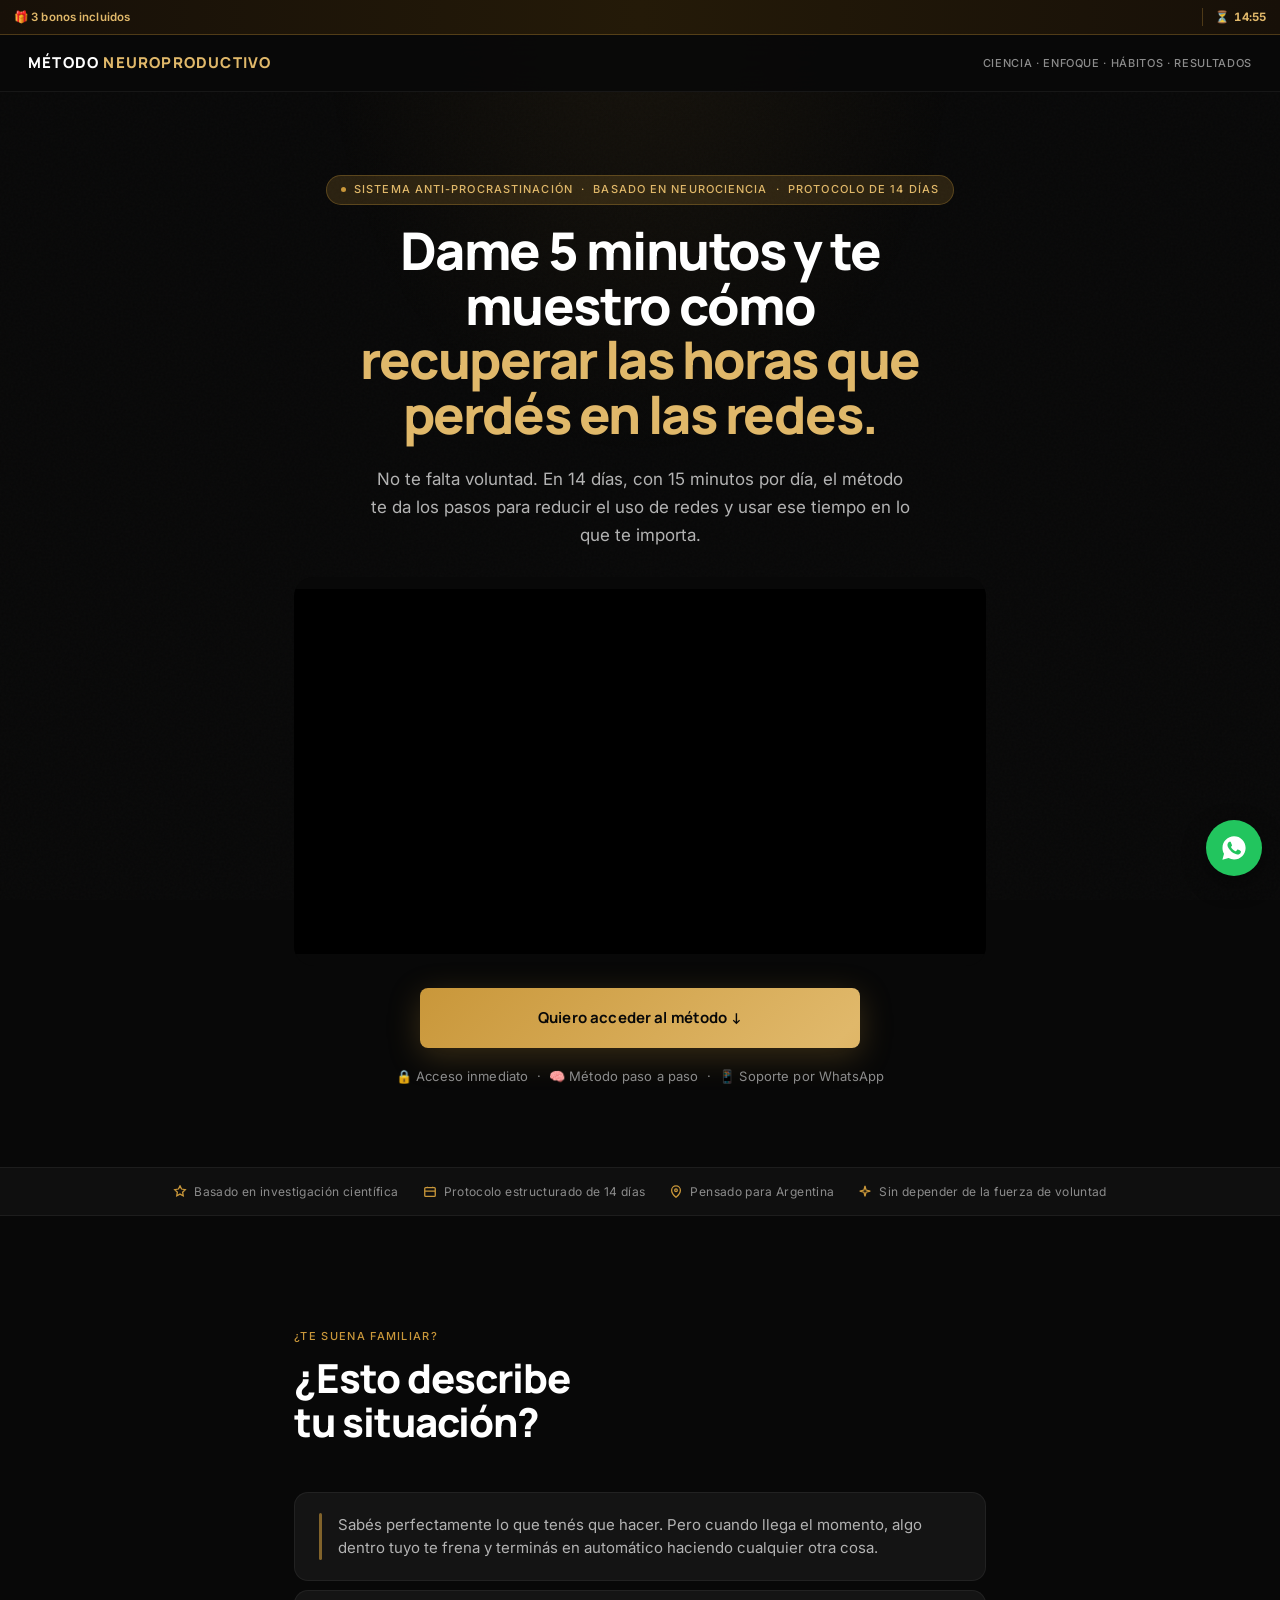
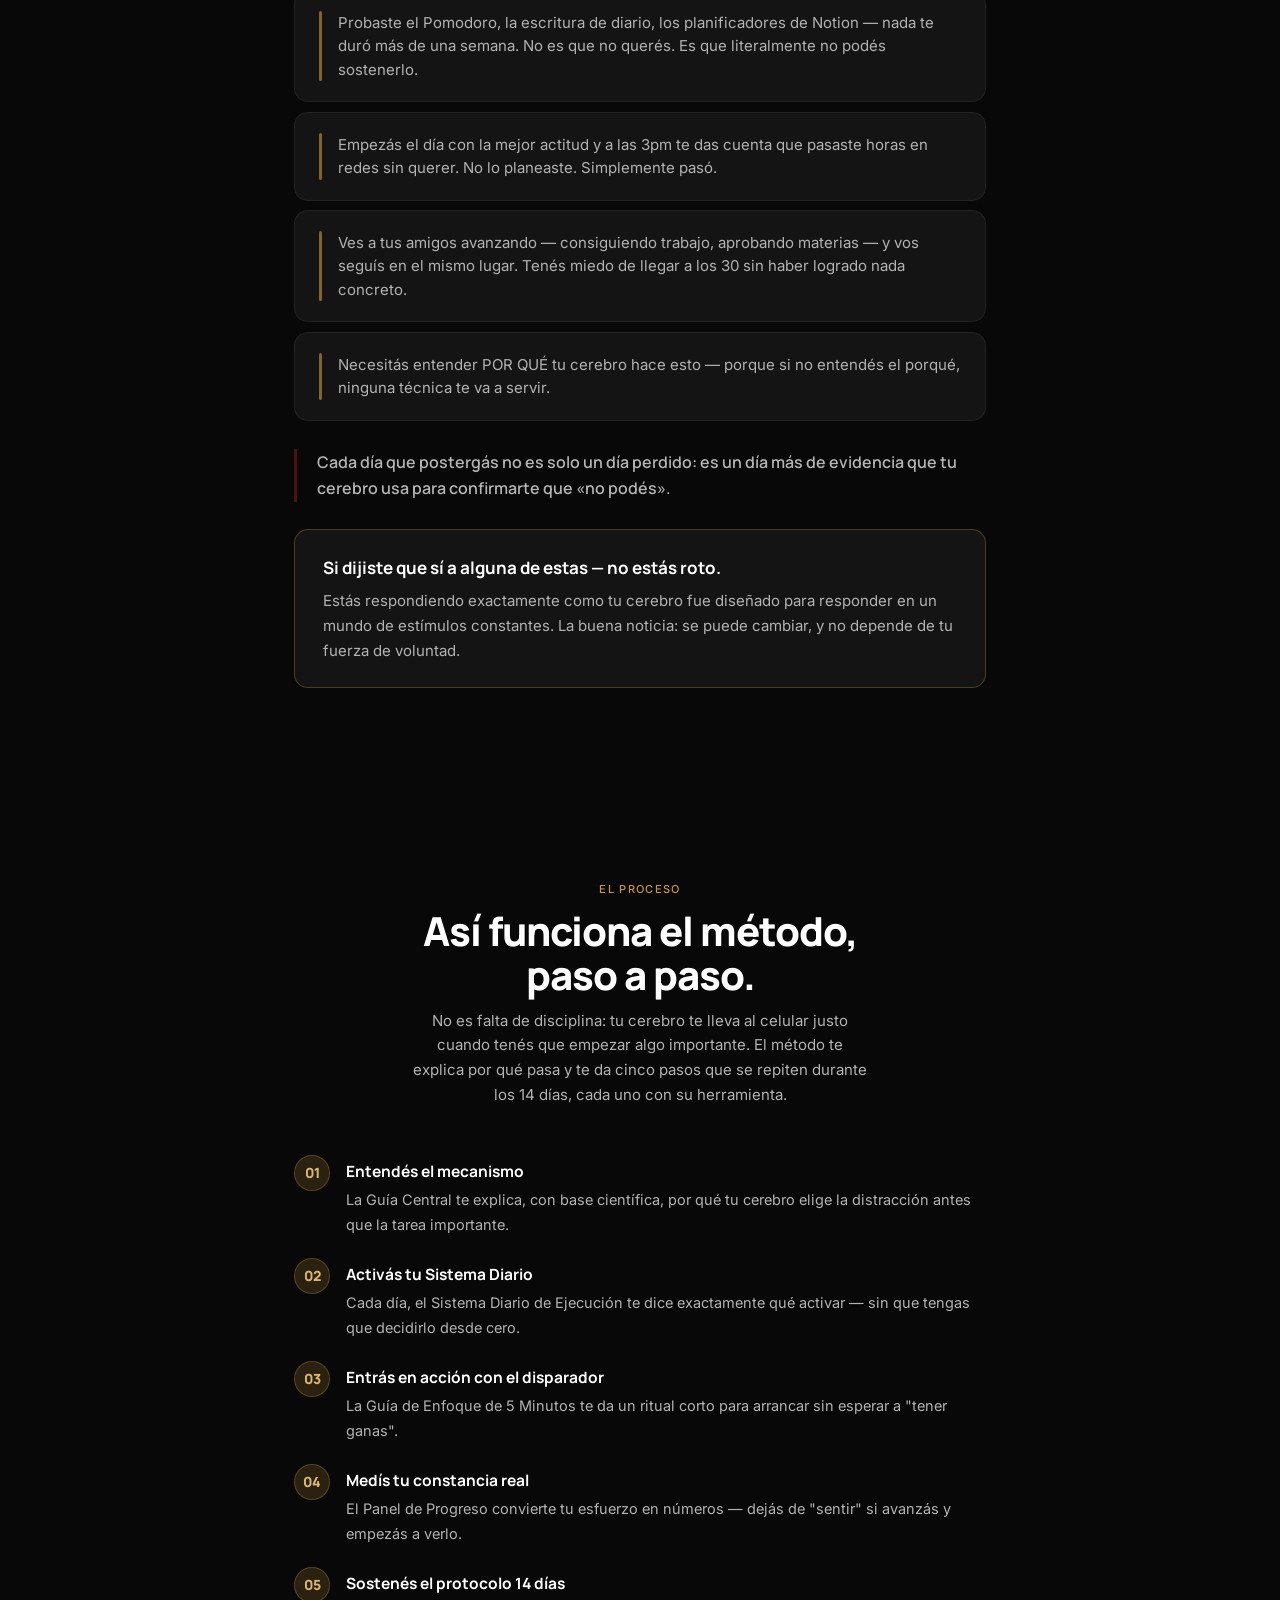
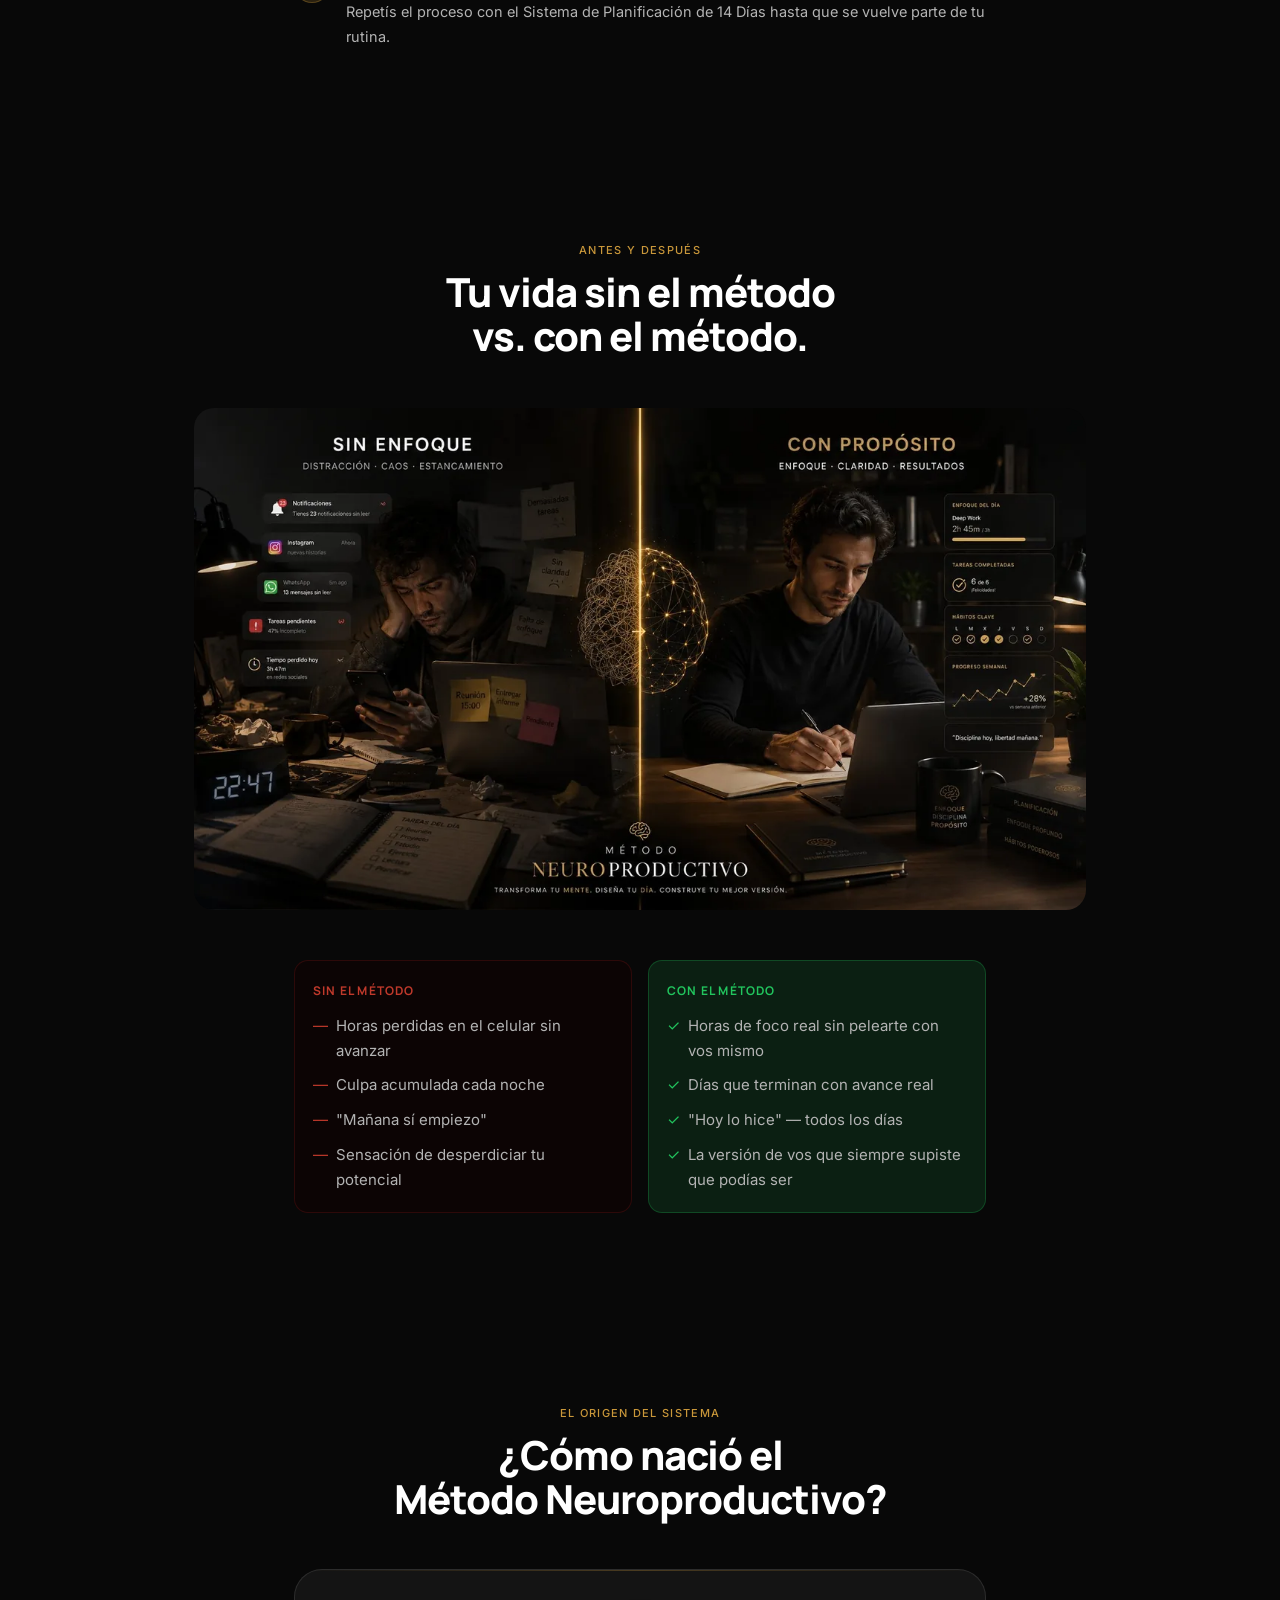
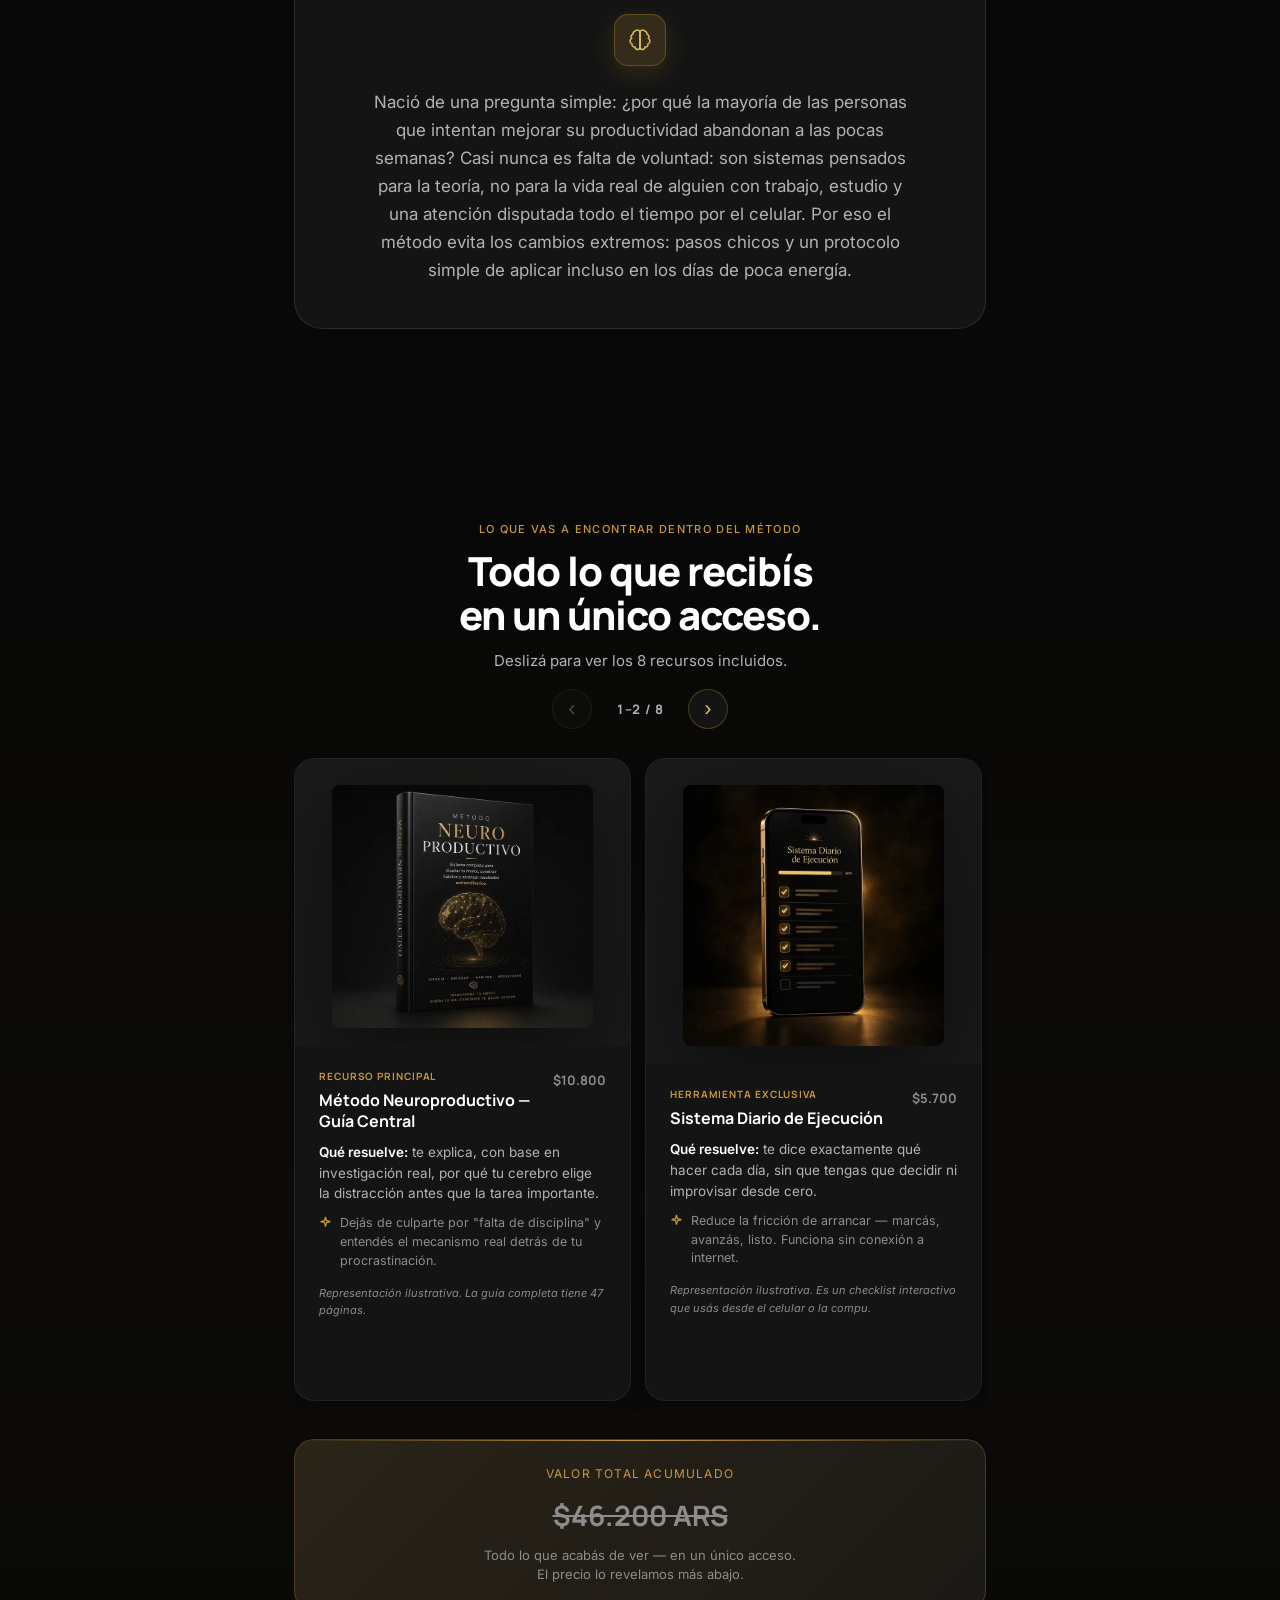
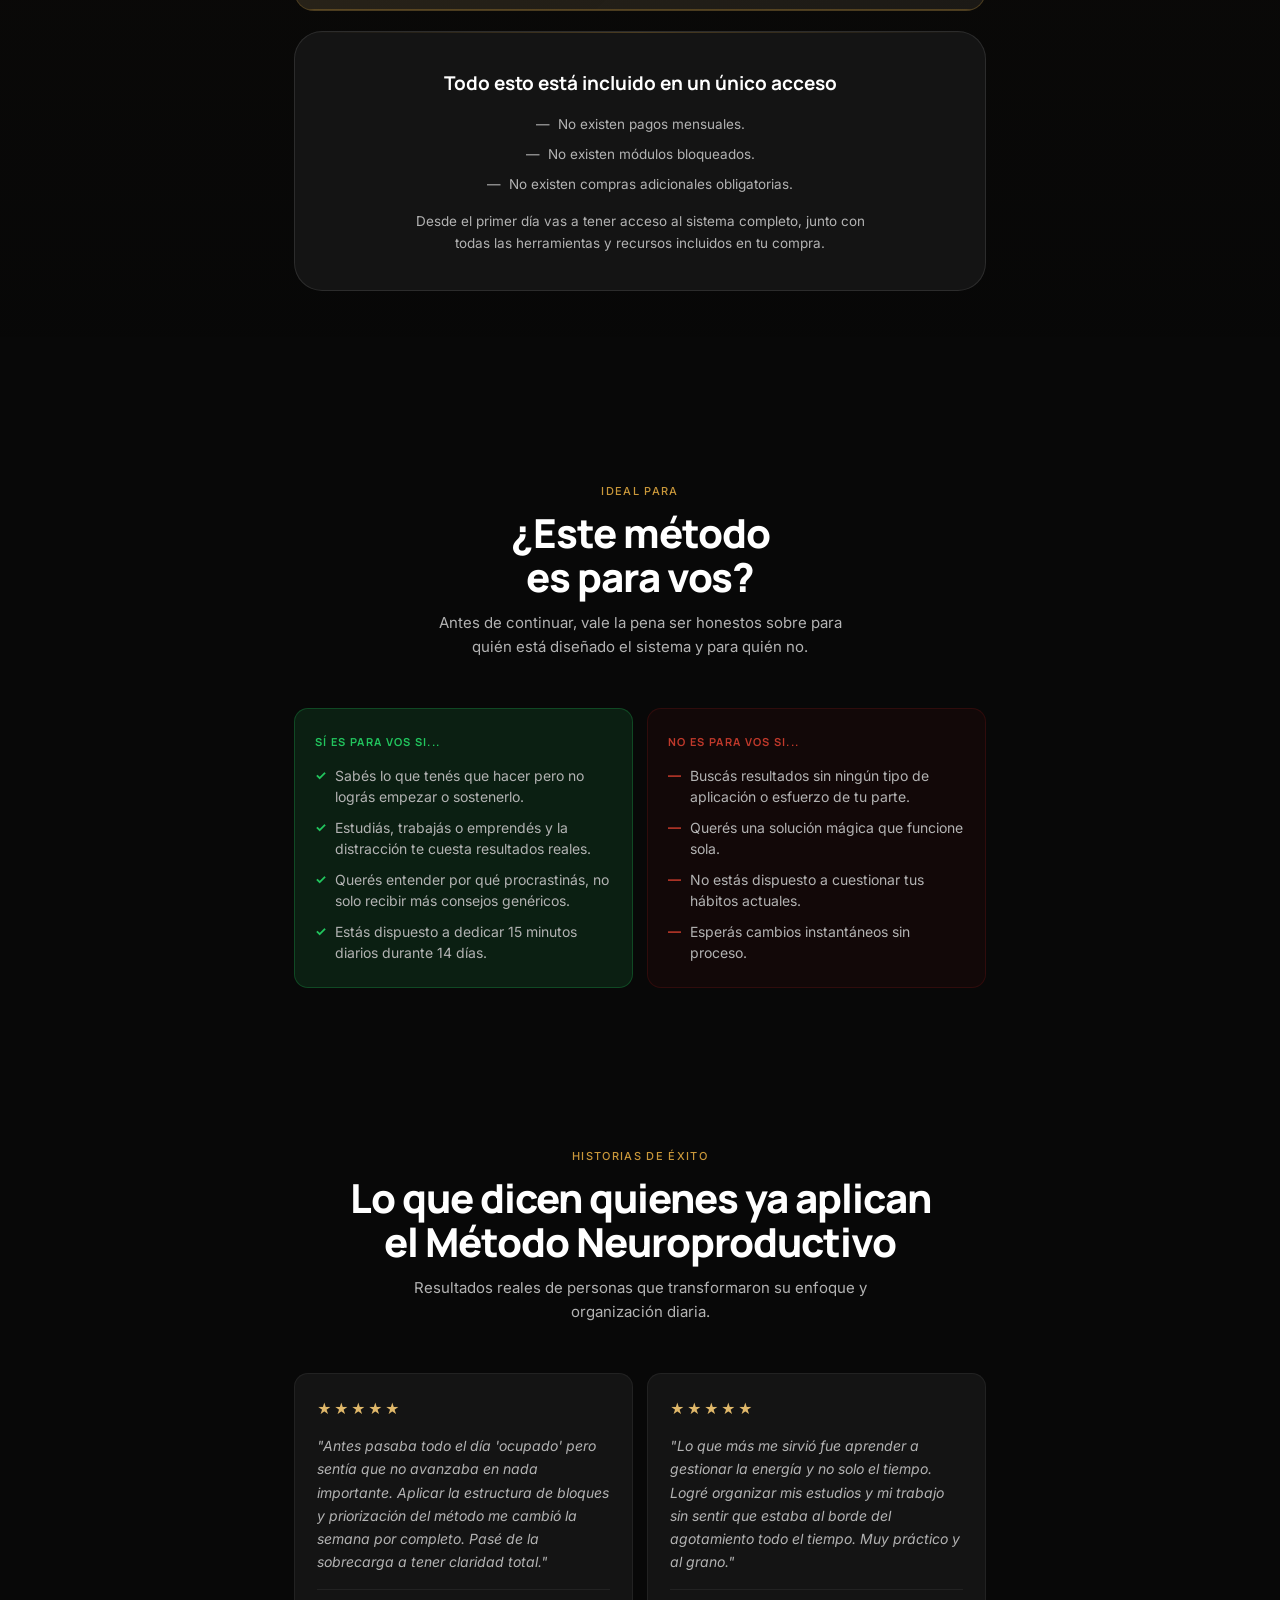
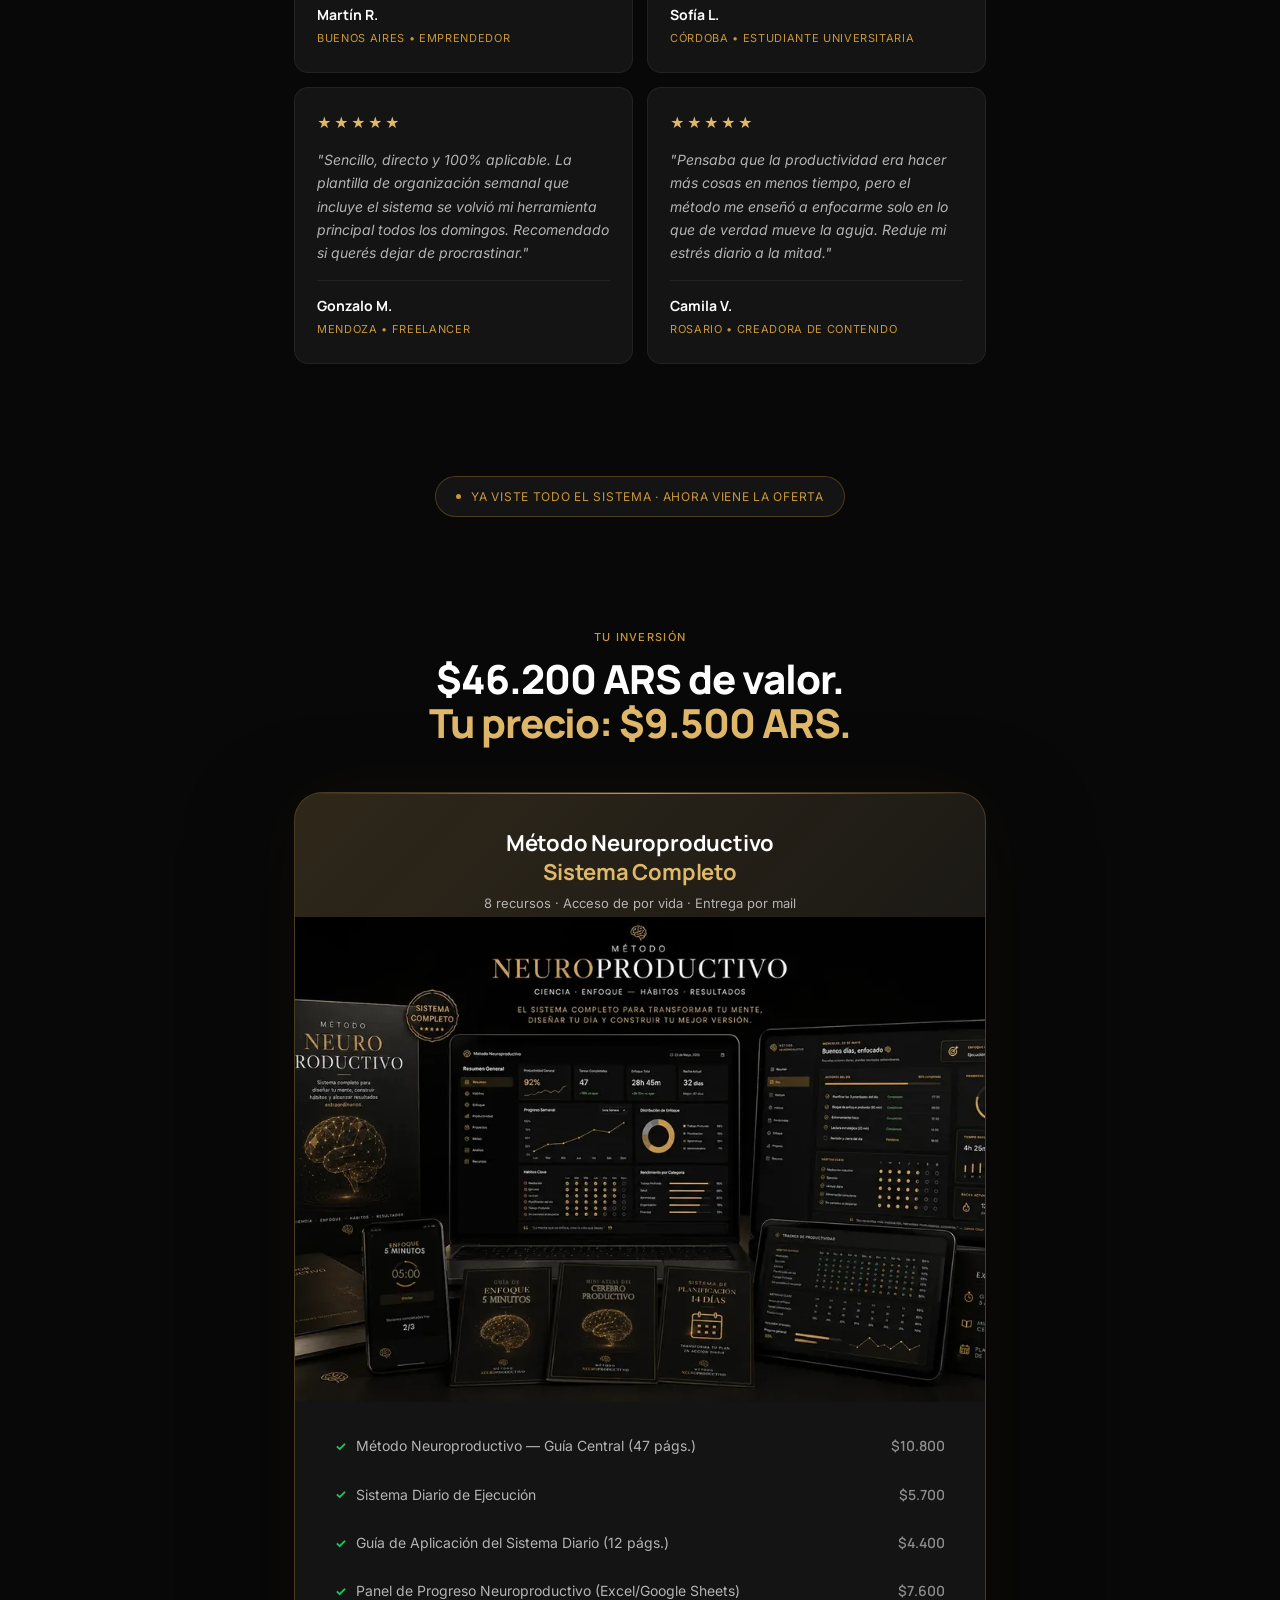
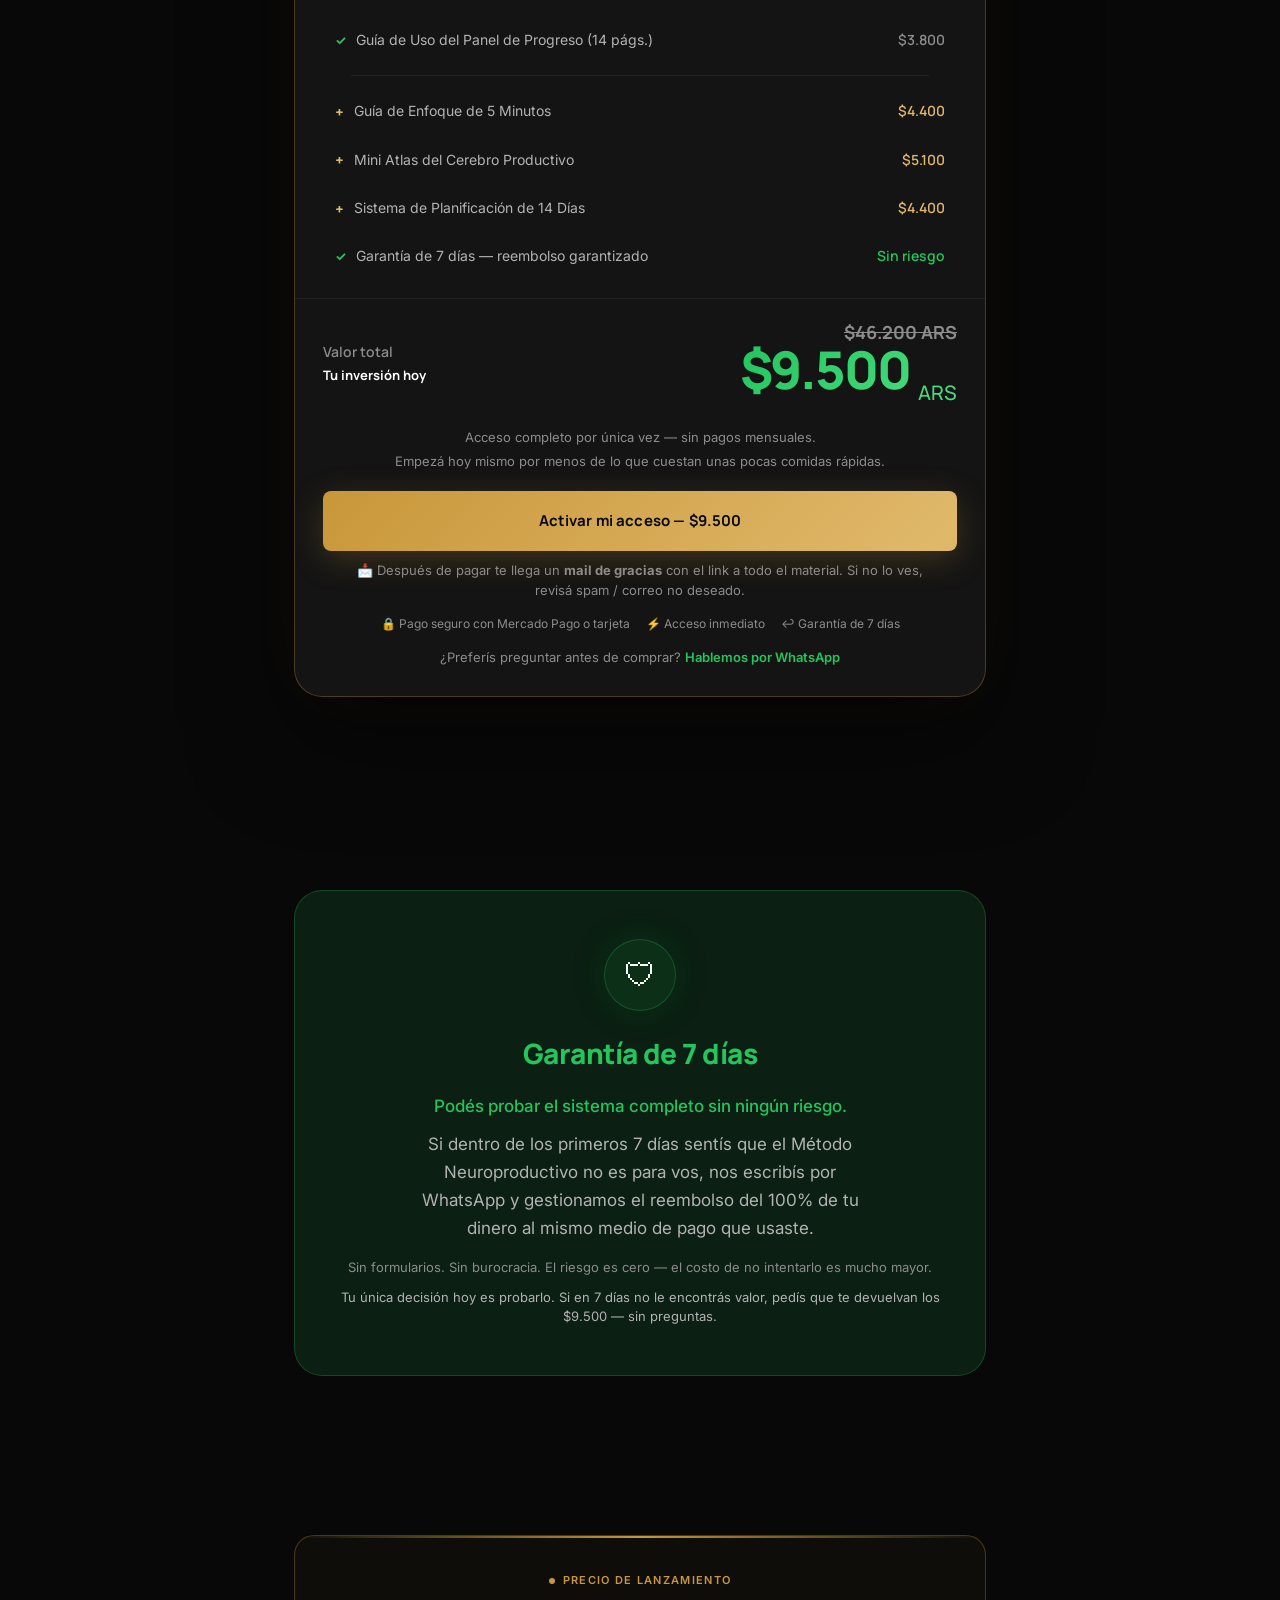
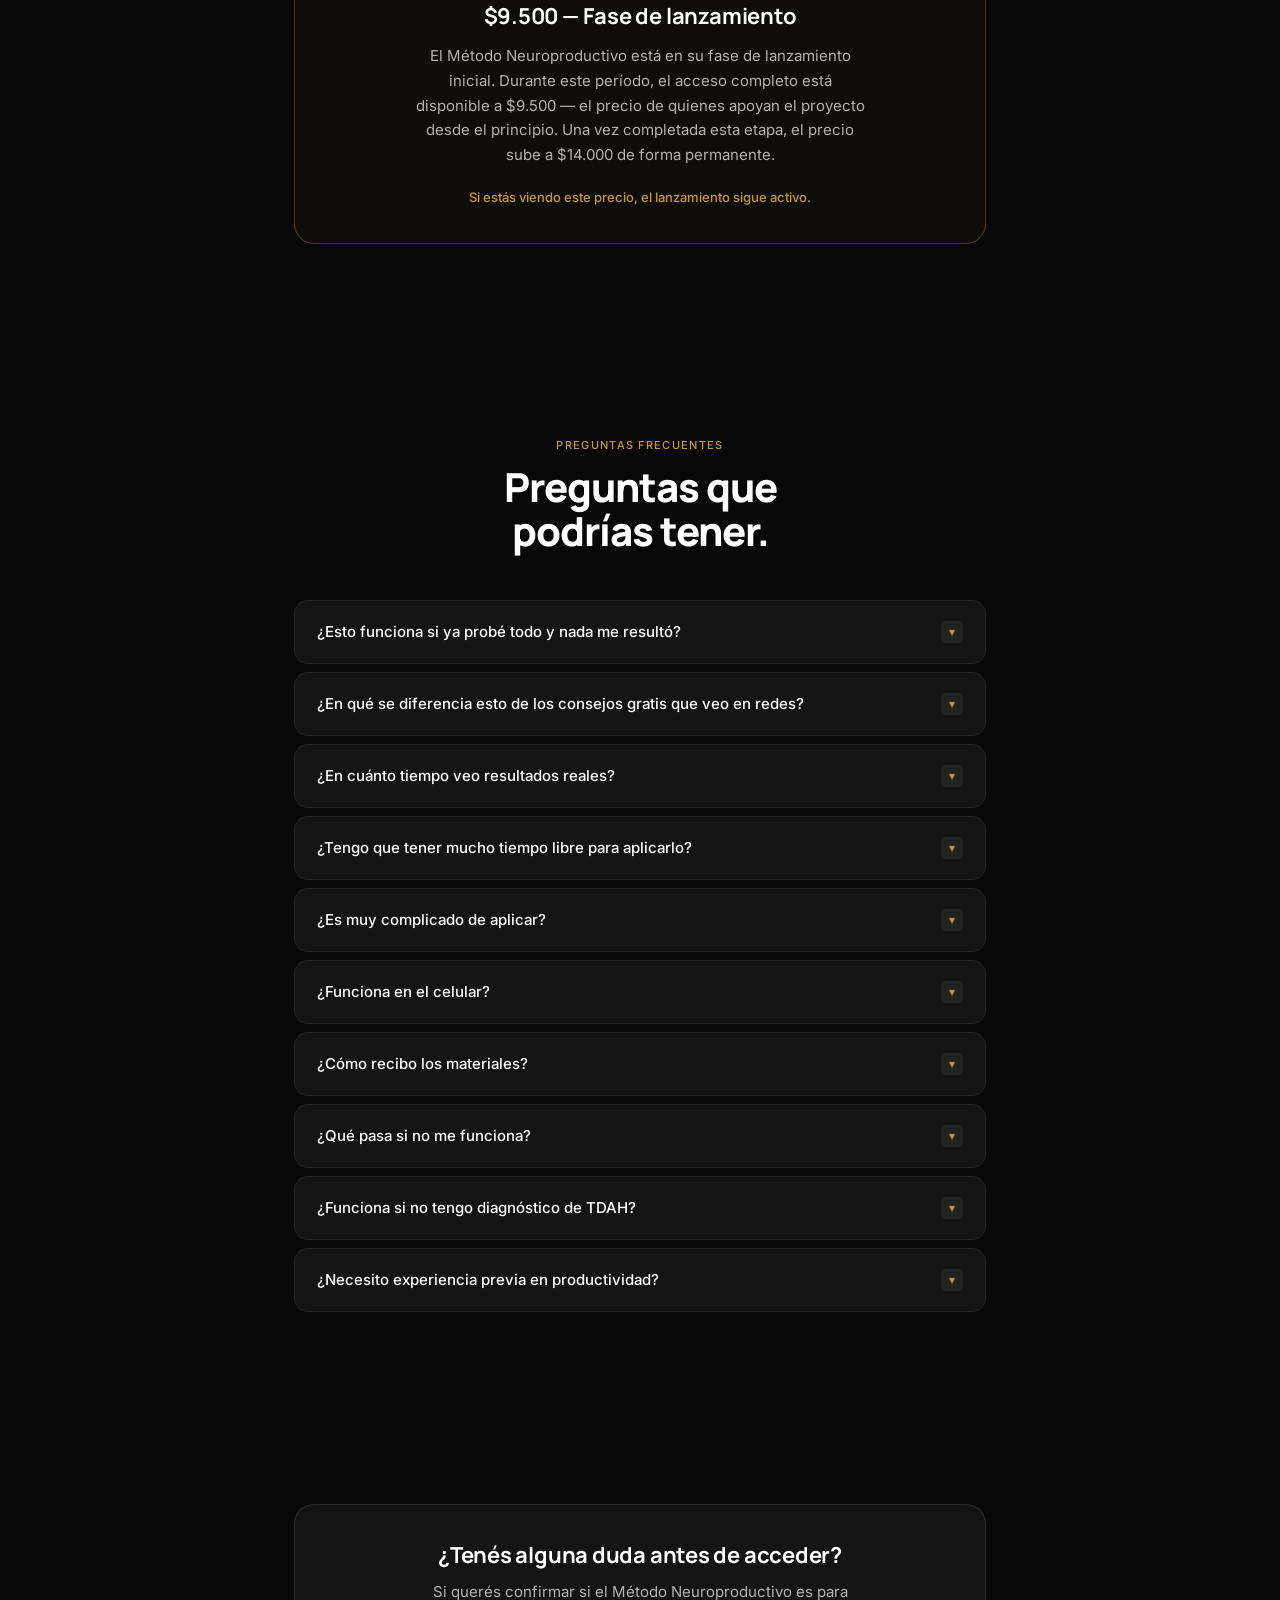
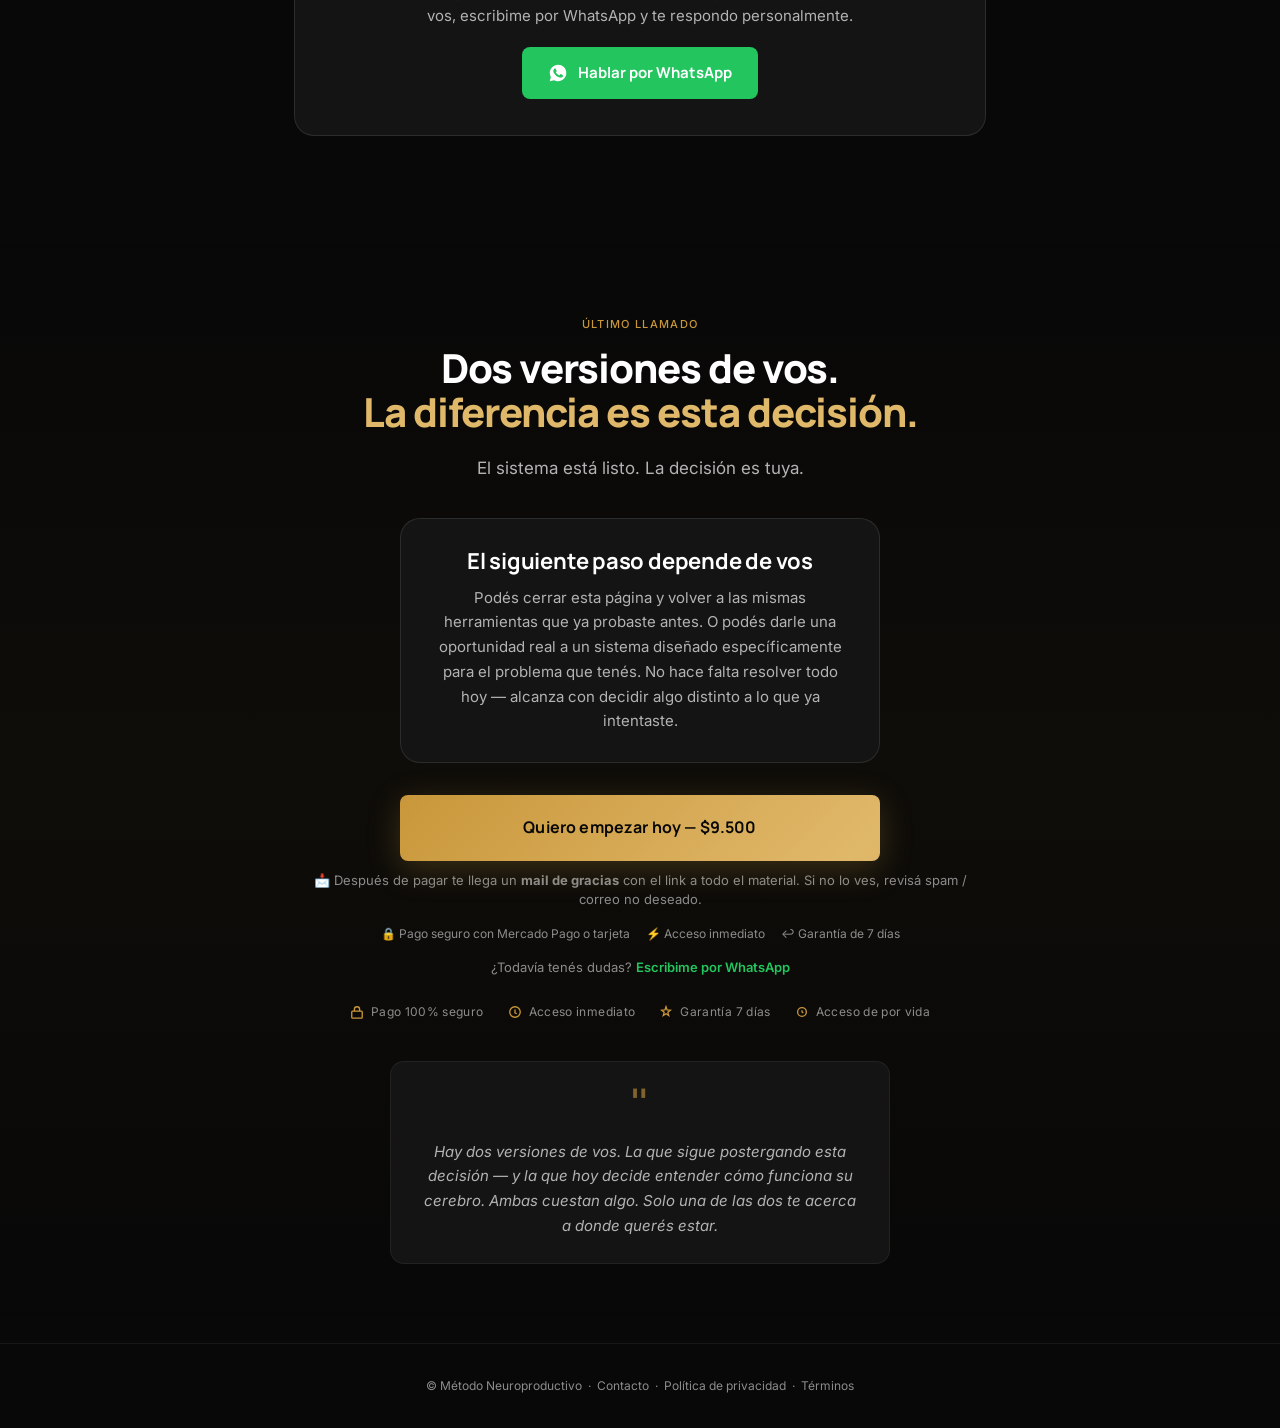
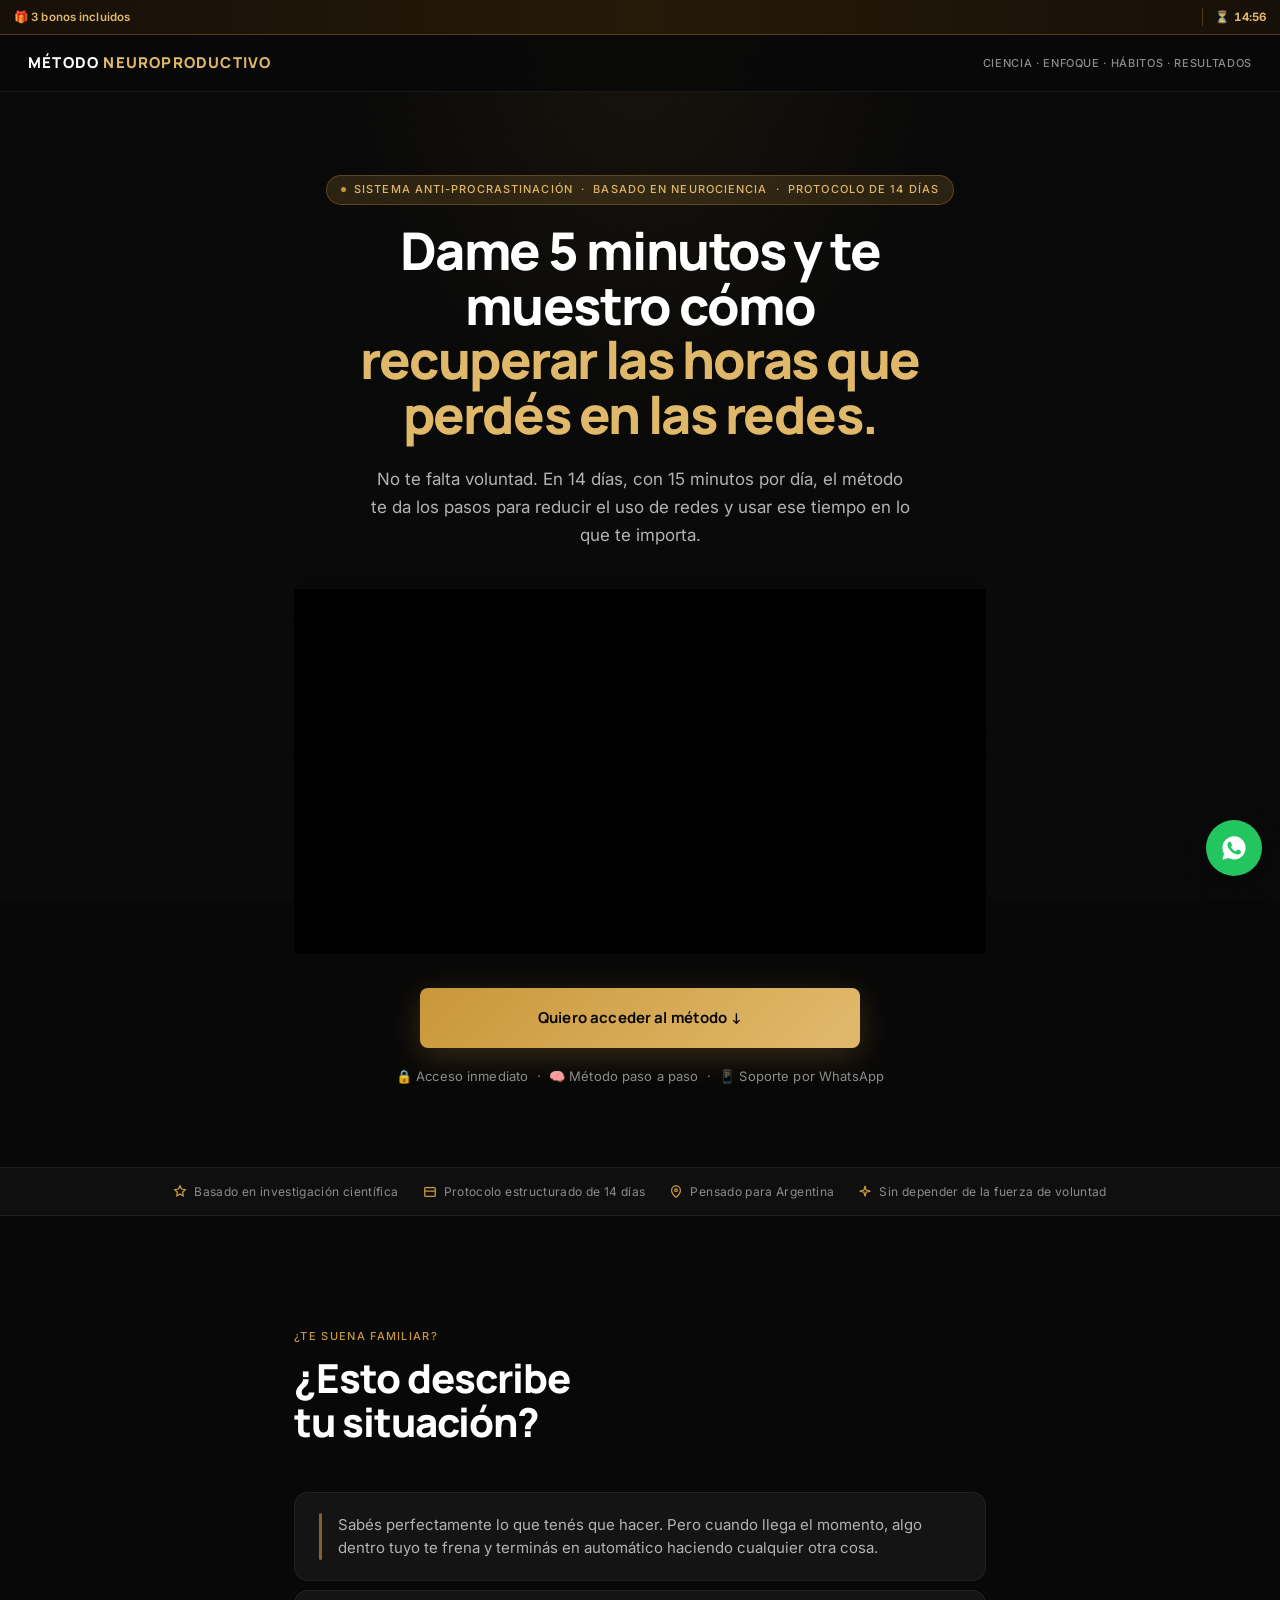
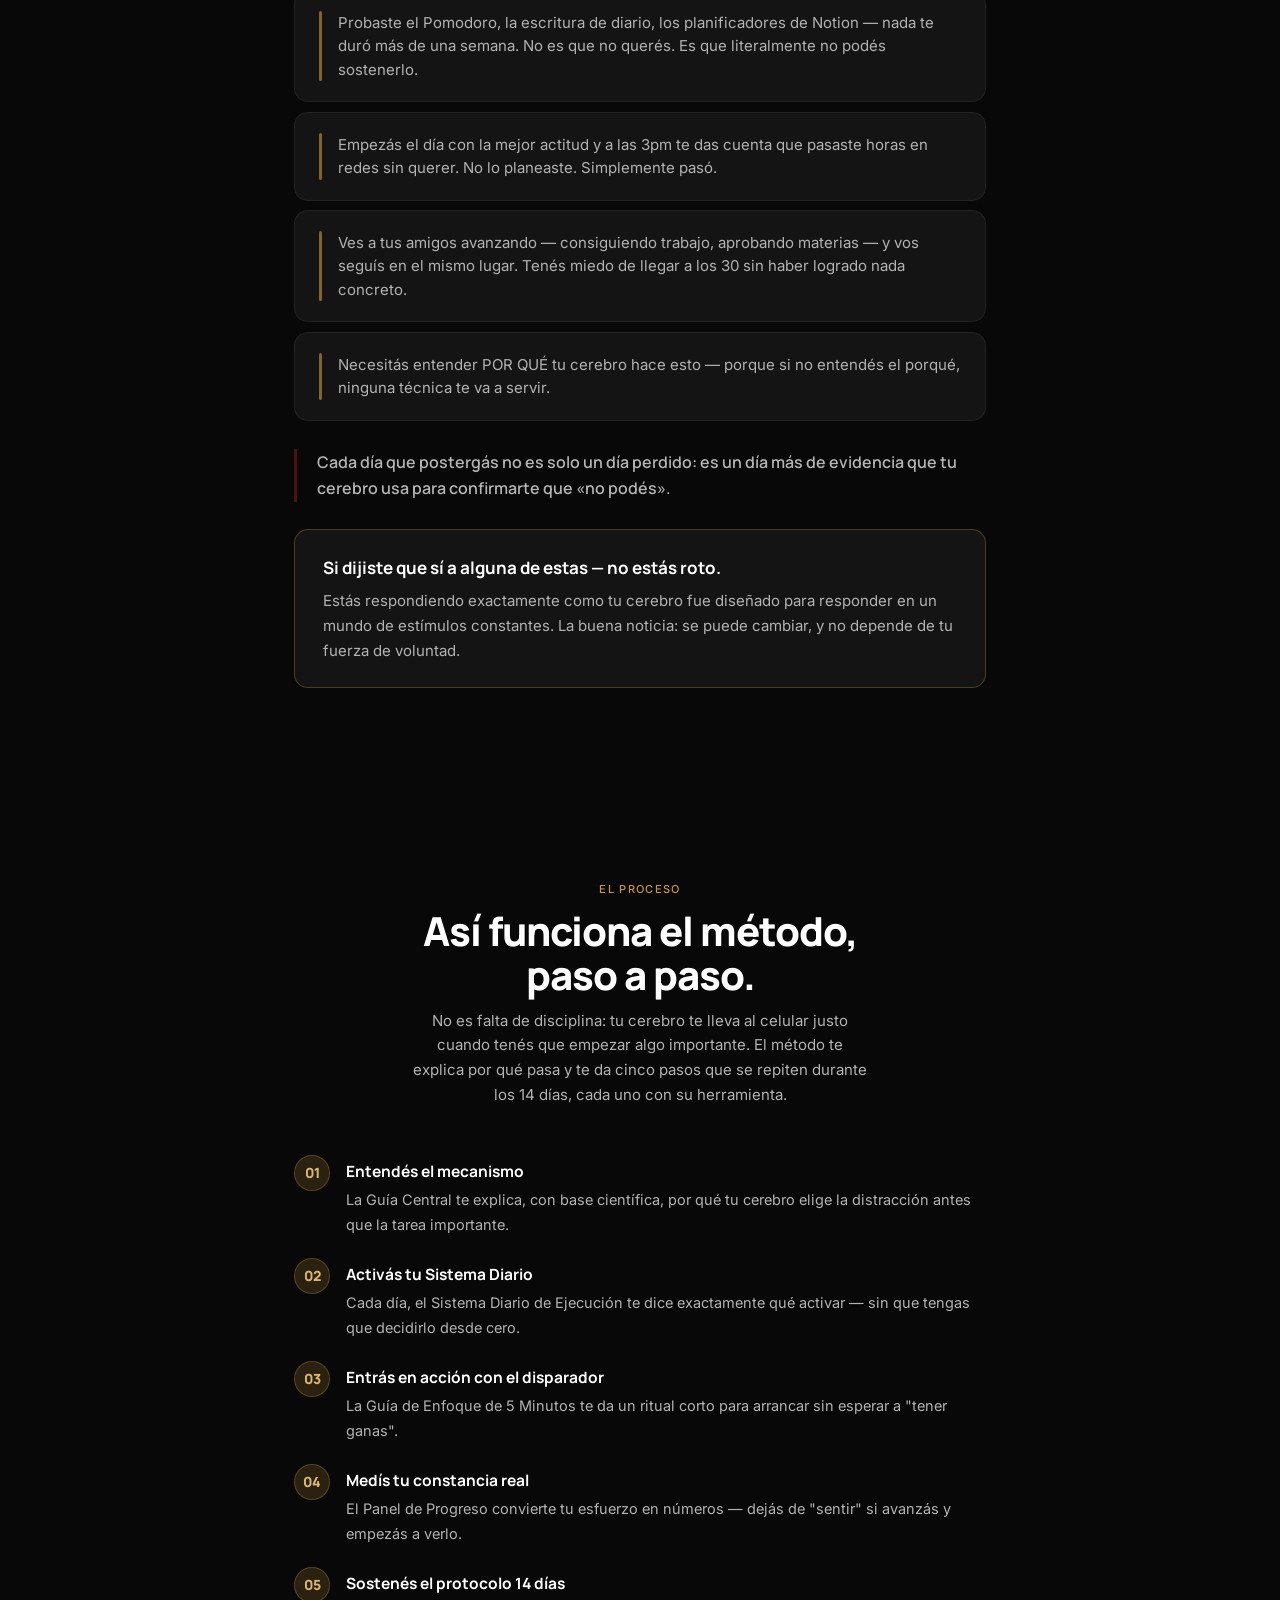
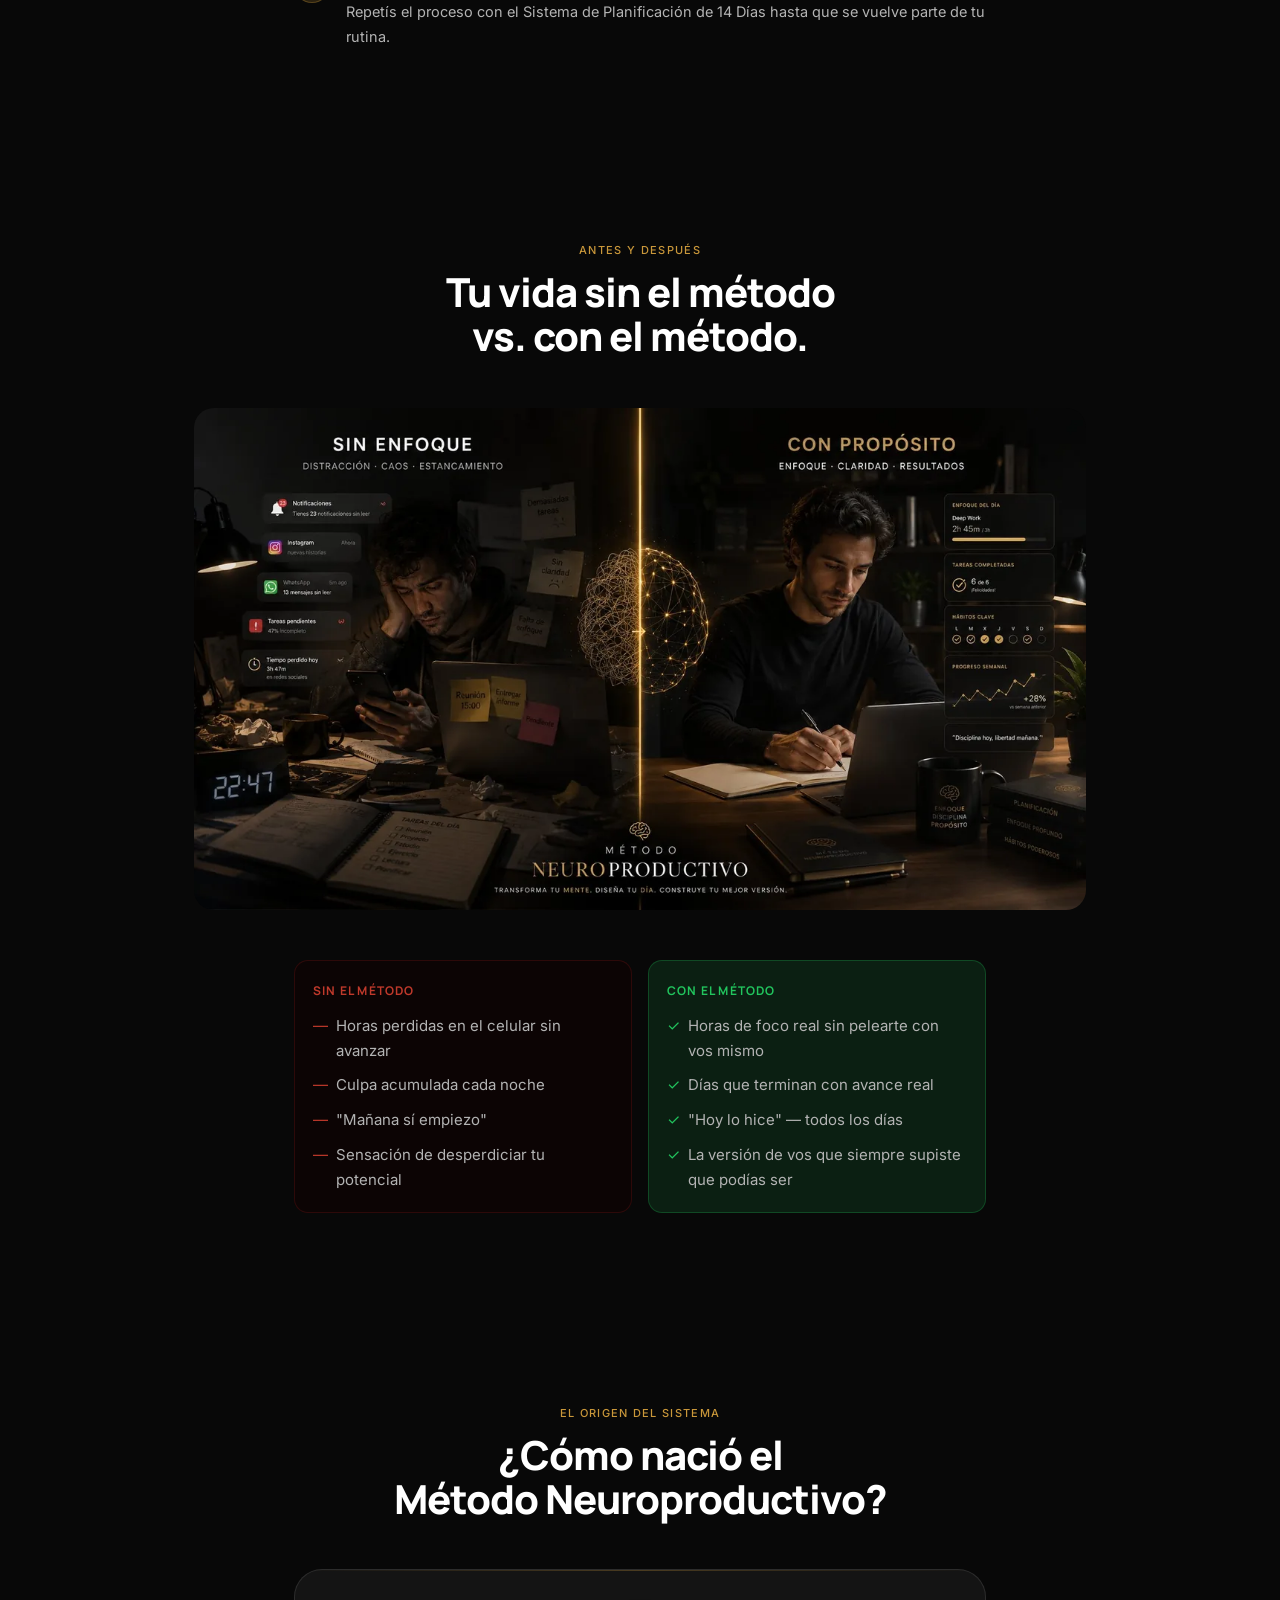
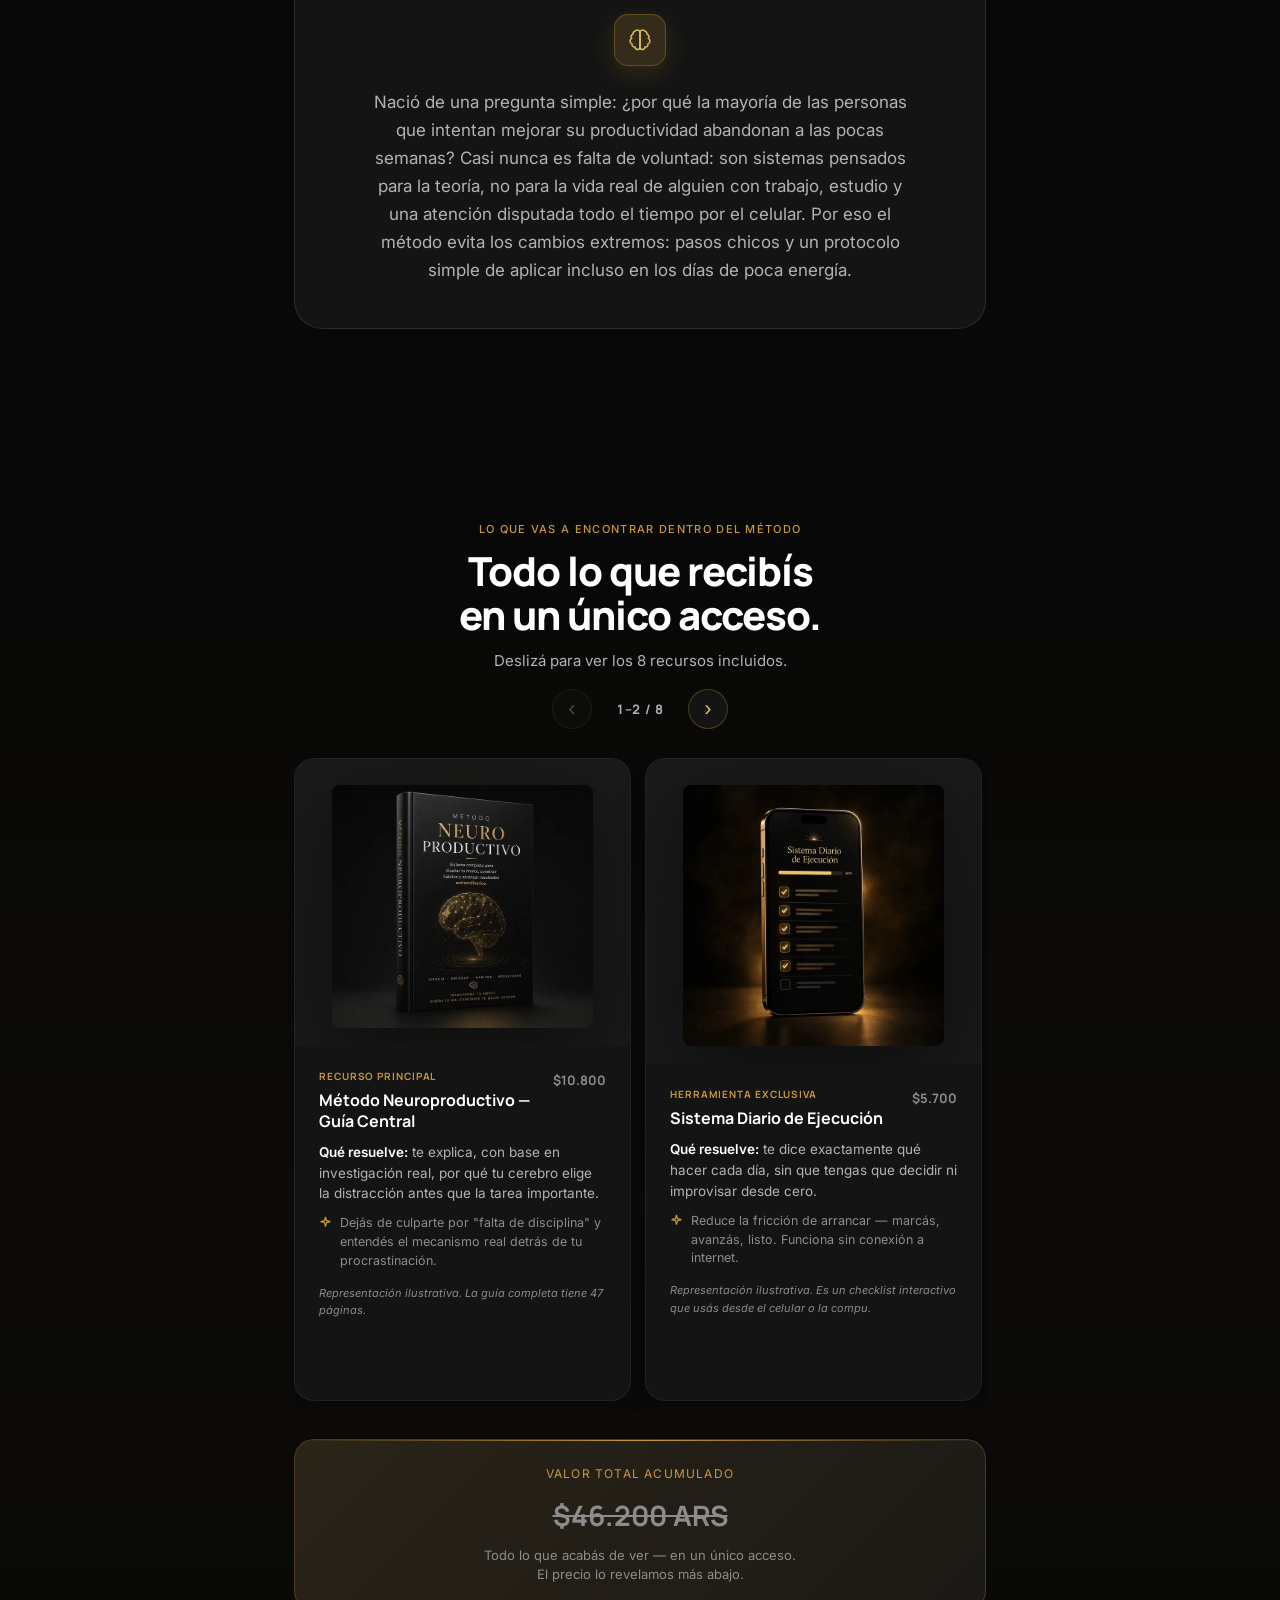
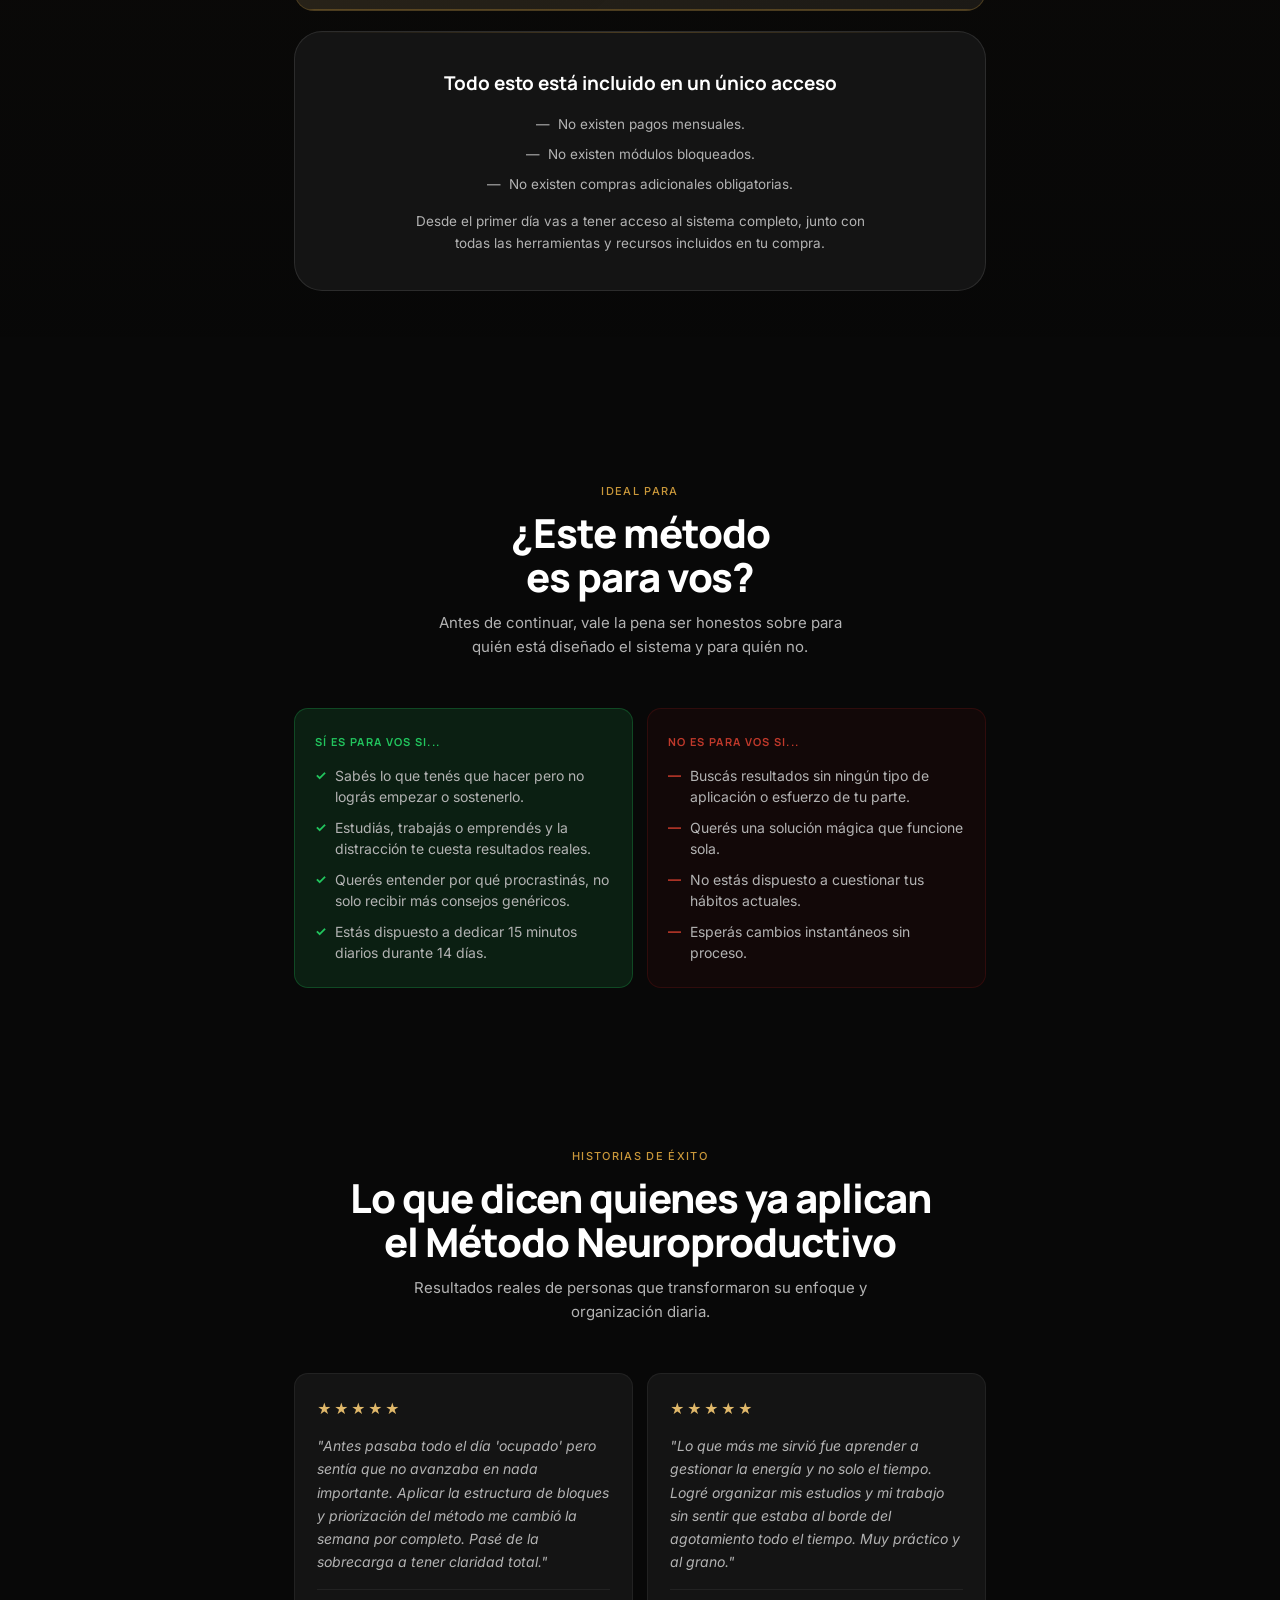
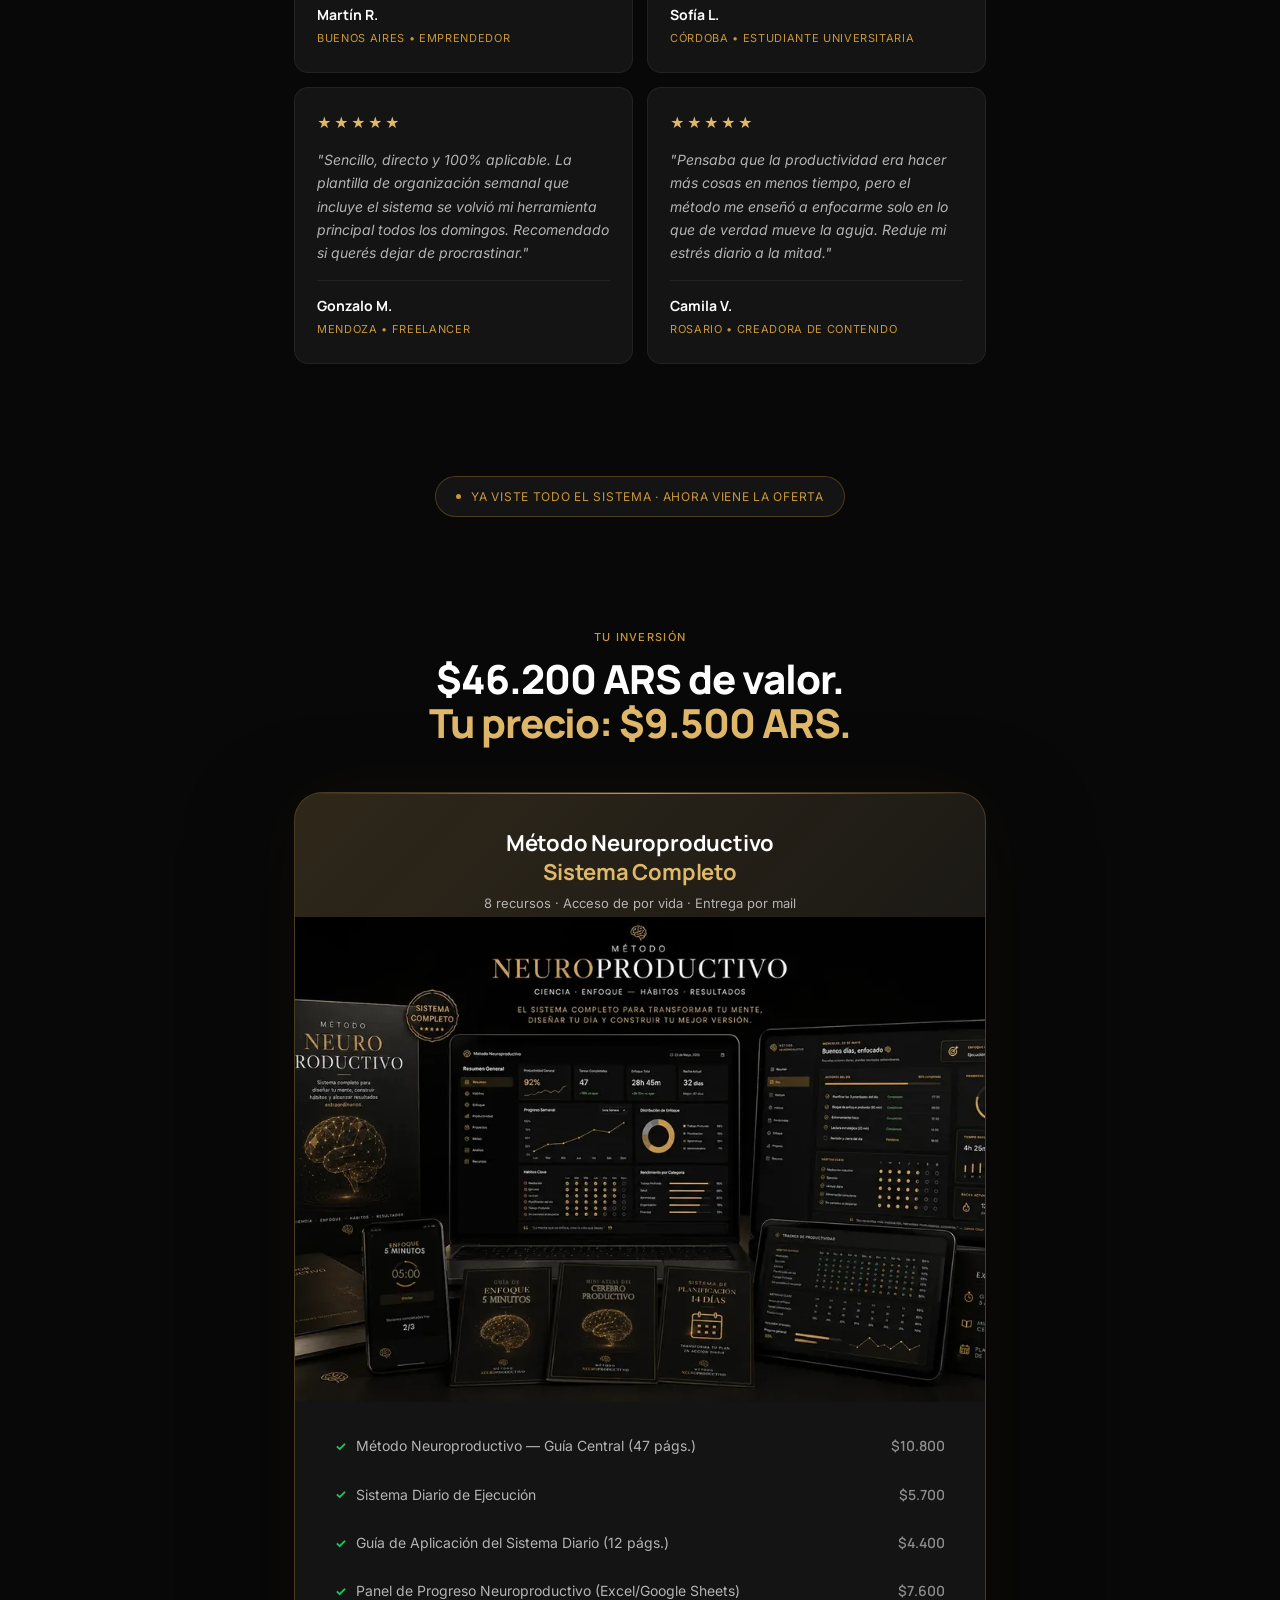
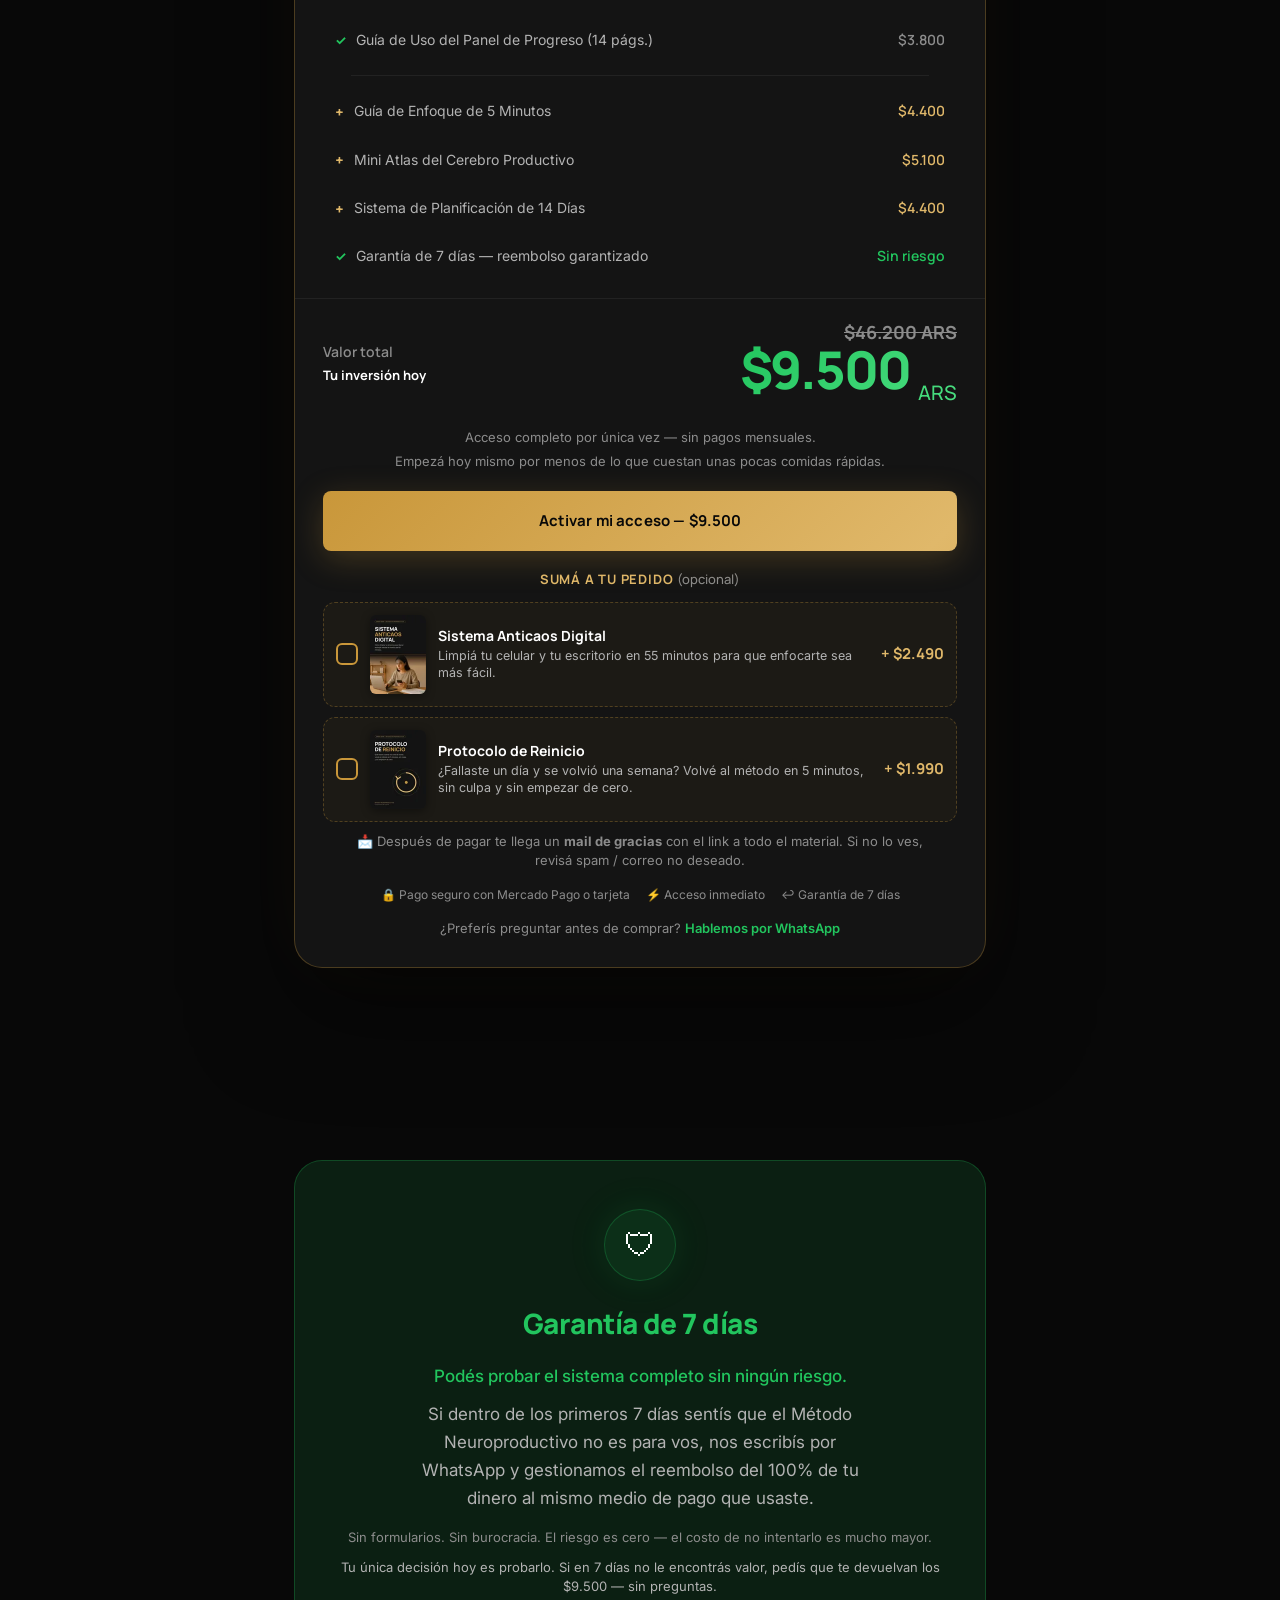
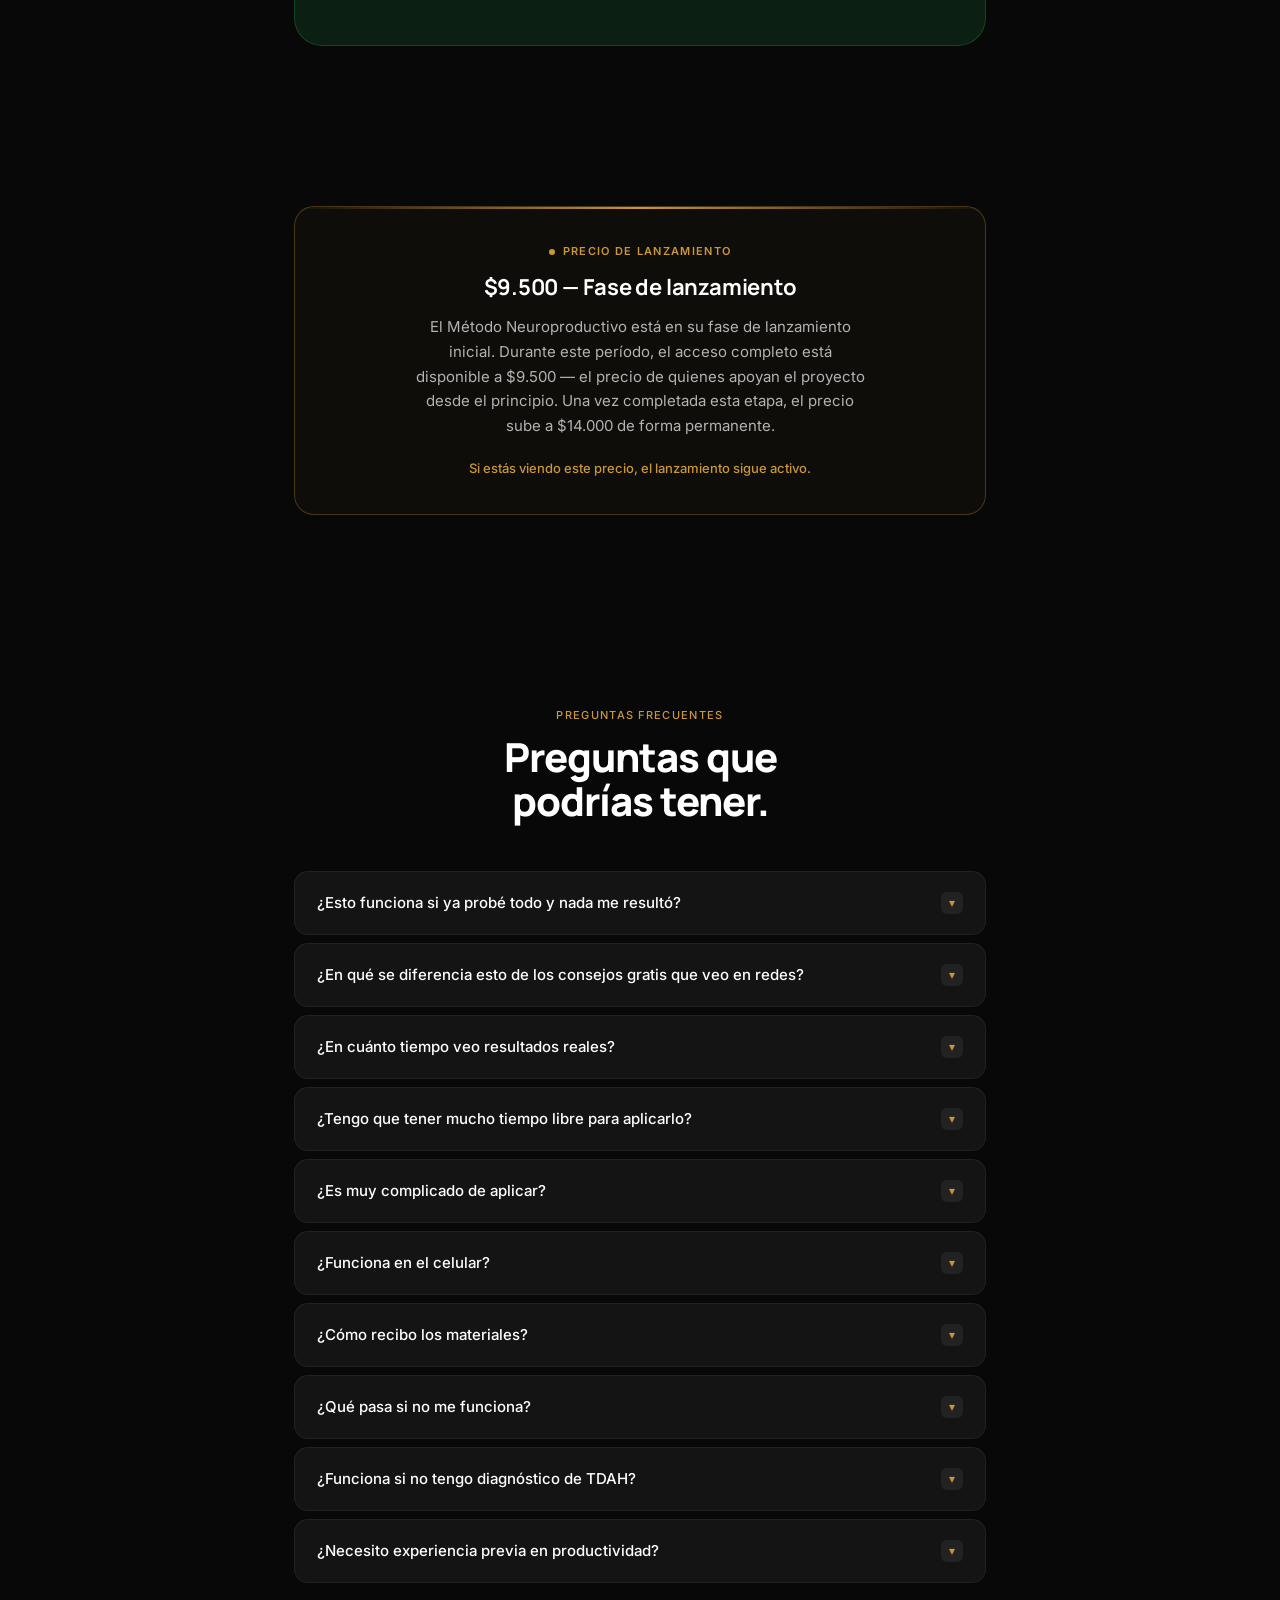
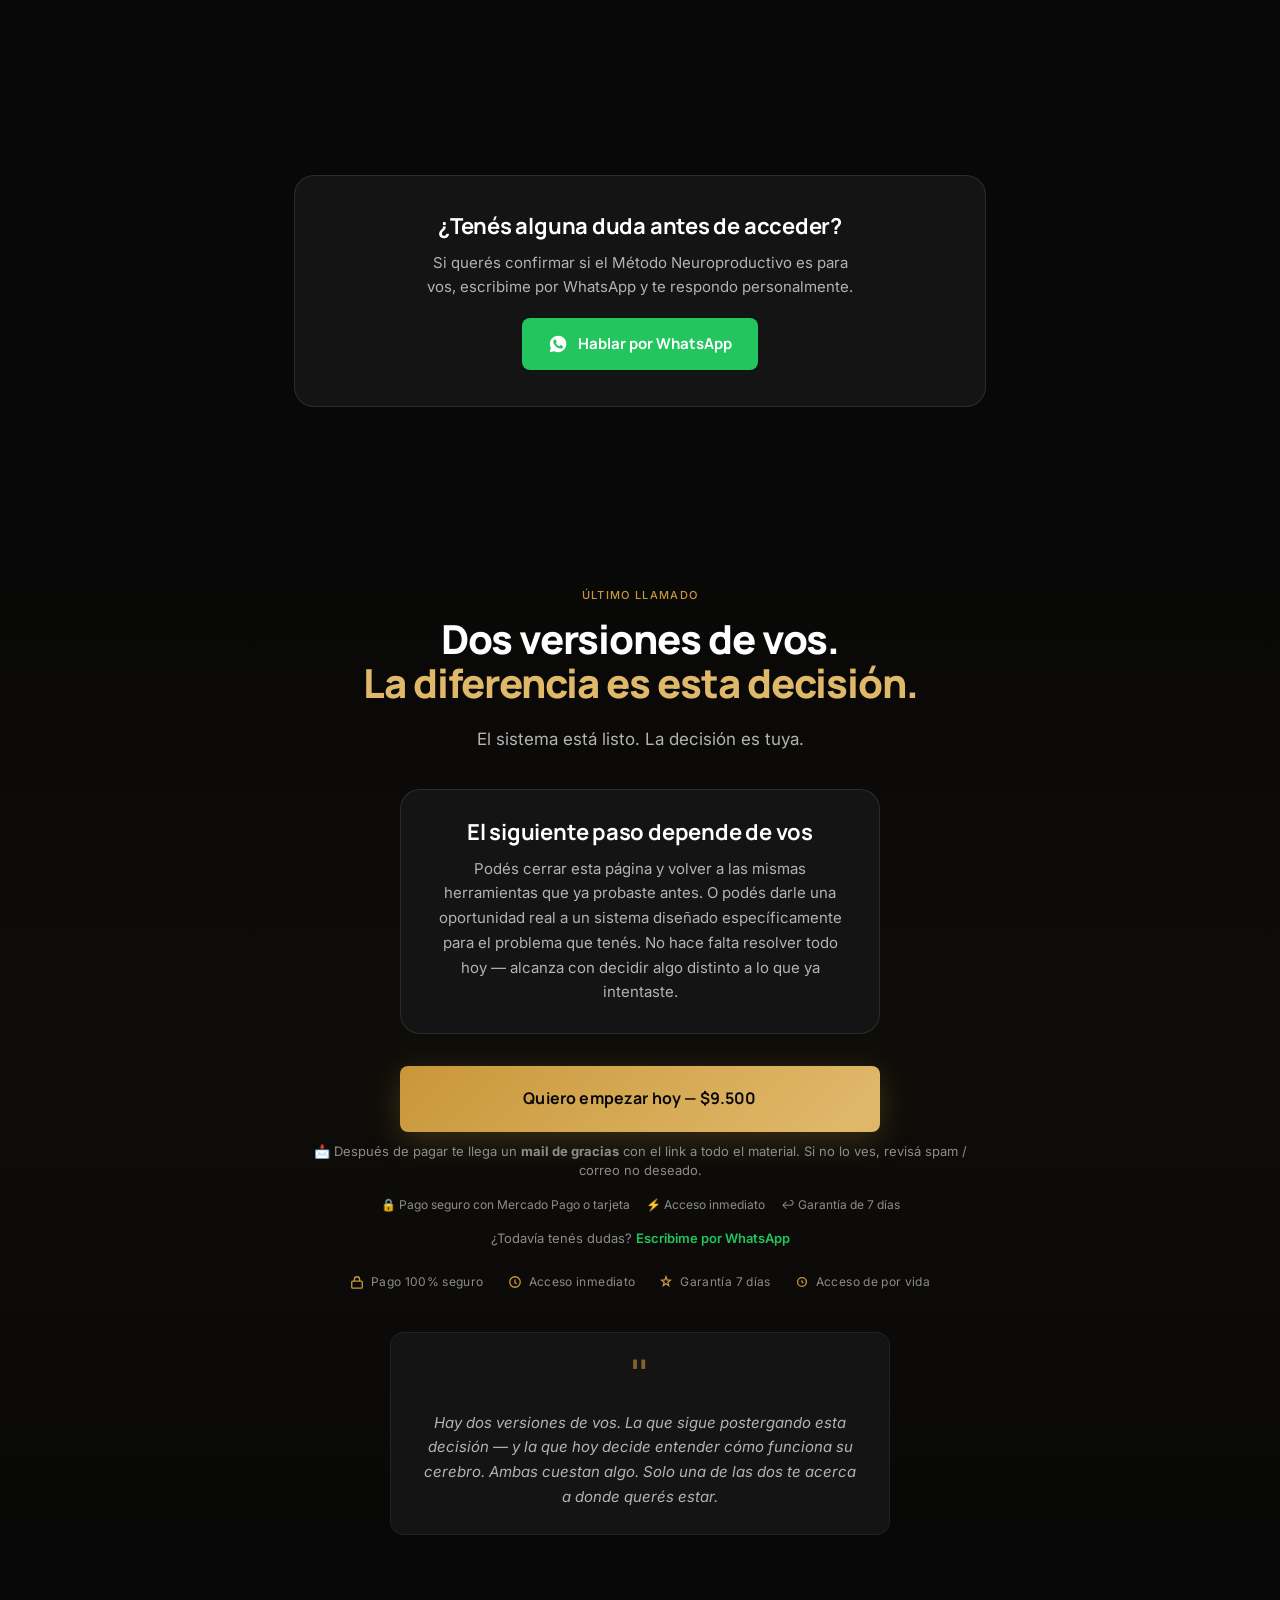
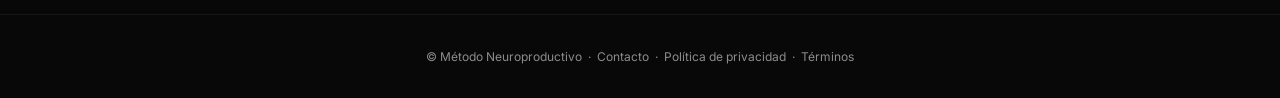
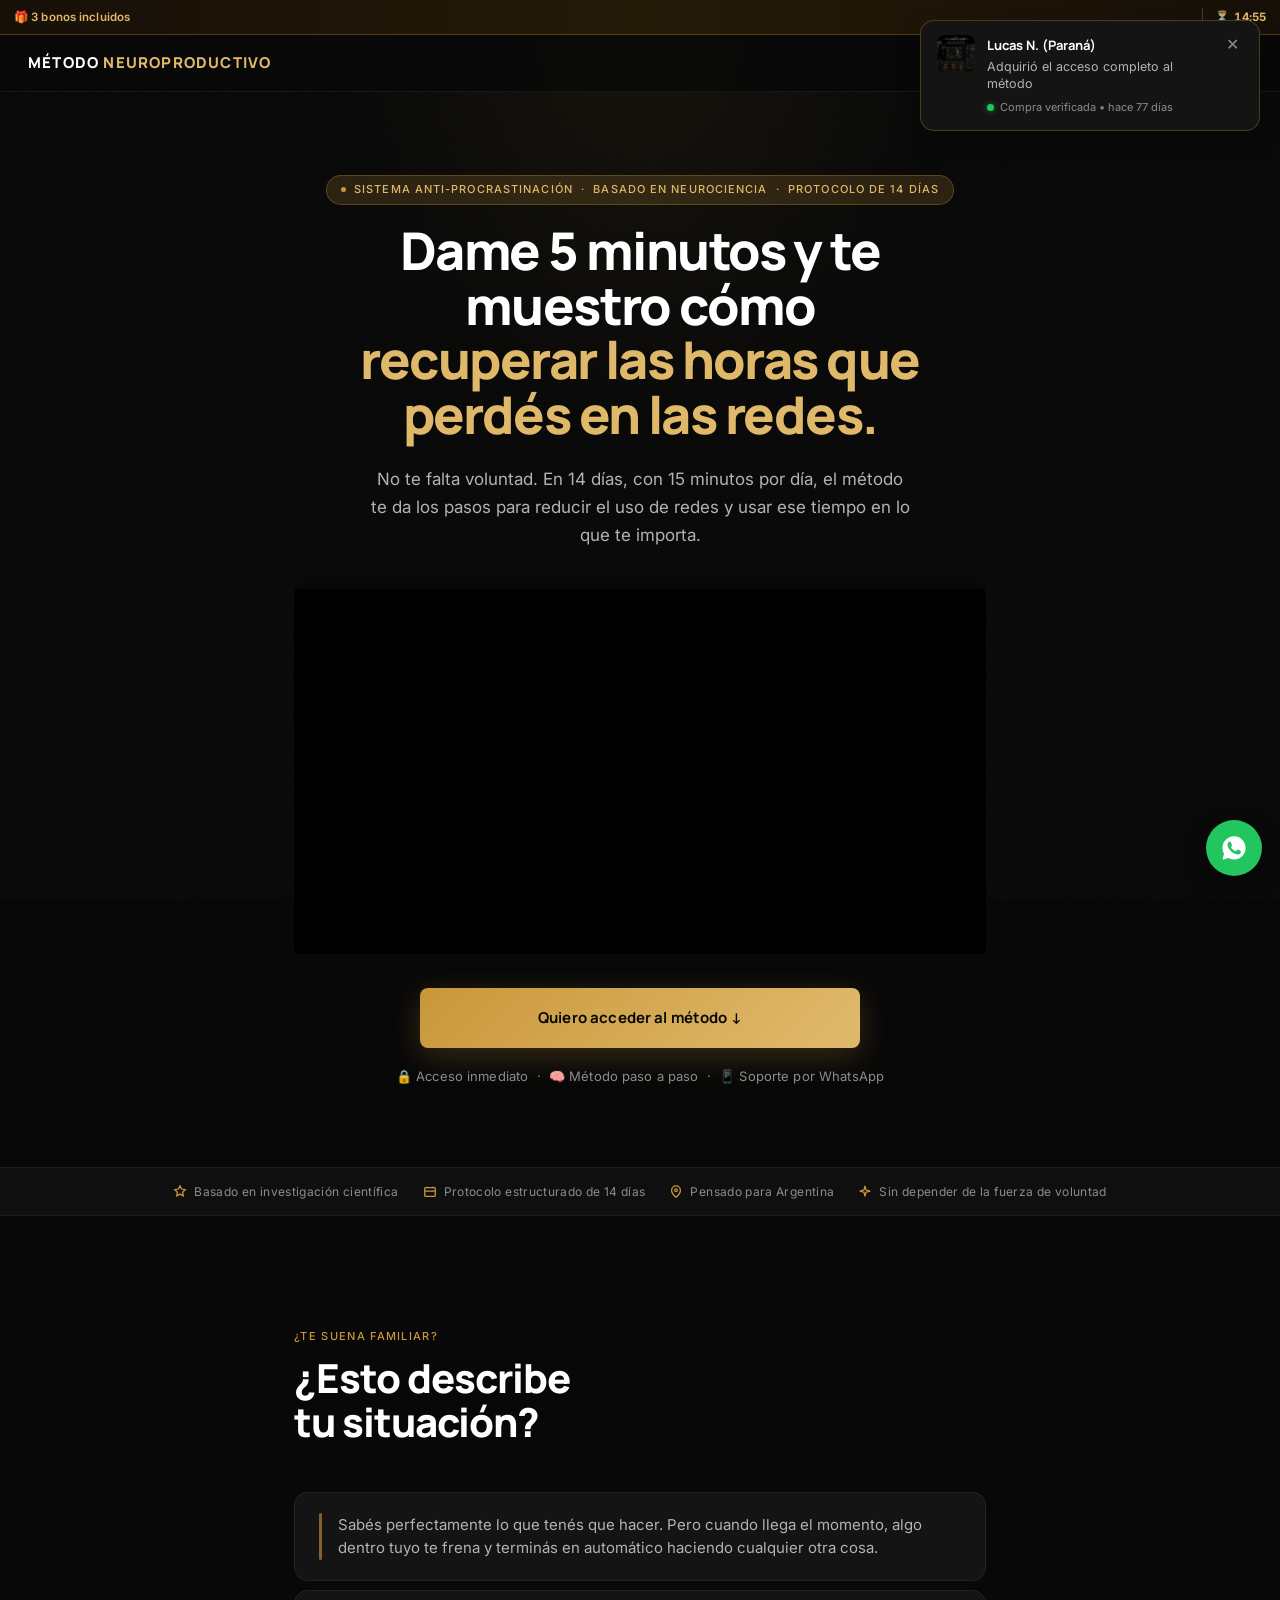
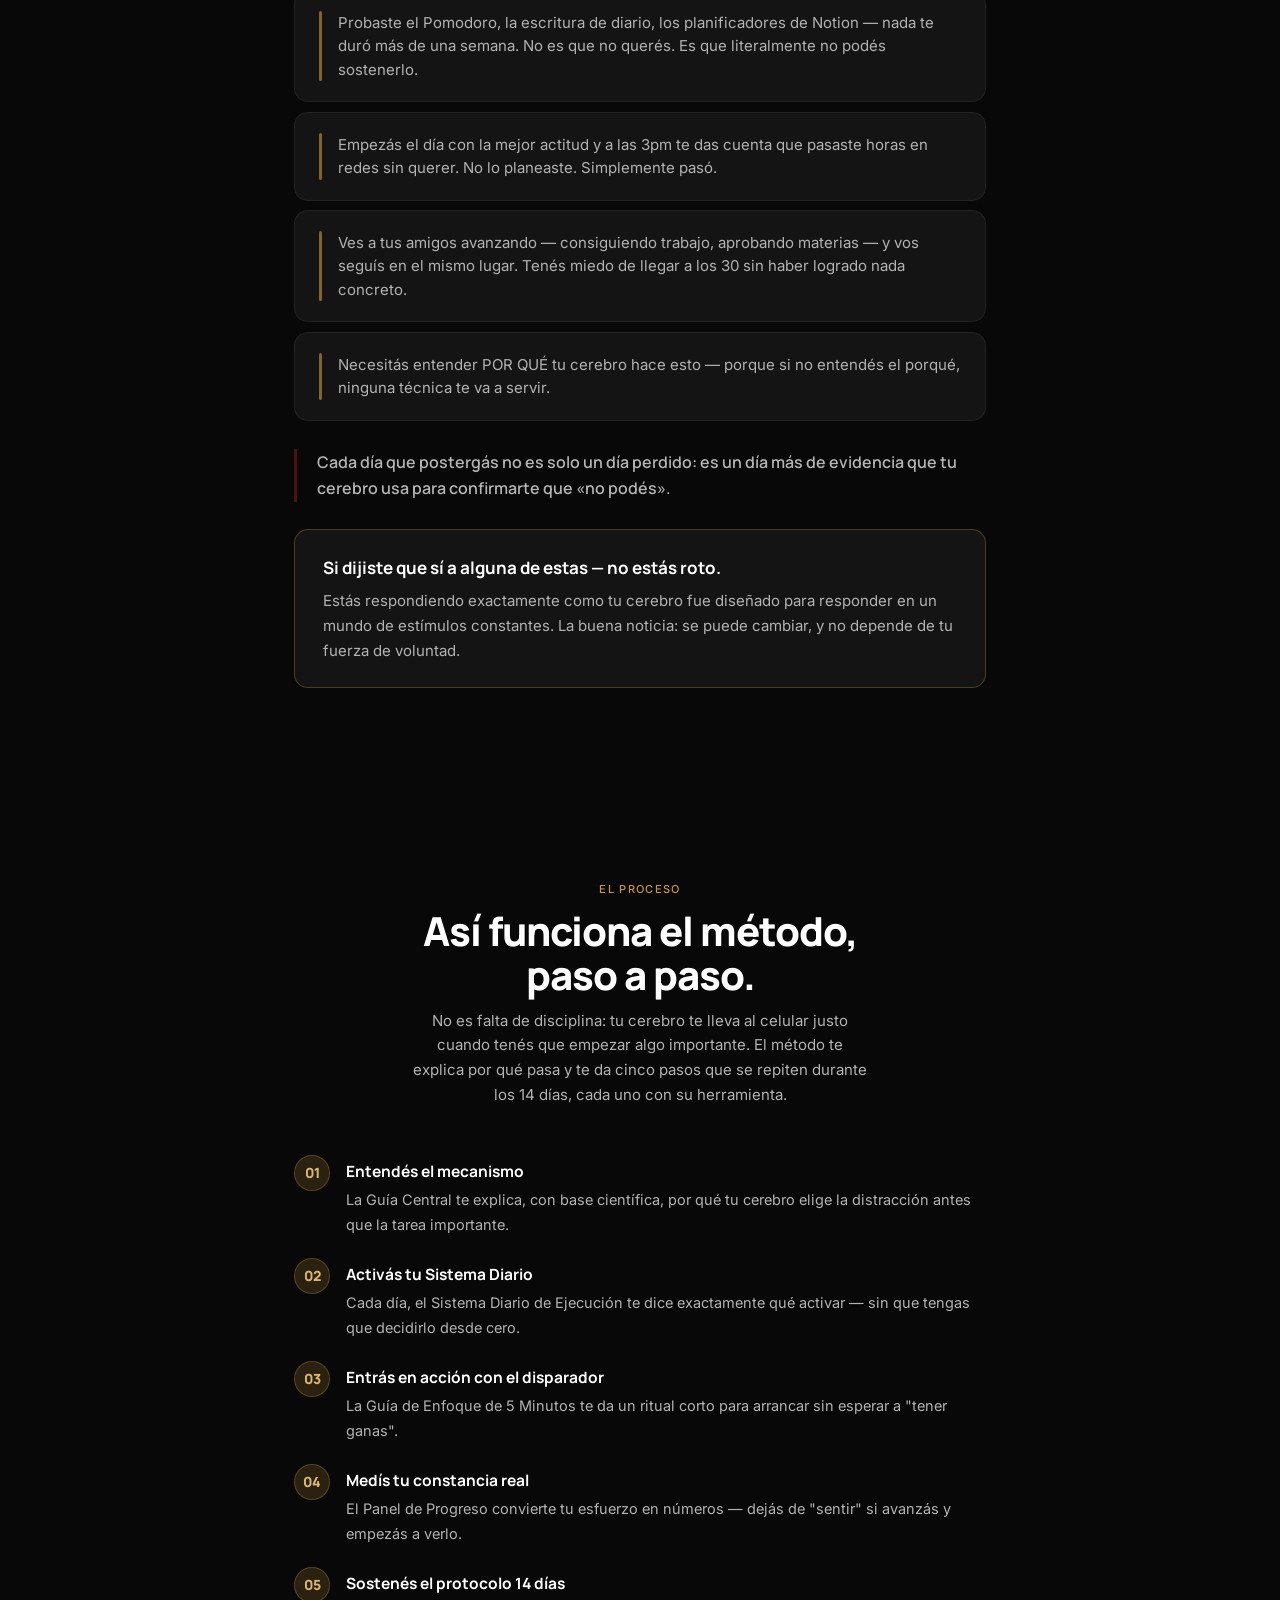
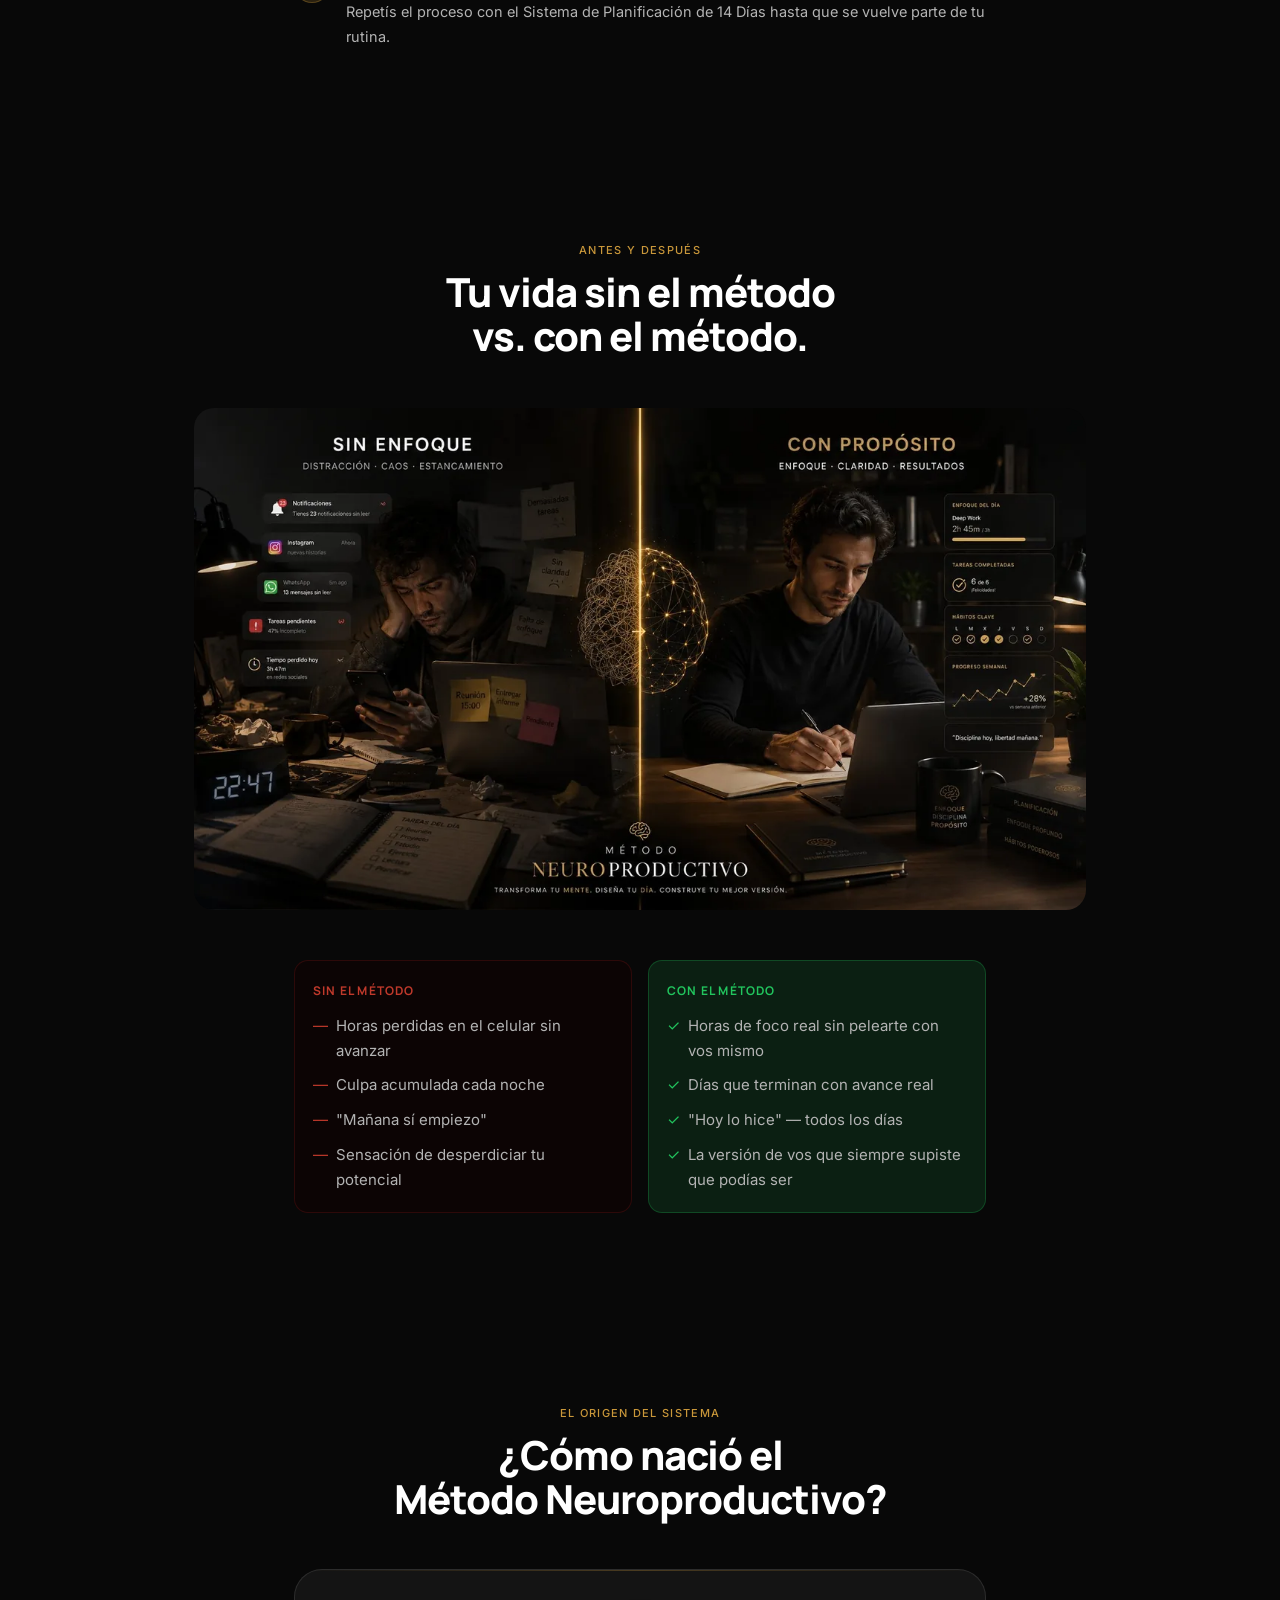
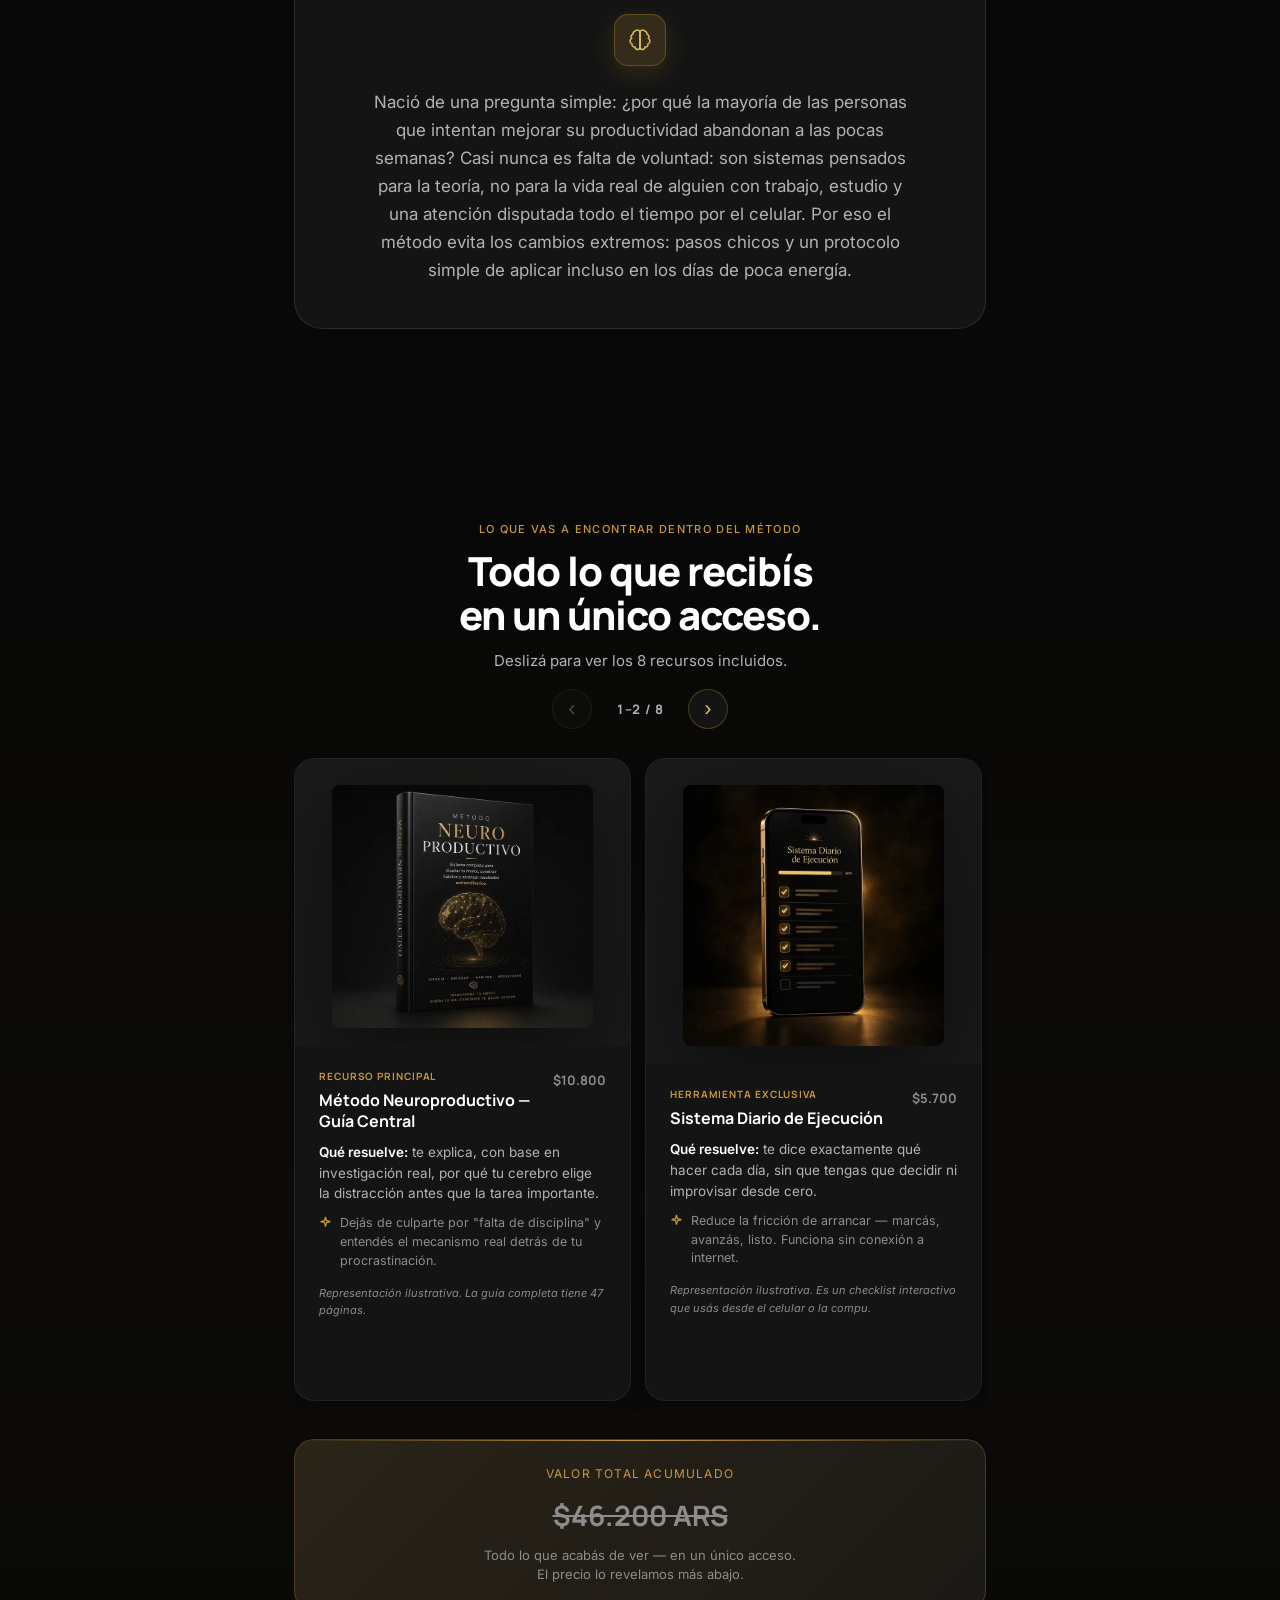
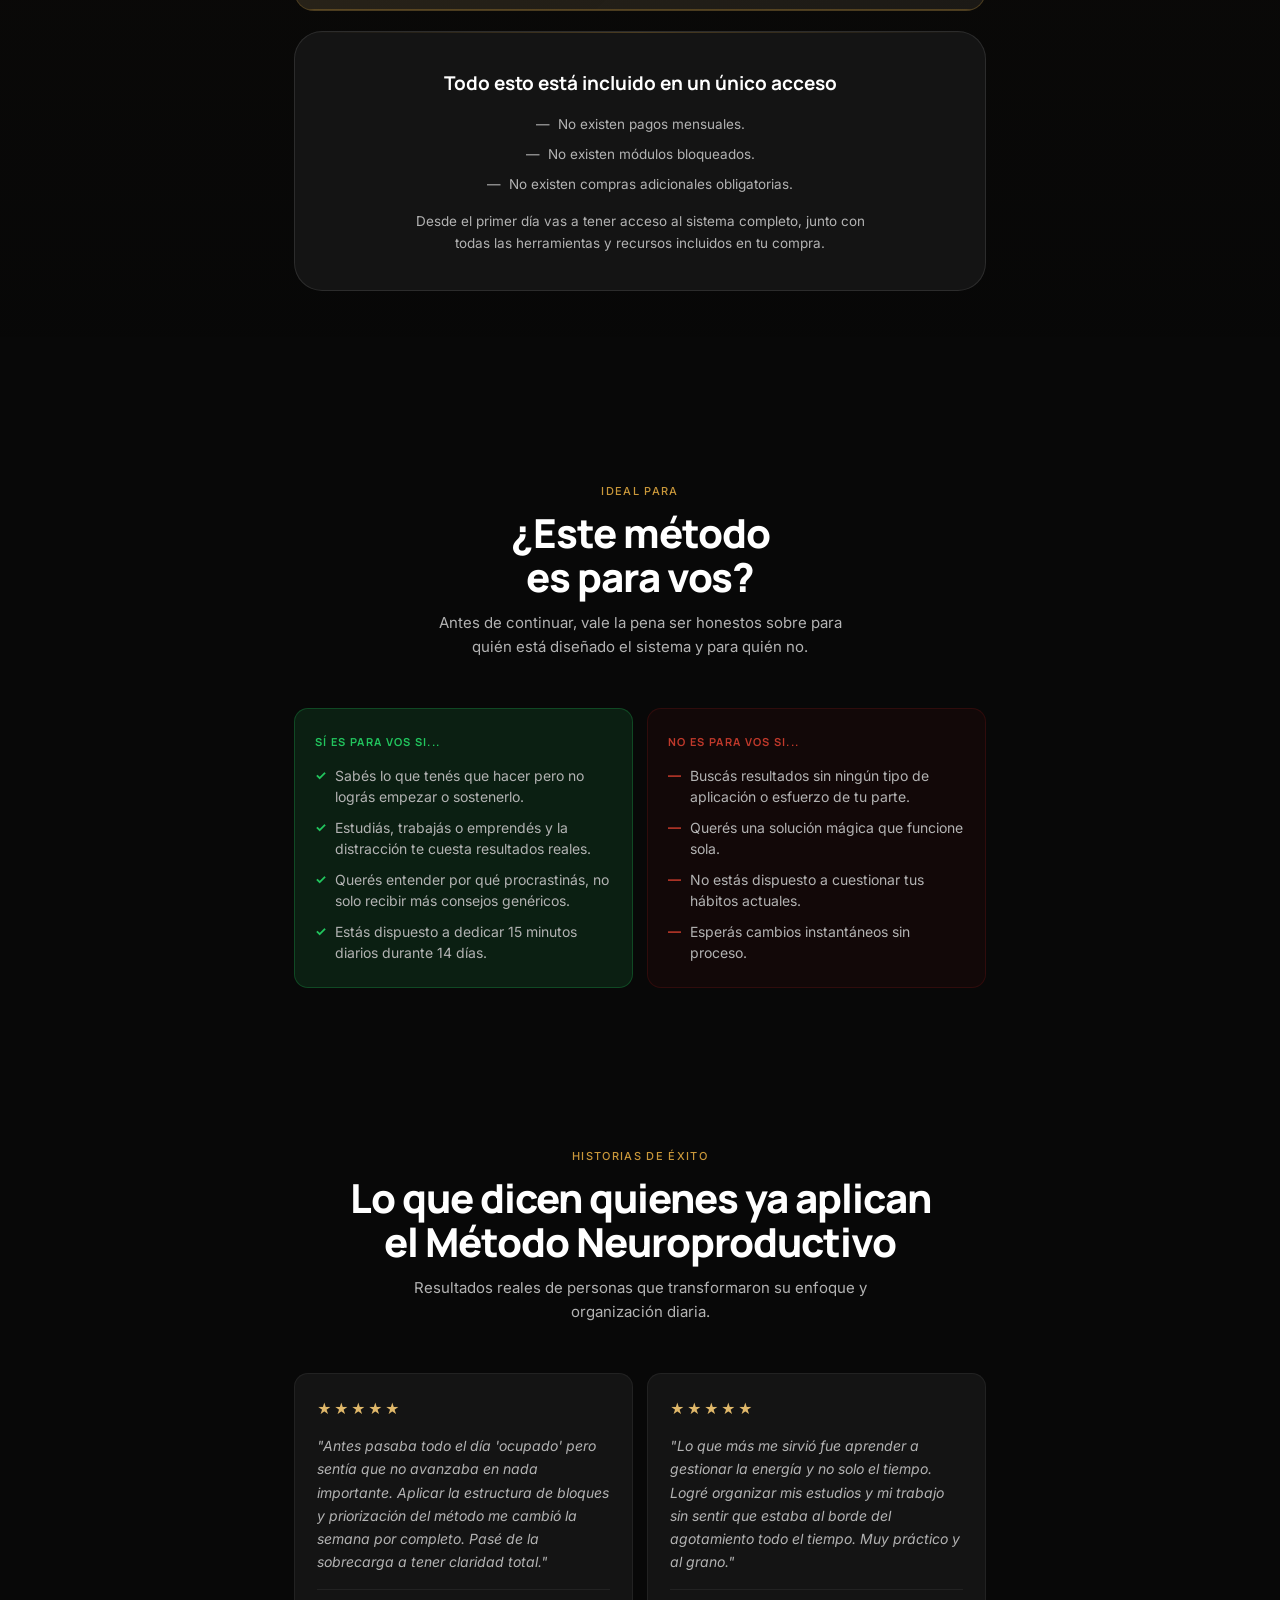
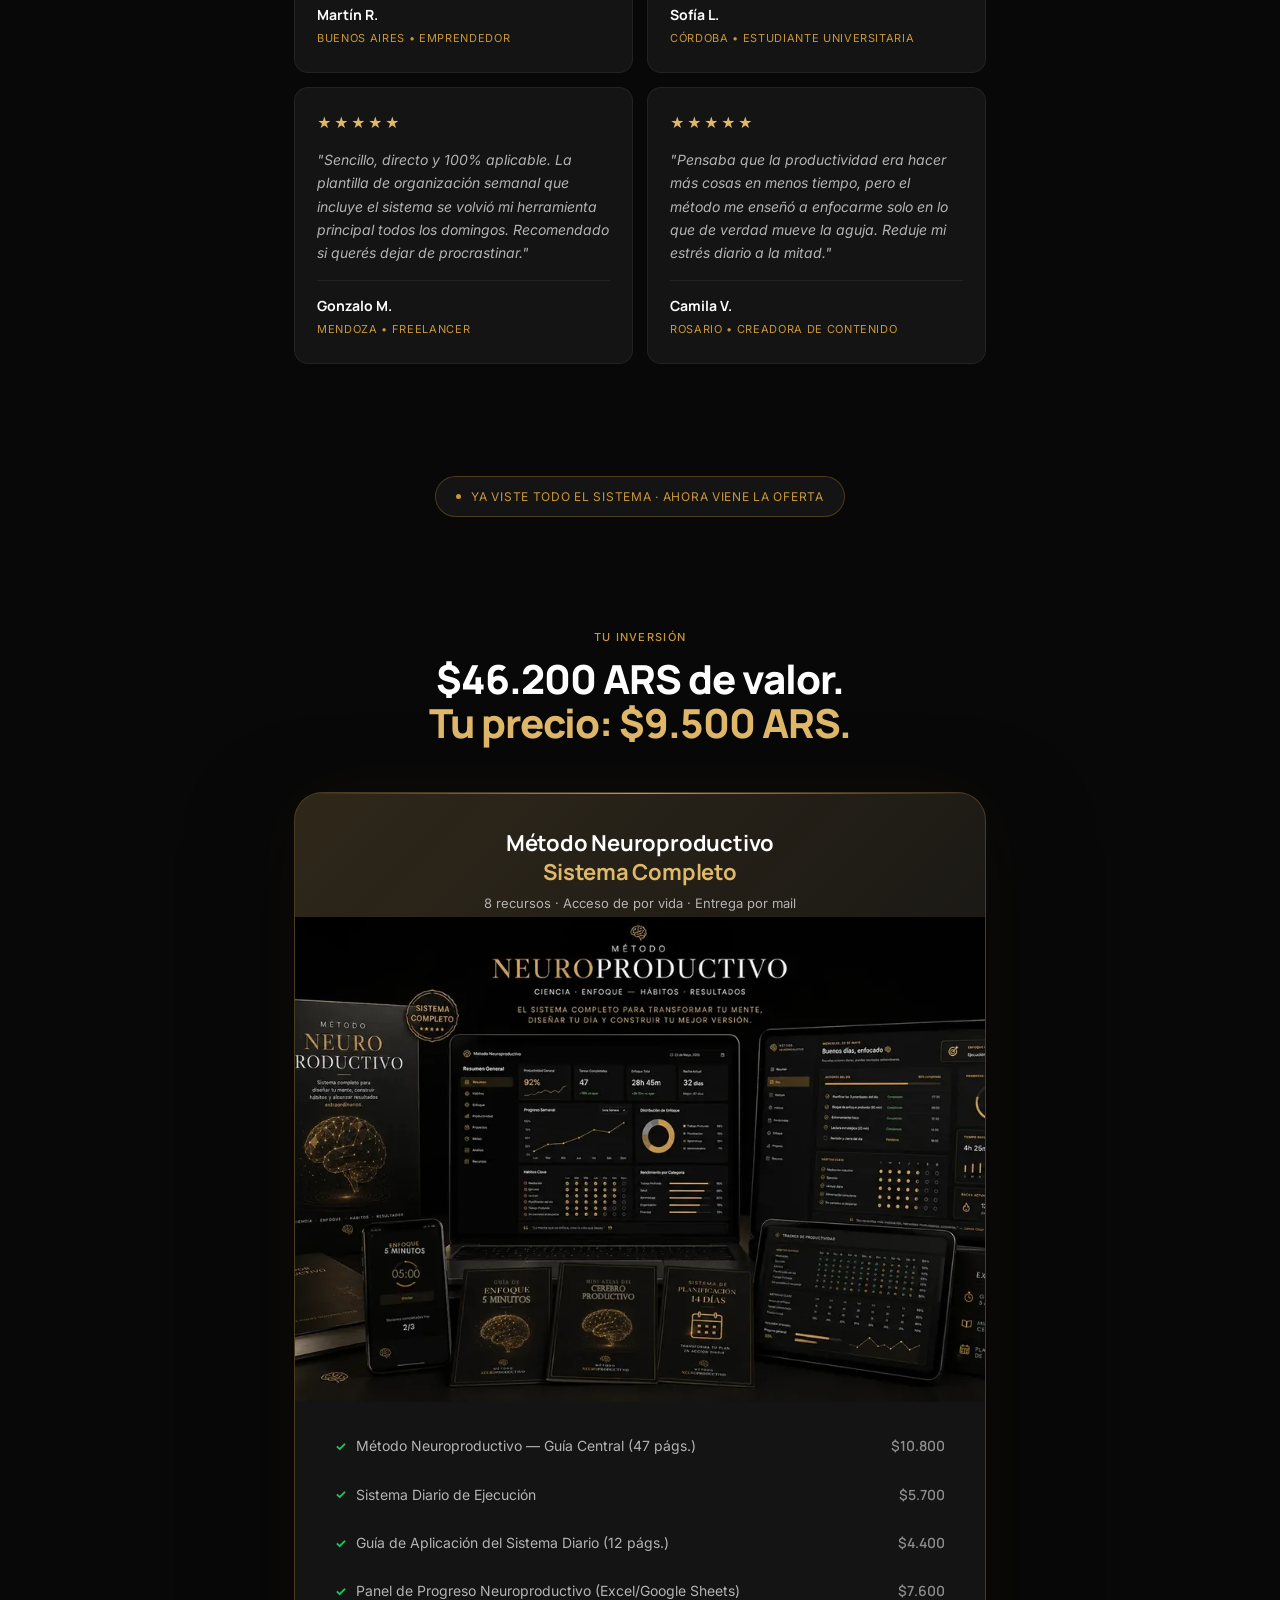
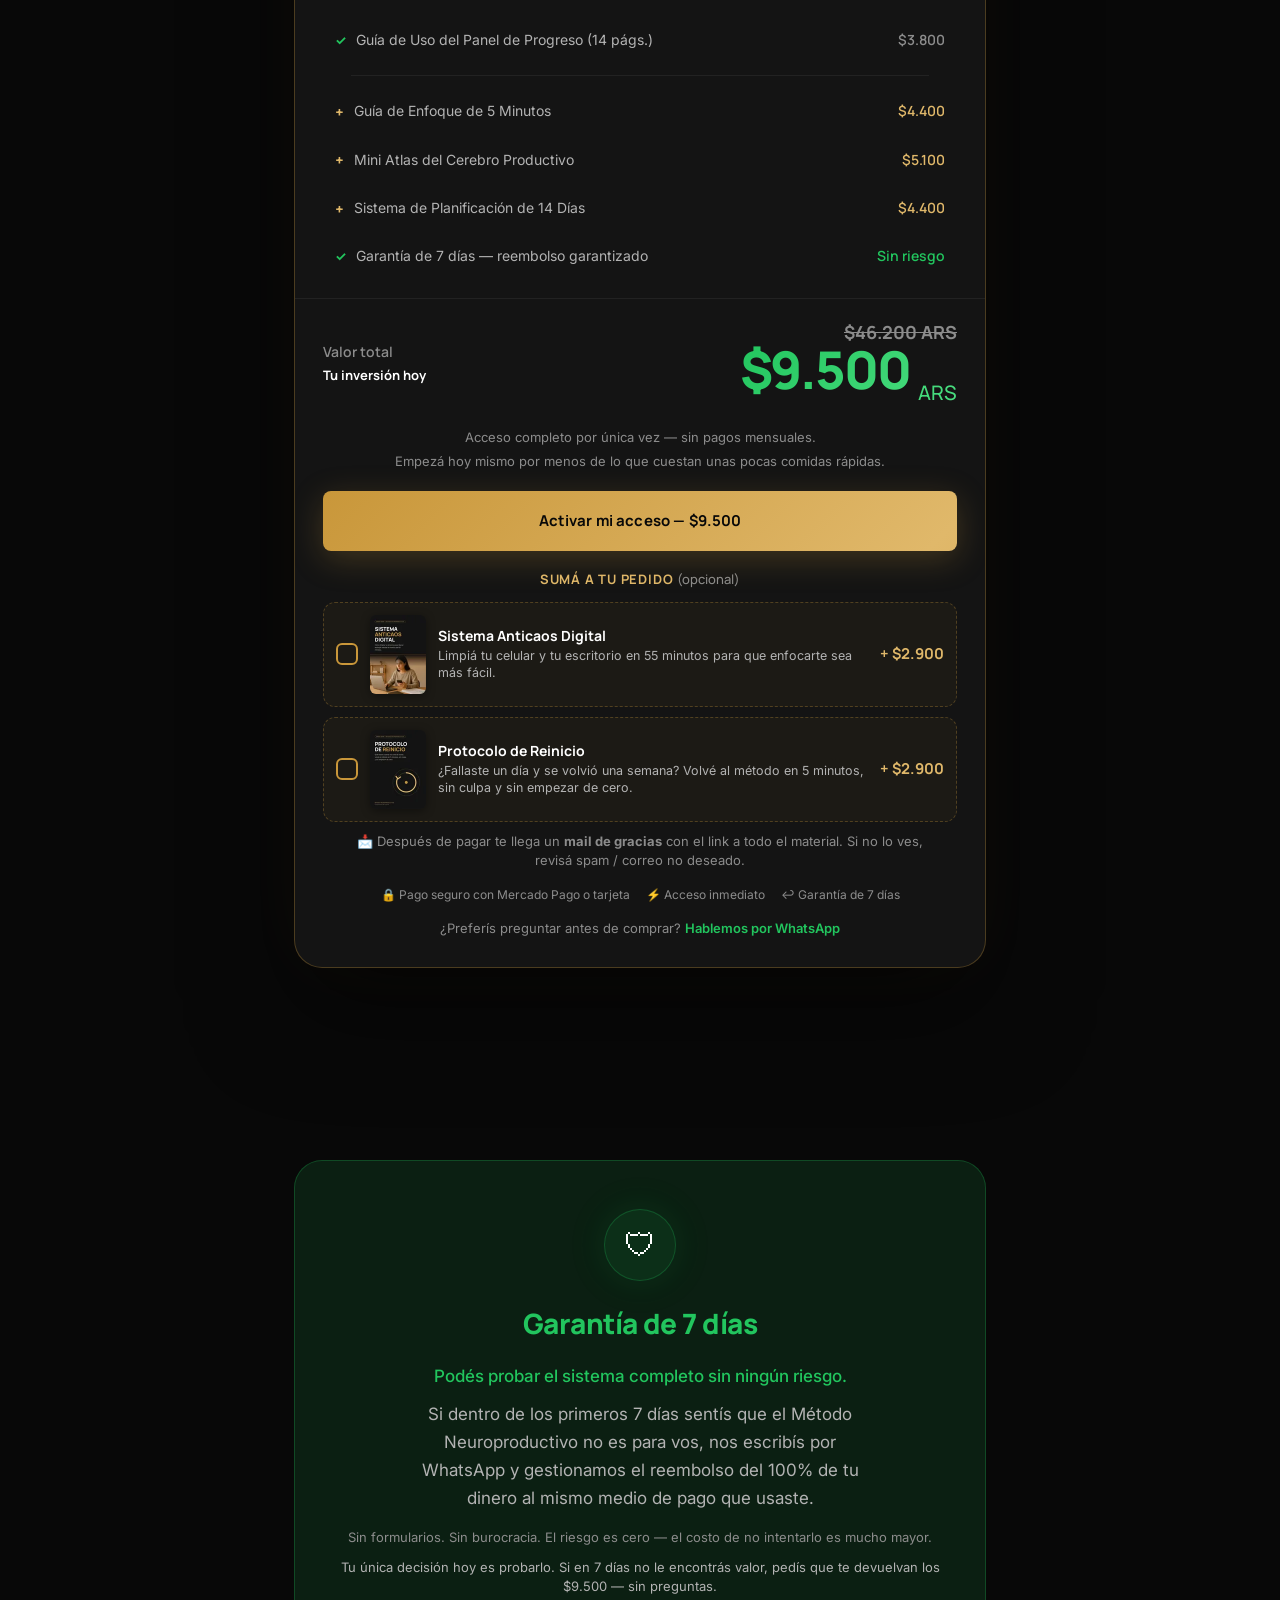
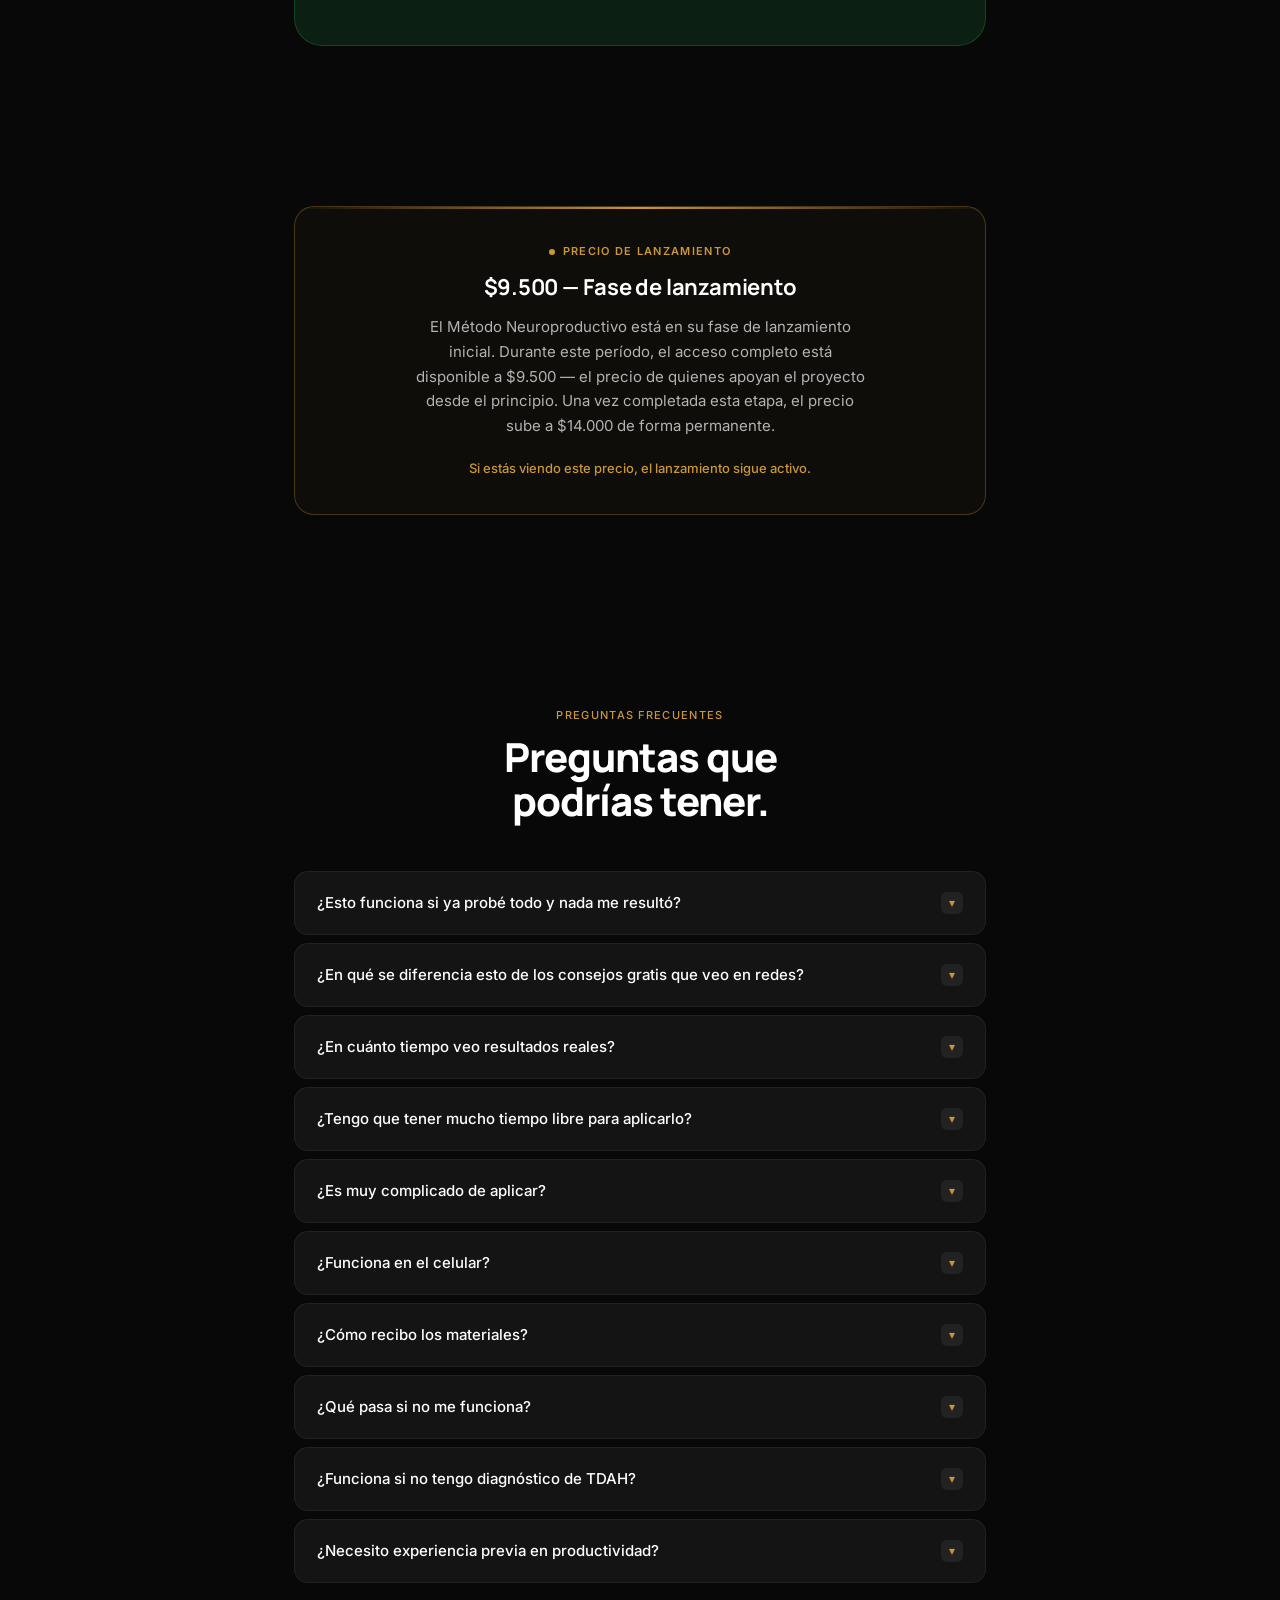
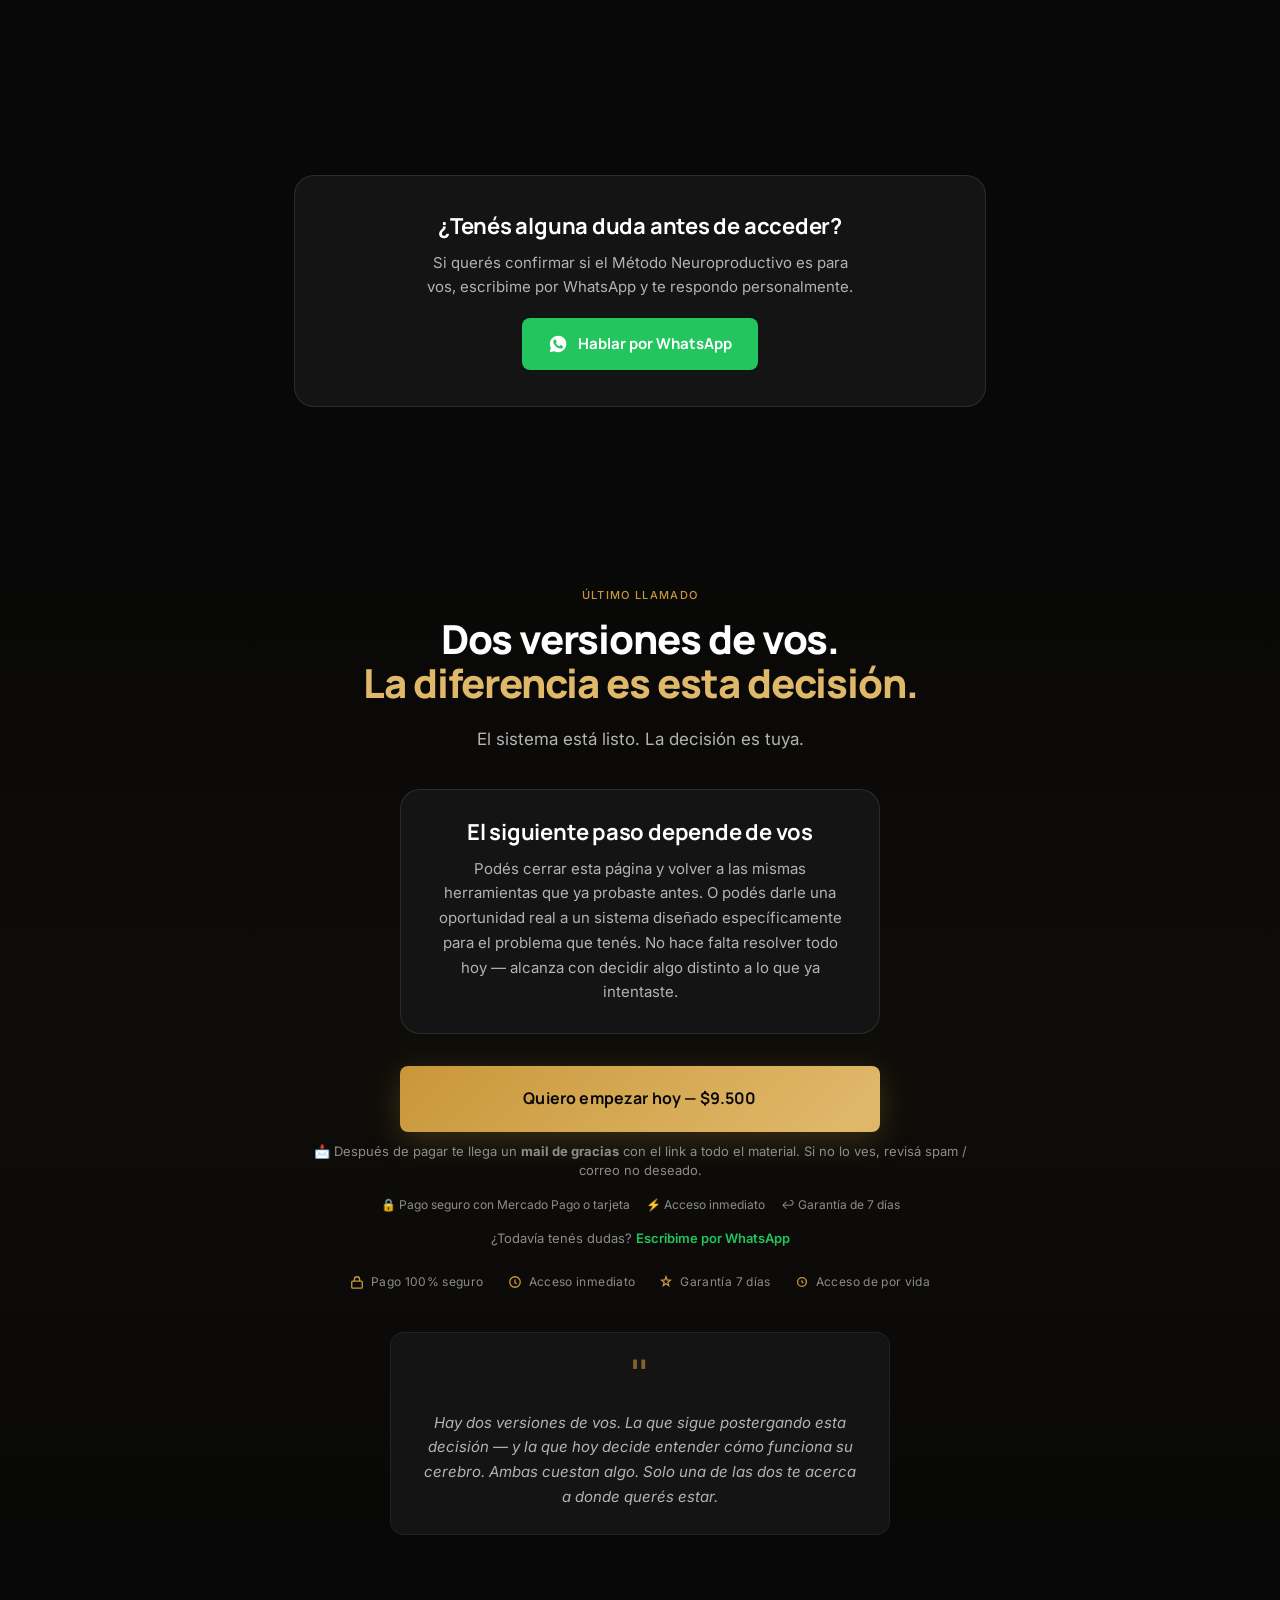
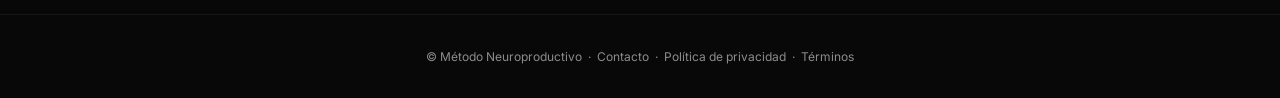
